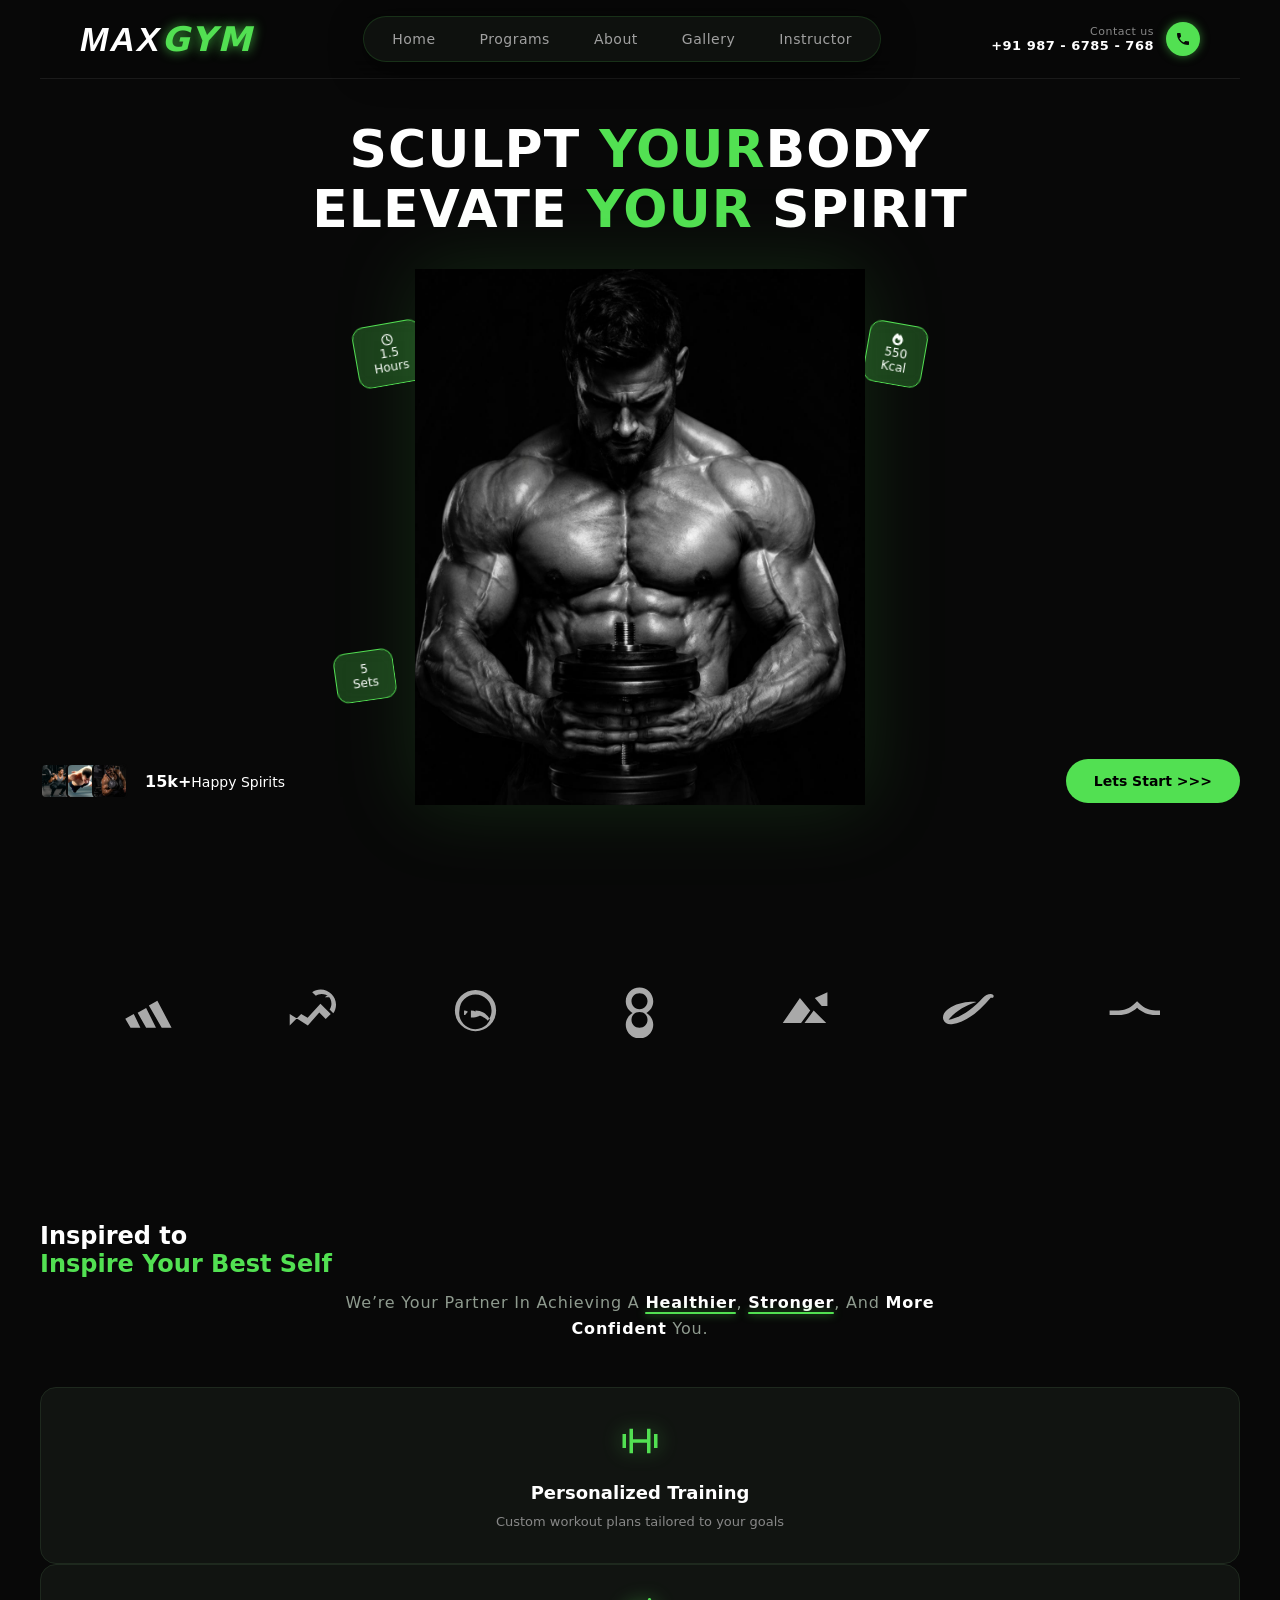
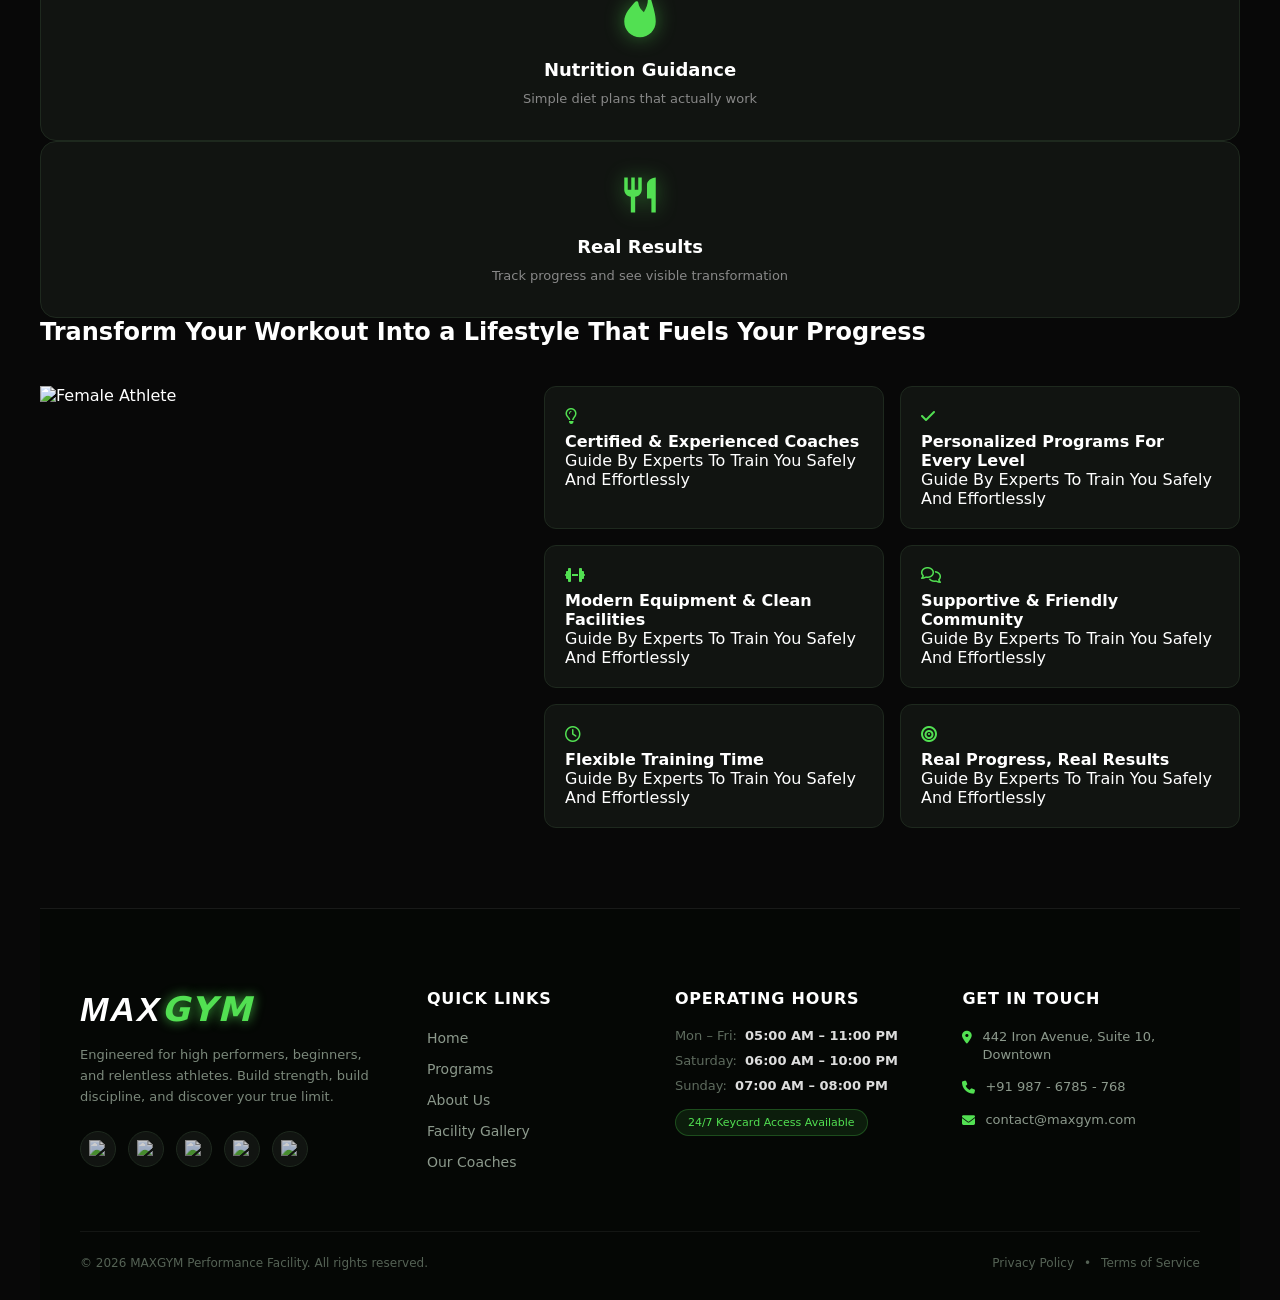
==== index.html @ 1f0606eb "update all" ====
<!DOCTYPE html>
<html lang="en">
<head>
    <meta charset="UTF-8">
    <meta name="viewport" content="width=device-width, initial-scale=1.0">
    <title>MAX & FITNESS</title>
    <link rel="stylesheet" href="max&fitness.css">
</head>
<body>
    <!-- ======================== NAVBAR ========================== -->
     <header class="navbar">
        <div class="logo">MAX<span>GYM</span></div>
        <nav>
           <ul class="nav-links">
            <li><a href="index.html">Home</a></li>
            <li><a href="programs.html">Programs</a></li>
            <li><a href="about.html">About</a></li>
            <li><a href="gallery.html">Gallery</a></li>
             <li><a href="instructor.html">Instructor</a></li>
           </ul> 
        </nav>
        <a href="tel:+919876785768" class="contact-pill">
  <div class="contact-info">
    <span class="label">Contact us</span>
    <span class="number">+91 987 - 6785 - 768</span>
  </div>
  <div class="phone-circle">
    <!-- Phone SVG icon -->
    <svg viewBox="0 0 24 24" fill="currentColor">
      <path d="M6.62 10.79a15.05 15.05 0 006.59 6.59l2.2-2.2a1 1 0 011.02-.24c1.12.37 2.33.57 3.57.57.55 0 1 .45 1 1V20a1 1 0 01-1 1A17 17 0 013 4a1 1 0 011-1h3.5a1 1 0 011 1c0 1.25.2 2.45.57 3.57.11.35.03.74-.25 1.02l-2.2 2.2z"/>
    </svg>
  </div>
</a>
     </header>

     <!-- ======================== HERO SECTION =======================-->
      <section class="hero">
        <h1 class="hero-title">
            Sculpt <span class="highlight">Your</span>Body <br/>
            Elevate <span class="highlight">Your</span> Spirit
        </h1>

        <div class="hero-center">
            <!--Floating Badges-->
            <div class="stat-badge top-left"><i class="fa-regular fa-clock"></i><span>1.5</span>Hours</div>
            <div class="stat-badge top-right"><li class="fa-solid fa-fire"></li><span>550</span>Kcal</div>
            <div class="stat-badge bottom-left"><i class="fa-solid fa-dumbell"></i><span>5</span>Sets</div>
            <div class="stat-badge" bottom-right><i class="fa-solid fa-person-running"></i><span>20</span>Poses</div>

            <!--Hero Image-->

        <img src="images/fitness model.jpg" alt="Fitness Model" class="hero-img"/>
        </div>

        <!-- Hero Footer Controls -->
         <div class="hero-footer"> 
            <div class="social-proof">
                <div class="avatars">
                <img src="images/user1.jpg" alt="User">
                <img src="images/User 2.jpg" alt="User">
                <img src="images/User 3.jpg" alt="User">
            </div>
            <p><strong>15k+</strong>Happy Spirits</p>
         </div>
         <a href="#" class="btn-primary">Lets Start &gt;&gt;&gt;</a>
        </div>
      </section>

      <!-- ================== BRAND LOGOS =================== -->
       <link rel="stylesheet" href="https://cdnjs.cloudflare.com/ajax/libs/font-awesome/6.5.1/css/all.min.css" />
       <section class="brands-bar">
        <i class="fa-brands fa-adidas"></i>
        <!-- ================= BRAND LOGOS ================= -->
<section class="brands-bar">
  <!-- 1. Adidas -->
  <div class="brand-item" title="Adidas">
    <svg viewBox="0 0 24 24" fill="currentColor">
      <path d="M22.5 19.5h-4.3l-5.6-9.7 3.7-2.1 6.2 11.8zm-6.8 0h-4.3L7.7 13l3.7-2.1 4.3 8.6zm-6.8 0H4.6L2.3 15.6l3.7-2.1 2.9 6z"/>
    </svg>
  </div>

  <!-- 2. Puma -->
  <div class="brand-item" title="Puma">
    <svg viewBox="0 0 24 24" fill="currentColor">
      <path d="M19.8 6.2c-.8-.9-2.1-1.4-3.4-1.4-.9 0-1.8.3-2.5.8L12.3 4c1-.8 2.3-1.2 3.7-1.2 1.8 0 3.5.8 4.7 2 1.2 1.2 2 2.9 2 4.7 0 1.4-.4 2.7-1.2 3.7l-1.6-1.6c.5-.7.8-1.6.8-2.5 0-1.4-.5-2.7-1.7-3.8l-1.2.9zM2.5 18.5l5-5 2.8 1.7 5.6-6.2 4.5 4.5-2.2 2.2-2.8-2.8-5 5.6-7.9-5z"/>
    </svg>
  </div>

  <!-- 3. The North Face -->
  <div class="brand-item" title="The North Face">
    <svg viewBox="0 0 24 24" fill="currentColor">
      <path d="M12 3a9 9 0 0 0-9 9 9 9 0 0 0 9 9 9 9 0 0 0 9-9 9 9 0 0 0-9-9zm0 2a7 7 0 0 1 7 7c0 1.7-.6 3.3-1.6 4.5C16.2 15.1 14.2 14 12 14v-2c2.8 0 5.2 1.6 6.3 4A7 7 0 0 1 5 12a7 7 0 0 1 7-7zm-2 9v-2c1.7 0 3.2.9 4 2.2-.8.5-1.7.8-2.7.8h-1.3zm-3 0v-2c.6 0 1.2.2 1.7.5-.5.5-.9 1-1.2 1.5H7z"/>
    </svg>
  </div>

  <!-- 4. Under Armour -->
  <div class="brand-item" title="Under Armour">
    <svg viewBox="0 0 24 24" fill="currentColor">
      <path d="M12 2C8.7 2 6 4.7 6 8c0 2.2 1.2 4.1 3 5.1-1.8 1-3 2.9-3 5.1 0 3.3 2.7 6 6 6s6-2.7 6-6c0-2.2-1.2-4.1-3-5.1 1.8-1 3-2.9 3-5.1 0-3.3-2.7-6-6-6zm0 2.5c2 0 3.5 1.5 3.5 3.5 0 1.4-.8 2.6-2 3.1-.5.2-1 .3-1.5.3s-1-.1-1.5-.3c-1.2-.5-2-1.7-2-3.1 0-2 1.5-3.5 3.5-3.5zm0 15c-2 0-3.5-1.5-3.5-3.5 0-1.4.8-2.6 2-3.1.5-.2 1-.3 1.5-.3s1 .1 1.5.3c1.2.5 2 1.7 2 3.1 0 2-1.5 3.5-3.5 3.5z"/>
    </svg>
  </div>

  <!-- 5. Reebok -->
  <div class="brand-item" title="Reebok">
    <svg viewBox="0 0 24 24" fill="currentColor">
      <path d="M2.5 17.5l7.5-11 4.5 5.5-4 5.5h-8zm9.5 0l4-5.5 5.5 5.5h-9.5zm7.5-7.5l-3-3.5 5.5-2.5v6z"/>
    </svg>
  </div>

  <!-- 6. Nike (Extra) -->
  <div class="brand-item" title="Nike">
    <svg viewBox="0 0 24 24" fill="currentColor">
      <path d="M21.7 6.4c-4.8 5.7-10.8 10.9-17 11.6-1.8.2-3.2-.6-3.7-2.1-.4-1.3.2-2.9 1.6-4.1 2.3-2 5.6-3.2 9.4-3.5 1.2-.1 2.4-.1 3.5 0-4.8 1.4-9.2 4.1-12.2 7.7 4.9-.7 10.3-4.5 15-9.6.9-.9 2.1-1.6 3.4-1.6.4 0 .7.1 1 .3.4.3.4.9 0 1.3z"/>
    </svg>
  </div>

  <!-- 7. Gymshark (Extra) -->
  <div class="brand-item" title="Gymshark">
    <svg viewBox="0 0 24 24" fill="currentColor">
      <path d="M22 12c-2.5 0-4.8-1-6.5-2.6L14 8l-1.5 1.4C10.8 11 8.5 12 6 12H2v2h4c3.1 0 5.9-1.2 8-3.2 2.1 2 4.9 3.2 8 3.2h2v-2h-2z"/>
    </svg>
  </div>
</section>
       </section>

       <!--================== CARDS SECTION====================-->
       <section class="features-section">
    <h2>Inspired to<br /><span class="highlight">Inspire Your Best Self</span></h2>
    <p class="section-subtitle">
  We’re your partner in achieving a 
  <span>Healthier</span>, 
  <span>Stronger</span>, and 
  <span>More Confident</span> you.
</p>
   <!-- Card 1: Dumbbell -->
<div class="feature-card">
  <div class="card-icon">
    <!-- Dumbbell SVG -->
    <svg viewBox="0 0 24 24" fill="currentColor">
      <path d="M6 5v14h2V5H6zm10 0v14h2V5h-2zM2 8v8h2V8H2zm18 0v8h2V8h-2zM8 11h8v2H8v-2z"/>
    </svg>
  </div>
  <h3>Personalized Training</h3>
  <p>Custom workout plans tailored to your goals</p>
</div>

<!-- Card 2: Flame -->
<div class="feature-card">
  <div class="card-icon">
    <!-- Flame SVG -->
    <svg viewBox="0 0 24 24" fill="currentColor">
      <path d="M12 23c-4.97 0-9-4.03-9-9 0-4.63 3.65-8.22 6.28-11.29.35-.41.97-.47 1.4-.12.18.15.29.36.32.59.3 2.5 1.7 4.3 3.2 5.5 1.5-2.2 2.3-4.7 2.3-7.2 0-.46.33-.85.78-.91.46-.06.88.22 1.02.66C19.8 6.5 21 10.2 21 14c0 4.97-4.03 9-9 9z"/>
    </svg>
  </div>
  <h3>Nutrition Guidance</h3>
  <p>Simple diet plans that actually work</p>
</div>

<!-- Card 3: Cutlery (Fork & Knife) -->
<div class="feature-card">
  <div class="card-icon">
    <!-- Cutlery SVG -->
    <svg viewBox="0 0 24 24" fill="currentColor">
      <path d="M11 9H9V2H7v7H5V2H3v7c0 2.12 1.66 3.84 3.75 3.97V22h2.5v-9.03C11.34 12.84 13 11.12 13 9V2h-2v7zm5-3v8h2.5V22H21V2c-2.76 0-5 2.24-5 4z"/>
    </svg>
  </div>
  <h3>Real Results</h3>
  <p>Track progress and see visible transformation</p>
</div>
  <!-- ================= GRID SECTION WITH ATHLETE ================= -->
  <section class="transform-section">
    <div class="transform-header">
      <h2>Transform Your Workout Into a Lifestyle That Fuels Your Progress</h2>
    </div>

    <div class="transform-content">
      <!-- Left side image -->
      <div class="transform-image">
        <img src="image/female athlete.jpg" alt="Female Athlete">
      </div>
      <!-- Right side 2x3 grid -->
      <div class="cards-grid-2x3">
        <div class="mini-card">
          <i class="fa-regular fa-lightbulb"></i>
          <h4>Certified & Experienced Coaches</h4>
          <p>Guide By Experts To Train You Safely And Effortlessly</p>
        </div>
        <div class="mini-card">
          <i class="fa-solid fa-check"></i>
          <h4>Personalized Programs For Every Level</h4>
          <p>Guide By Experts To Train You Safely And Effortlessly</p>
        </div>
        <div class="mini-card">
          <i class="fa-solid fa-dumbbell"></i>
          <h4>Modern Equipment & Clean Facilities</h4>
          <p>Guide By Experts To Train You Safely And Effortlessly</p>
        </div>
        <div class="mini-card">
          <i class="fa-regular fa-comments"></i>
          <h4>Supportive & Friendly Community</h4>
          <p>Guide By Experts To Train You Safely And Effortlessly</p>
        </div>
        <div class="mini-card">
          <i class="fa-regular fa-clock"></i>
          <h4>Flexible Training Time</h4>
          <p>Guide By Experts To Train You Safely And Effortlessly</p>
        </div>
        <div class="mini-card">
          <i class="fa-solid fa-bullseye"></i>
          <h4>Real Progress, Real Results</h4>
          <p>Guide By Experts To Train You Safely And Effortlessly</p>
        </div>
      </div>
    </div>
  </section>
  <!-- ================= FOOTER ================= -->
<footer class="site-footer">
  <div class="footer-container">
    
    <!-- Column 1: Brand Info -->
    <div class="footer-col brand-col">
      <a href="#" class="logo">MAX<span>GYM</span></a>
      <p class="footer-about">
        Engineered for high performers, beginners, and relentless athletes. Build strength, build discipline, and discover your true limit.
      </p>
     <div class="footer-social-strip">
  <!-- Instagram -->
  <a href="#" aria-label="Instagram" class="social-btn">
    <img src="https://cdn.simpleicons.org/instagram/ffffff" alt="Instagram" class="social-img" />
  </a>

  <!-- Facebook -->
  <a href="#" aria-label="Facebook" class="social-btn">
    <img src="https://cdn.simpleicons.org/facebook/ffffff" alt="Facebook" class="social-img" />
  </a>

  <!-- YouTube -->
  <a href="#" aria-label="YouTube" class="social-btn">
    <img src="https://cdn.simpleicons.org/youtube/ffffff" alt="YouTube" class="social-img" />
  </a>

  <!-- X / Twitter -->
  <a href="#" aria-label="X" class="social-btn">
    <img src="https://cdn.simpleicons.org/x/ffffff" alt="X" class="social-img" />
  </a>

  <!-- TikTok -->
  <a href="#" aria-label="TikTok" class="social-btn">
    <img src="https://cdn.simpleicons.org/tiktok/ffffff" alt="TikTok" class="social-img" />
  </a>
</div>
    </div>

    <!-- Column 2: Navigation Links -->
    <div class="footer-col">
      <h4>Quick Links</h4>
      <ul class="footer-links">
        <li><a href="#home">Home</a></li>
        <li><a href="#programs">Programs</a></li>
        <li><a href="#about">About Us</a></li>
        <li><a href="#gallery">Facility Gallery</a></li>
        <li><a href="#instructor">Our Coaches</a></li>
      </ul>
    </div>

    <!-- Column 3: Training Hours -->
    <div class="footer-col">
      <h4>Operating Hours</h4>
      <ul class="footer-schedule">
        <li><span>Mon – Fri:</span> <strong>05:00 AM – 11:00 PM</strong></li>
        <li><span>Saturday:</span> <strong>06:00 AM – 10:00 PM</strong></li>
        <li><span>Sunday:</span> <strong>07:00 AM – 08:00 PM</strong></li>
        <li class="access-pill">24/7 Keycard Access Available</li>
      </ul>
    </div>

    <!-- Column 4: Contact & Newsletter -->
    <div class="footer-col">
      <h4>Get In Touch</h4>
      <div class="footer-contact-info">
        <p><i class="fa-solid fa-location-dot"></i> 442 Iron Avenue, Suite 10, Downtown</p>
        <p><i class="fa-solid fa-phone"></i> +91 987 - 6785 - 768</p>
        <p><i class="fa-solid fa-envelope"></i> contact@maxgym.com</p>
      </div>
    </div>

  </div>

  <div class="footer-bottom">
    <p>&copy; 2026 MAXGYM Performance Facility. All rights reserved.</p>
    <div class="footer-legal">
      <a href="#">Privacy Policy</a>
      <span>&bull;</span>
      <a href="#">Terms of Service</a>
    </div>
  </div>
</footer>

</body>
</html>
---- max&fitness.css ----
/* Color Palette Variables */
:root {
  --bg-black: #080808;
  --card-bg: #111411;
  --card-border: #1e291e;
  --accent-green: #52e052;
  --text-white: #ffffff;
  --text-gray: #a0a0a0;
}

* {
  margin: 0;
  padding: 0;
  box-sizing: border-box;
  font-family: 'Inter', system-ui, sans-serif;
}

body {
  background-color: var(--bg-black);
  color: var(--text-white);
  padding: 0 40px;
}

/* Green Glow Highlights */
.highlight {
  color: var(--accent-green);
}

/* NAVBAR */
.navbar {
  position: sticky;        /* Keeps the navbar pinned at the top while scrolling */
  top: 0;                  /* Sticks right to the very top edge */
  z-index: 1000;           /* Ensures it always floats above images and cards */
  
  /* Frosted glass backdrop so page content doesn't clash underneath */
  background: rgba(8, 8, 8, 0.85);
  backdrop-filter: blur(12px);
  -webkit-backdrop-filter: blur(12px);
  
  /* Smooth separator line underneath */
  border-bottom: 1px solid rgba(255, 255, 255, 0.08);

  /* Layout alignment */
  display: flex;
  justify-content: space-between;
  align-items: center;
  padding: 16px 40px;
  width: 100%;
  box-sizing: border-box;
}
/* Frosted glass bar background */
.nav-links {
  display: flex;
  align-items: center;
  list-style: none;
  gap: 8px;
  background: rgba(18, 22, 18, 0.75); /* Dark translucent green-black */
  backdrop-filter: blur(12px);         /* Modern frosted glass effect */
  padding: 6px 10px;
  border-radius: 40px;                 /* Smooth pill shape */
  border: 1px solid rgba(82, 224, 82, 0.15); /* Subtle neon border */
  box-shadow: 0 8px 32px rgba(0, 0, 0, 0.5);
}

/* Individual link styling */
.nav-links a {
  position: relative;
  display: inline-block;
  padding: 8px 18px;
  color: #a0a0a0;                      /* Sleek muted gray */
  text-decoration: none;
  font-size: 14px;
  font-weight: 500;
  letter-spacing: 0.5px;
  border-radius: 20px;
  transition: all 0.3s cubic-bezier(0.4, 0, 0.2, 1);
}
/* Container wrapper: centered floating pill */
.nav-container {
  display: flex;
  justify-content: center;
  align-items: center;
}
/* Hover Effect: Text turns white with soft glow */
.nav-links a:hover {
  color: #ffffff;
  transform: translateY(-1px);
}

/* Animated Neon Underline on hover */
.nav-links a::after {
  content: '';
  position: absolute;
  bottom: 4px;
  left: 50%;
  transform: translateX(-50%) scaleX(0);
  width: 18px;
  height: 2px;
  background: #52e052;                 /* Neon green */
  border-radius: 2px;
  box-shadow: 0 0 8px #52e052;
  transition: transform 0.25s ease;
}

.nav-links a:hover::after {
  transform: translateX(-50%) scaleX(1);
}

/* Active State: Neon pill badge */
.nav-links a.active {
  color: #ffffff;
  background: rgba(82, 224, 82, 0.15); /* Soft glowing green fill */
  border: 1px solid rgba(82, 224, 82, 0.4);
  box-shadow: 0 0 12px rgba(82, 224, 82, 0.25);
  font-weight: 600;
}

/* Remove underline on the already active link */
.nav-links a.active::after {
  display: none;
}

/* HERO SECTION */
.hero {
  text-align: center;
  position: relative;
  padding-top: 40px;
}

.hero-title {
  font-size: 52px;
  text-transform: uppercase;
  letter-spacing: 1px;
}

.hero-center {
  position: relative;
  display: inline-block;
  margin-top: 30px;
}

.hero-img {
  max-width: 450px;
  filter: drop-shadow(0 0 40px rgba(82, 224, 82, 0.15));
}

/* Floating Stat Badges */
.stat-badge {
  position: absolute;
  background: rgba(82, 224, 82, 0.25);
  backdrop-filter: blur(10px);
  border: 1px solid var(--accent-green);
  border-radius: 12px;
  padding: 10px 16px;
  font-size: 12px;
  color: #fff;
  display: flex;
  flex-direction: column;
  align-items: center;
}

.stat-badge.top-left { top: 10%; left: -60px; transform: rotate(-10deg); }
.stat-badge.top-right { top: 10%; right: -60px; transform: rotate(10deg); }
.stat-badge.bottom-left { bottom: 20%; left: -80px; transform: rotate(-8deg); }
.stat-badge.bottom-right { bottom: 20%; right: -80px; transform: rotate(8deg); }

/* CTA BUTTON & FOOTER */
.hero-footer {
  display: flex;
  justify-content: space-between;
  align-items: center;
  margin-top: -50px;
  position: relative;
  z-index: 5;
}

.btn-primary {
  background-color: var(--accent-green);
  color: #000;
  padding: 14px 28px;
  border-radius: 30px;
  text-decoration: none;
  font-weight: bold;
  font-size: 14px;
}

/* 3 CARDS GRID */
.cards-grid-3 {
  display: grid;
  grid-template-columns: repeat(3, 1fr);
  gap: 24px;
  margin-top: 40px;
}

.feature-card {
  background: var(--card-bg);
  border: 1px solid var(--card-border);
  border-radius: 16px;
  padding: 30px;
  text-align: center;
}

.card-icon {
  font-size: 32px;
  color: var(--accent-green);
  margin-bottom: 16px;
}

/* 2x3 GRID SECTION */
.transform-content {
  display: grid;
  grid-template-columns: 1fr 1.5fr;
  gap: 40px;
  margin-top: 40px;
}

.cards-grid-2x3 {
  display: grid;
  grid-template-columns: 1fr 1fr;
  gap: 16px;
}

.mini-card {
  background: var(--card-bg);
  border: 1px solid var(--card-border);
  border-radius: 12px;
  padding: 20px;
}

.mini-card i {
  color: var(--accent-green);
  margin-bottom: 8px;
}
/* Container holding the images and text */
.social-proof {
  display: flex;
  align-items: center;
  gap: 12px;
}

/* Row wrapper for the avatar images */
.social-proof .avatars {
  display: flex;
  align-items: center;
}

/* Resizing images to a small square */
.social-proof .avatars img {
  width: 36px;                 /* Set your desired square width */
  height: 36px;                /* Match height to width for 1:1 ratio */
  object-fit: cover;           /* Prevents the image from stretching/distorting */
  border-radius: 6px;          /* Slight rounded square (change to 0px for sharp square) */
  border: 2px solid #080808;   /* Border separating each photo */
  margin-right: -10px;         /* Overlaps them slightly like the design */
}

/* Fix for the text right beside them */
.social-proof p {
  color: #ffffff;
  font-size: 14px;
  margin-left: 15px;
}

.social-proof p strong {
  font-size: 16px;
  color: #ffffff;
}

/* Card container */
.feature-card {
  background-color: #111411;
  border: 1px solid #1e291e;
  border-radius: 16px;
  padding: 32px 24px;
  text-align: center;
}

/* Icon box centering */
.icon-box {
  margin-bottom: 20px;
}

/* Make the icons green, sized, and bright */
.icon-box i {
  font-size: 36px;                 /* Controls the icon size */
  color: #52e052;                  /* Neon green color */
  filter: drop-shadow(0 0 8px rgba(82, 224, 82, 0.4)); /* Subtle green glow */
}

/* Text styles */
.feature-card h3 {
  color: #ffffff;
  font-size: 18px;
  margin-bottom: 10px;
}

.feature-card p {
  color: #888888;
  font-size: 13px;
  line-height: 1.4;
}

/* Icon container spacing */
.card-icon {
  display: flex;
  justify-content: center;
  align-items: center;
  margin-bottom: 20px;
}

/* Controls size and neon green color */
.card-icon svg {
  width: 42px;
  height: 42px;
  color: #52e052; /* Neon green */
  filter: drop-shadow(0 0 10px rgba(82, 224, 82, 0.45)); /* Green glow */
}

.logo {
  font-family: 'Teko', 'Impact', sans-serif; /* Tall, athletic font */
  font-size: 34px;
  font-weight: 700;
  text-decoration: none;
  text-transform: uppercase;
  letter-spacing: 2px;
  color: #ffffff;
  font-style: italic; /* Gives it an energetic forward slant */
  display: inline-block;
  transition: transform 0.2s ease;
}

/* The GYM part with neon glow */
.logo span {
  color: #52e052;
  text-shadow: 0 0 12px rgba(82, 224, 82, 0.75); /* Neon green flare */
}

/* Subtle hover interaction */
.logo:hover {
  transform: scale(1.05) skewX(-2deg);
}

/* Container link: removes blue line & centers items */
.contact-pill {
  display: flex;
  align-items: center;
  gap: 12px;
  text-decoration: none; /* Removes the blue underline */
  color: inherit;        /* Stops default blue text */
  cursor: pointer;
}

/* Stacks 'Contact us' above the number */
.contact-info {
  display: flex;
  flex-direction: column;
  text-align: right;
}

/* Small gray top label */
.contact-info .label {
  font-size: 11px;
  color: #888888;
  letter-spacing: 0.5px;
}

/* Bold white phone number */
.contact-info .number {
  font-size: 13px;
  font-weight: 700;
  color: #ffffff;
  letter-spacing: 0.5px;
}

/* Green circular icon container */
.phone-circle {
  width: 34px;
  height: 34px;
  background-color: #52e052; /* Neon green */
  border-radius: 50%;
  display: flex;
  align-items: center;
  justify-content: center;
  box-shadow: 0 0 10px rgba(82, 224, 82, 0.5); /* Glow */
  transition: transform 0.2s ease;
}

/* The phone icon itself inside the green circle */
.phone-circle svg {
  width: 16px;
  height: 16px;
  color: #080808; /* Dark icon inside green circle */
}

/* Subtle hover bounce */
.contact-pill:hover .phone-circle {
  transform: scale(1.1);
}

.brands-bar {
  width: 100%;                  /* Forces the container to span full width */
  max-width: 1200px;            /* Keeps it looking sharp on ultra-wide screens */
  margin: 60px auto;            /* Centers the section horizontally */
  padding: 30px 40px;           /* Breathing room on the sides */
  
  display: flex;
  justify-content: space-between; /* Spreads logos evenly from far left to far right */
  align-items: center;
  box-sizing: border-box;
}

/* Make each logo icon bigger so it fills the screen properly */
.brand-item svg {
  width: 55px;                  /* Increased from 46px */
  height: 55px;
  fill: #ffffff;
  opacity: 0.65;
  transition: all 0.3s ease;
}

.brand-item:hover svg {
  fill: #52e052;
  opacity: 1;
  filter: drop-shadow(0 0 14px rgba(82, 224, 82, 0.8));
}

.section-subtitle {
  text-align: center;
  font-size: 16px;
  font-weight: 400;
  color: #8f9b8f;                      /* Muted gray-green tone */
  letter-spacing: 0.8px;
  line-height: 1.6;
  max-width: 650px;
  margin: 12px auto 45px auto;
  text-transform: capitalize;
}

/* Eye-catching keyword highlights */
.section-subtitle span {
  color: #ffffff;
  font-weight: 600;
  position: relative;
  transition: color 0.3s ease;
}

/* Neon underline dash below the 3 words */
.section-subtitle span::after {
  content: '';
  position: absolute;
  bottom: -2px;
  left: 0;
  width: 100%;
  height: 2px;
  background: #52e052;
  box-shadow: 0 0 8px rgba(82, 224, 82, 0.8);
  border-radius: 2px;
}

/* Container & Titles */
.programs-section {
  padding: 80px 20px;
  max-width: 1200px;
  margin: 0 auto;
}

.section-title-wrap {
  text-align: center;
  margin-bottom: 50px;
}

.section-tag {
  font-size: 12px;
  letter-spacing: 2px;
  color: var(--accent-green, #52e052);
  font-weight: 700;
  text-transform: uppercase;
}

.section-title-wrap h2 {
  font-size: 38px;
  margin: 8px 0 12px 0;
  color: #fff;
  text-transform: uppercase;
}

.section-desc {
  color: #888;
  font-size: 15px;
  max-width: 550px;
  margin: 0 auto;
}

/* Grid Layout */
.programs-grid {
  display: grid;
  grid-template-columns: repeat(auto-fit, minmax(300px, 1fr));
  gap: 28px;
}

/* Card Styling */
.program-card {
  position: relative;
  background: #111411;
  border: 1px solid #1e291e;
  border-radius: 16px;
  padding: 36px 28px;
  display: flex;
  flex-direction: column;
  transition: all 0.3s ease;
}

.program-card:hover {
  transform: translateY(-6px);
  border-color: rgba(82, 224, 82, 0.4);
  box-shadow: 0 12px 30px rgba(0, 0, 0, 0.6), 0 0 20px rgba(82, 224, 82, 0.1);
}

/* Featured / Highlighted Card (Center) */
.program-card.featured {
  border-color: rgba(82, 224, 82, 0.35);
  background: radial-gradient(circle at top right, rgba(82, 224, 82, 0.08), #111411 70%);
}

/* Badges */
.card-badge {
  align-self: flex-start;
  font-size: 11px;
  font-weight: 600;
  padding: 4px 10px;
  border-radius: 20px;
  background: #1b221b;
  color: #a0a0a0;
  margin-bottom: 20px;
  text-transform: uppercase;
  letter-spacing: 0.5px;
}

.highlight-badge {
  background: rgba(82, 224, 82, 0.15);
  color: #52e052;
  border: 1px solid rgba(82, 224, 82, 0.3);
}

/* Icons */
.program-icon svg {
  width: 36px;
  height: 36px;
  fill: #52e052;
  margin-bottom: 18px;
  filter: drop-shadow(0 0 8px rgba(82, 224, 82, 0.4));
}

/* Text & Meta details */
.program-card h3 {
  font-size: 20px;
  color: #ffffff;
  margin-bottom: 10px;
}

.program-card p {
  color: #888888;
  font-size: 14px;
  line-height: 1.5;
  margin-bottom: 24px;
  flex-grow: 1;
}

.program-meta {
  display: flex;
  justify-content: space-between;
  padding: 12px 0;
  border-top: 1px solid rgba(255, 255, 255, 0.06);
  border-bottom: 1px solid rgba(255, 255, 255, 0.06);
  margin-bottom: 20px;
  font-size: 13px;
  color: #bbb;
}

.program-meta span {
  display: flex;
  align-items: center;
  gap: 6px;
}

.program-meta i {
  color: #52e052;
}

/* Action Link */
.program-link {
  text-decoration: none;
  font-size: 14px;
  font-weight: 700;
  color: #52e052;
  transition: transform 0.2s ease, letter-spacing 0.2s ease;
}

.program-card:hover .program-link {
  letter-spacing: 0.5px;
}

/* Container bar */
.program-meta {
  display: flex;
  justify-content: space-between;
  align-items: center;
  padding: 10px 0;
  border-top: 1px solid rgba(255, 255, 255, 0.08);
  border-bottom: 1px solid rgba(255, 255, 255, 0.08);
  margin-bottom: 20px;
}

/* Group icon + select together */
.meta-dropdown {
  display: flex;
  align-items: center;
  gap: 6px;
  background: rgba(255, 255, 255, 0.03);
  padding: 4px 8px;
  border-radius: 8px;
  border: 1px solid transparent;
  transition: all 0.2s ease;
}

.meta-dropdown:hover {
  border-color: rgba(82, 224, 82, 0.4);
  background: rgba(82, 224, 82, 0.05);
}

.meta-dropdown i {
  color: #52e052;
  font-size: 12px;
}

/* Custom Styled Select Tag */
.meta-select {
  background: transparent;
  color: #dddddd;
  border: none;
  font-size: 13px;
  font-family: inherit;
  cursor: pointer;
  outline: none;
  padding-right: 4px;
}

/* Option list dropdown box */
.meta-select option {
  background-color: #111411;
  color: #ffffff;
  padding: 8px;
}

.meta-select:focus {
  color: #52e052;
}

.card-badge {
  align-self: flex-start;
  font-size: 11px;
  font-weight: 700;
  padding: 5px 12px;
  border-radius: 20px;
  text-transform: uppercase;
  letter-spacing: 0.8px;
  
  /* Green badge styling */
  background: rgba(82, 224, 82, 0.15);
  color: #52e052;
  border: 1px solid rgba(82, 224, 82, 0.35);
  box-shadow: 0 0 10px rgba(82, 224, 82, 0.15);
  
  margin-bottom: 20px;
}

/* Container Spacing */
.about-section {
  padding: 100px 40px;
  max-width: 1240px;
  margin: 0 auto;
  box-sizing: border-box;
}

.about-grid {
  display: grid;
  grid-template-columns: 1fr 1.15fr;
  gap: 60px;
  align-items: center;
}

/* Visual Column */
.about-visual {
  position: relative;
}

.image-wrapper {
  position: relative;
  border-radius: 20px;
  overflow: hidden;
  border: 1px solid rgba(82, 224, 82, 0.2);
}

.about-img {
  width: 100%;
  height: 520px;
  object-fit: cover;
  display: block;
  filter: contrast(1.1) brightness(0.85);
  transition: transform 0.4s ease;
}

.about-visual:hover .about-img {
  transform: scale(1.03);
}

/* Subtle glowing aura behind the frame */
.glow-orb {
  position: absolute;
  top: 50%;
  left: 50%;
  transform: translate(-50%, -50%);
  width: 80%;
  height: 80%;
  background: radial-gradient(circle, rgba(82, 224, 82, 0.15) 0%, transparent 70%);
  pointer-events: none;
  z-index: 0;
}

/* Floating Experience Pill */
.exp-badge {
  position: absolute;
  bottom: -20px;
  right: -20px;
  background: rgba(17, 20, 17, 0.95);
  border: 1px solid rgba(82, 224, 82, 0.4);
  backdrop-filter: blur(10px);
  padding: 18px 24px;
  border-radius: 16px;
  display: flex;
  align-items: center;
  gap: 14px;
  box-shadow: 0 16px 36px rgba(0, 0, 0, 0.8), 0 0 20px rgba(82, 224, 82, 0.15);
}

.exp-number {
  font-size: 38px;
  font-weight: 800;
  color: #52e052;
  line-height: 1;
  text-shadow: 0 0 10px rgba(82, 224, 82, 0.5);
}

.exp-text strong {
  display: block;
  font-size: 14px;
  color: #ffffff;
}

.exp-text span {
  font-size: 12px;
  color: #888888;
}

/* Text Content Column */
.about-content h2 {
  font-size: 42px;
  line-height: 1.15;
  text-transform: uppercase;
  margin: 10px 0 20px 0;
  color: #ffffff;
}

.about-lead {
  color: #9ea89e;
  font-size: 15px;
  line-height: 1.6;
  margin-bottom: 30px;
}

/* Vision & Motto Pillars */
.about-pillars {
  display: flex;
  flex-direction: column;
  gap: 18px;
  margin-bottom: 36px;
}

.pillar-card {
  display: flex;
  gap: 18px;
  align-items: flex-start;
  background: #111411;
  border: 1px solid #1e291e;
  padding: 18px 22px;
  border-radius: 14px;
  transition: border-color 0.2s ease, transform 0.2s ease;
}

.pillar-card:hover {
  border-color: rgba(82, 224, 82, 0.35);
  transform: translateX(4px);
}

.pillar-icon svg {
  width: 26px;
  height: 26px;
  fill: #52e052;
  flex-shrink: 0;
  margin-top: 2px;
}

.pillar-info h4 {
  font-size: 16px;
  color: #ffffff;
  margin-bottom: 4px;
}

.pillar-info p {
  color: #7b887b;
  font-size: 13px;
  line-height: 1.45;
}

.motto-text {
  color: #52e052;
}

/* Live Stats Row */
.about-stats {
  display: flex;
  align-items: center;
  justify-content: space-between;
  background: rgba(17, 20, 17, 0.6);
  border: 1px solid #1e291e;
  border-radius: 14px;
  padding: 20px 28px;
}

.stat-col h3 {
  font-size: 26px;
  font-weight: 800;
  color: #ffffff;
  margin-bottom: 2px;
}

.stat-col p {
  font-size: 12px;
  color: #667566;
  text-transform: uppercase;
  letter-spacing: 0.5px;
}

.stat-divider {
  width: 1px;
  height: 36px;
  background: rgba(255, 255, 255, 0.1);
}

/* History text container: sleek custom scrollbar so the layout stays balanced with the image */
.history-body {
  max-height: 320px;
  overflow-y: auto;
  padding-right: 14px;
  margin-bottom: 30px;
}

/* Custom minimal neon scrollbar */
.history-body::-webkit-scrollbar {
  width: 5px;
}

.history-body::-webkit-scrollbar-track {
  background: rgba(255, 255, 255, 0.03);
  border-radius: 4px;
}

.history-body::-webkit-scrollbar-thumb {
  background: #52e052;
  border-radius: 4px;
  box-shadow: 0 0 6px rgba(82, 224, 82, 0.6);
}

/* First paragraph accent */
.history-lead {
  font-size: 15px;
  font-weight: 500;
  color: #c5d4c5;
  line-height: 1.65;
  margin-bottom: 14px;
}

.history-body p {
  font-size: 14px;
  line-height: 1.6;
  color: #8c998c;
  margin-bottom: 14px;
}

/* Eye-catching quote signoff */
.history-callout {
  background: rgba(82, 224, 82, 0.08);
  border-left: 3px solid #52e052;
  padding: 14px 18px;
  border-radius: 0 10px 10px 0;
  font-size: 14px;
  font-weight: 600;
  color: #ffffff;
  margin-top: 18px;
  line-height: 1.5;
  box-shadow: 0 0 15px rgba(82, 224, 82, 0.08);
}

.history-callout span {
  color: #52e052;
  letter-spacing: 1.5px;
  font-weight: 800;
  text-shadow: 0 0 8px rgba(82, 224, 82, 0.6);
}

/* Container Spacing */
.gallery-section {
  padding: 100px 40px;
  max-width: 1240px;
  margin: 0 auto;
  box-sizing: border-box;
}

.gallery-header {
  text-align: center;
  margin-bottom: 50px;
}

.gallery-header h2 {
  font-size: 40px;
  color: #ffffff;
  text-transform: uppercase;
  margin: 8px 0 14px 0;
}

/* Bento Grid Layout */
.gallery-grid {
  display: grid;
  grid-template-columns: repeat(3, 1fr);
  grid-auto-rows: 280px;
  gap: 20px;
}

/* Featured / Sized Cards */
.gallery-item.item-large {
  grid-column: span 2;
  grid-row: span 1;
}

.gallery-item.item-wide {
  grid-column: span 2;
  grid-row: span 1;
}

/* Individual Item Box */
.gallery-item {
  position: relative;
  border-radius: 16px;
  overflow: hidden;
  border: 1px solid #1e291e;
  background-color: #111411;
  cursor: pointer;
}

/* Image zoom styling */
.gallery-item img {
  width: 100%;
  height: 100%;
  object-fit: cover;
  display: block;
  filter: brightness(0.85) contrast(1.1);
  transition: transform 0.5s cubic-bezier(0.2, 0.8, 0.2, 1), filter 0.5s ease;
}

/* Dark gradient + frosted information overlay */
.gallery-overlay {
  position: absolute;
  inset: 0;
  background: linear-gradient(
    to top,
    rgba(8, 10, 8, 0.95) 0%,
    rgba(8, 10, 8, 0.45) 50%,
    transparent 100%
  );
  display: flex;
  flex-direction: column;
  justify-content: flex-end;
  padding: 24px;
  box-sizing: border-box;
  opacity: 0.92;
  transition: opacity 0.3s ease, border-color 0.3s ease;
}

/* Glowing Category Pills */
.gallery-tag {
  align-self: flex-start;
  font-size: 11px;
  font-weight: 700;
  text-transform: uppercase;
  letter-spacing: 1px;
  color: #52e052;
  background: rgba(82, 224, 82, 0.15);
  border: 1px solid rgba(82, 224, 82, 0.3);
  padding: 4px 10px;
  border-radius: 20px;
  margin-bottom: 8px;
}

.gallery-overlay h3 {
  font-size: 20px;
  color: #ffffff;
  margin: 0 0 6px 0;
  font-weight: 700;
}

.gallery-overlay p {
  font-size: 13px;
  color: #9ea89e;
  line-height: 1.4;
  margin: 0;
  max-width: 90%;
}

/* Hover Interaction: Border Glow & Image Zoom */
.gallery-item:hover img {
  transform: scale(1.08);
  filter: brightness(1) contrast(1.15);
}

.gallery-item:hover {
  border-color: rgba(82, 224, 82, 0.5);
  box-shadow: 0 10px 30px rgba(0, 0, 0, 0.7), 0 0 20px rgba(82, 224, 82, 0.2);
}

/* Responsive Stacking for Tablets & Mobile */
@media (max-width: 900px) {
  .gallery-grid {
    grid-template-columns: 1fr;
    grid-auto-rows: 260px;
  }

  .gallery-item.item-large,
  .gallery-item.item-wide {
    grid-column: span 1;
  }
}

/* ================= INSTRUCTORS STYLING ================= */
.instructors-section {
  padding: 100px 40px;
  max-width: 1240px;
  margin: 0 auto;
  box-sizing: border-box;
}

.instructors-header {
  text-align: center;
  margin-bottom: 50px;
}

.instructors-header h2 {
  font-size: 40px;
  color: #ffffff;
  text-transform: uppercase;
  margin: 8px 0 14px 0;
}

.instructors-grid {
  display: grid;
  grid-template-columns: repeat(3, 1fr);
  gap: 30px;
}

.coach-card {
  background: #111411;
  border: 1px solid #1e291e;
  border-radius: 18px;
  overflow: hidden;
  display: flex;
  flex-direction: column;
  transition: transform 0.3s ease, border-color 0.3s ease, box-shadow 0.3s ease;
}

.coach-card:hover {
  transform: translateY(-6px);
  border-color: rgba(82, 224, 82, 0.45);
  box-shadow: 0 16px 36px rgba(0, 0, 0, 0.7), 0 0 20px rgba(82, 224, 82, 0.15);
}

/* Image Container & Hover Socials */
.coach-img-box {
  position: relative;
  width: 100%;
  height: 380px;
  overflow: hidden;
  background: #080808;
}

.coach-img-box img {
  width: 100%;
  height: 100%;
  object-fit: cover;
  filter: grayscale(20%) brightness(0.9);
  transition: transform 0.5s ease, filter 0.5s ease;
}

.coach-card:hover .coach-img-box img {
  transform: scale(1.06);
  filter: grayscale(0%) brightness(1);
}

/* Floating Social Pill inside Image */
.coach-socials {
  position: absolute;
  bottom: 16px;
  left: 50%;
  transform: translate(-50%, 20px);
  opacity: 0;
  display: flex;
  gap: 12px;
  background: rgba(8, 8, 8, 0.85);
  backdrop-filter: blur(8px);
  padding: 8px 16px;
  border-radius: 30px;
  border: 1px solid rgba(82, 224, 82, 0.3);
  transition: all 0.3s cubic-bezier(0.4, 0, 0.2, 1);
}

.coach-card:hover .coach-socials {
  transform: translate(-50%, 0);
  opacity: 1;
}

.coach-socials a {
  color: #ffffff;
  font-size: 14px;
  transition: color 0.2s ease, transform 0.2s ease;
}

.coach-socials a:hover {
  color: #52e052;
  transform: translateY(-2px);
}

/* Details Underneath */
.coach-details {
  padding: 24px;
  display: flex;
  flex-direction: column;
  flex-grow: 1;
}

.coach-role {
  font-size: 11px;
  font-weight: 700;
  color: #52e052;
  text-transform: uppercase;
  letter-spacing: 1px;
  margin-bottom: 6px;
}

.coach-details h3 {
  font-size: 22px;
  color: #ffffff;
  margin: 0 0 10px 0;
}

.coach-details p {
  font-size: 13px;
  color: #8c998c;
  line-height: 1.5;
  margin: 0;
}

/* ================= FOOTER STYLING ================= */
.site-footer {
  background: #050705;
  border-top: 1px solid rgba(255, 255, 255, 0.08);
  padding: 80px 40px 30px 40px;
  margin-top: 80px;
}

.footer-container {
  max-width: 1240px;
  margin: 0 auto;
  display: grid;
  grid-template-columns: 1.5fr 1fr 1.2fr 1.2fr;
  gap: 50px;
  padding-bottom: 60px;
  border-bottom: 1px solid rgba(255, 255, 255, 0.06);
}

.footer-col h4 {
  font-size: 16px;
  color: #ffffff;
  margin: 0 0 20px 0;
  text-transform: uppercase;
  letter-spacing: 0.8px;
}

.footer-about {
  color: #7b887b;
  font-size: 13px;
  line-height: 1.6;
  margin: 16px 0 24px 0;
  max-width: 320px;
}

.footer-social-strip {
  display: flex;
  gap: 12px;
}

.footer-social-strip a {
  width: 36px;
  height: 36px;
  border-radius: 50%;
  background: #111411;
  border: 1px solid #1e291e;
  display: flex;
  align-items: center;
  justify-content: center;
  color: #ffffff;
  text-decoration: none;
  transition: all 0.25s ease;
}

.footer-social-strip a:hover {
  background: #52e052;
  color: #080808;
  border-color: #52e052;
  box-shadow: 0 0 12px rgba(82, 224, 82, 0.6);
}

/* Footer Navigation */
.footer-links {
  list-style: none;
  padding: 0;
  margin: 0;
  display: flex;
  flex-direction: column;
  gap: 12px;
}

.footer-links a {
  color: #8c998c;
  text-decoration: none;
  font-size: 14px;
  transition: color 0.2s ease, padding-left 0.2s ease;
}

.footer-links a:hover {
  color: #52e052;
  padding-left: 4px;
}

/* Schedule Info */
.footer-schedule {
  list-style: none;
  padding: 0;
  margin: 0;
  display: flex;
  flex-direction: column;
  gap: 10px;
  font-size: 13px;
  color: #8c998c;
}

.footer-schedule span {
  color: #5e6b5e;
}

.footer-schedule strong {
  color: #dddddd;
  margin-left: 4px;
}

.access-pill {
  margin-top: 6px;
  font-size: 11px;
  color: #52e052;
  background: rgba(82, 224, 82, 0.1);
  border: 1px solid rgba(82, 224, 82, 0.25);
  padding: 6px 12px;
  border-radius: 20px;
  display: inline-block;
  width: fit-content;
}

/* Contact Strip */
.footer-contact-info p {
  font-size: 13px;
  color: #8c998c;
  display: flex;
  align-items: flex-start;
  gap: 10px;
  margin: 0 0 14px 0;
  line-height: 1.4;
}

.footer-contact-info i {
  color: #52e052;
  margin-top: 3px;
}

/* Bottom Bar */
.footer-bottom {
  max-width: 1240px;
  margin: 24px auto 0 auto;
  display: flex;
  justify-content: space-between;
  align-items: center;
  font-size: 12px;
  color: #556255;
  flex-wrap: wrap;
  gap: 12px;
}

.footer-legal {
  display: flex;
  align-items: center;
  gap: 10px;
}

.footer-legal a {
  color: #556255;
  text-decoration: none;
  transition: color 0.2s ease;
}

.footer-legal a:hover {
  color: #52e052;
}

/* Responsiveness */
@media (max-width: 992px) {
  .instructors-grid {
    grid-template-columns: 1fr;
    max-width: 500px;
    margin: 0 auto;
  }
  .footer-container {
    grid-template-columns: 1fr 1fr;
    gap: 40px;
  }
}

@media (max-width: 600px) {
  .footer-container {
    grid-template-columns: 1fr;
  }
}

.footer-social-strip {
  display: flex;
  align-items: center;
  gap: 12px;
  margin-top: 18px;
}

/* Round glowing pill button */
.social-btn {
  width: 40px;
  height: 40px;
  border-radius: 50%;
  background: #111411;
  border: 1px solid #1e291e;
  display: flex;
  align-items: center;
  justify-content: center;
  text-decoration: none;
  transition: all 0.3s cubic-bezier(0.4, 0, 0.2, 1);
}

/* Image sizing inside the circle */
.social-img {
  width: 18px;
  height: 18px;
  object-fit: contain;
  filter: brightness(0.8);
  transition: filter 0.3s ease, transform 0.3s ease;
}

/* Hover effect: Green glow + smooth lift */
.social-btn:hover {
  background: rgba(82, 224, 82, 0.15);
  border-color: #52e052;
  transform: translateY(-3px);
  box-shadow: 0 0 14px rgba(82, 224, 82, 0.4);
}

.social-btn:hover .social-img {
  filter: brightness(1) drop-shadow(0 0 4px #52e052);
  transform: scale(1.1);
}
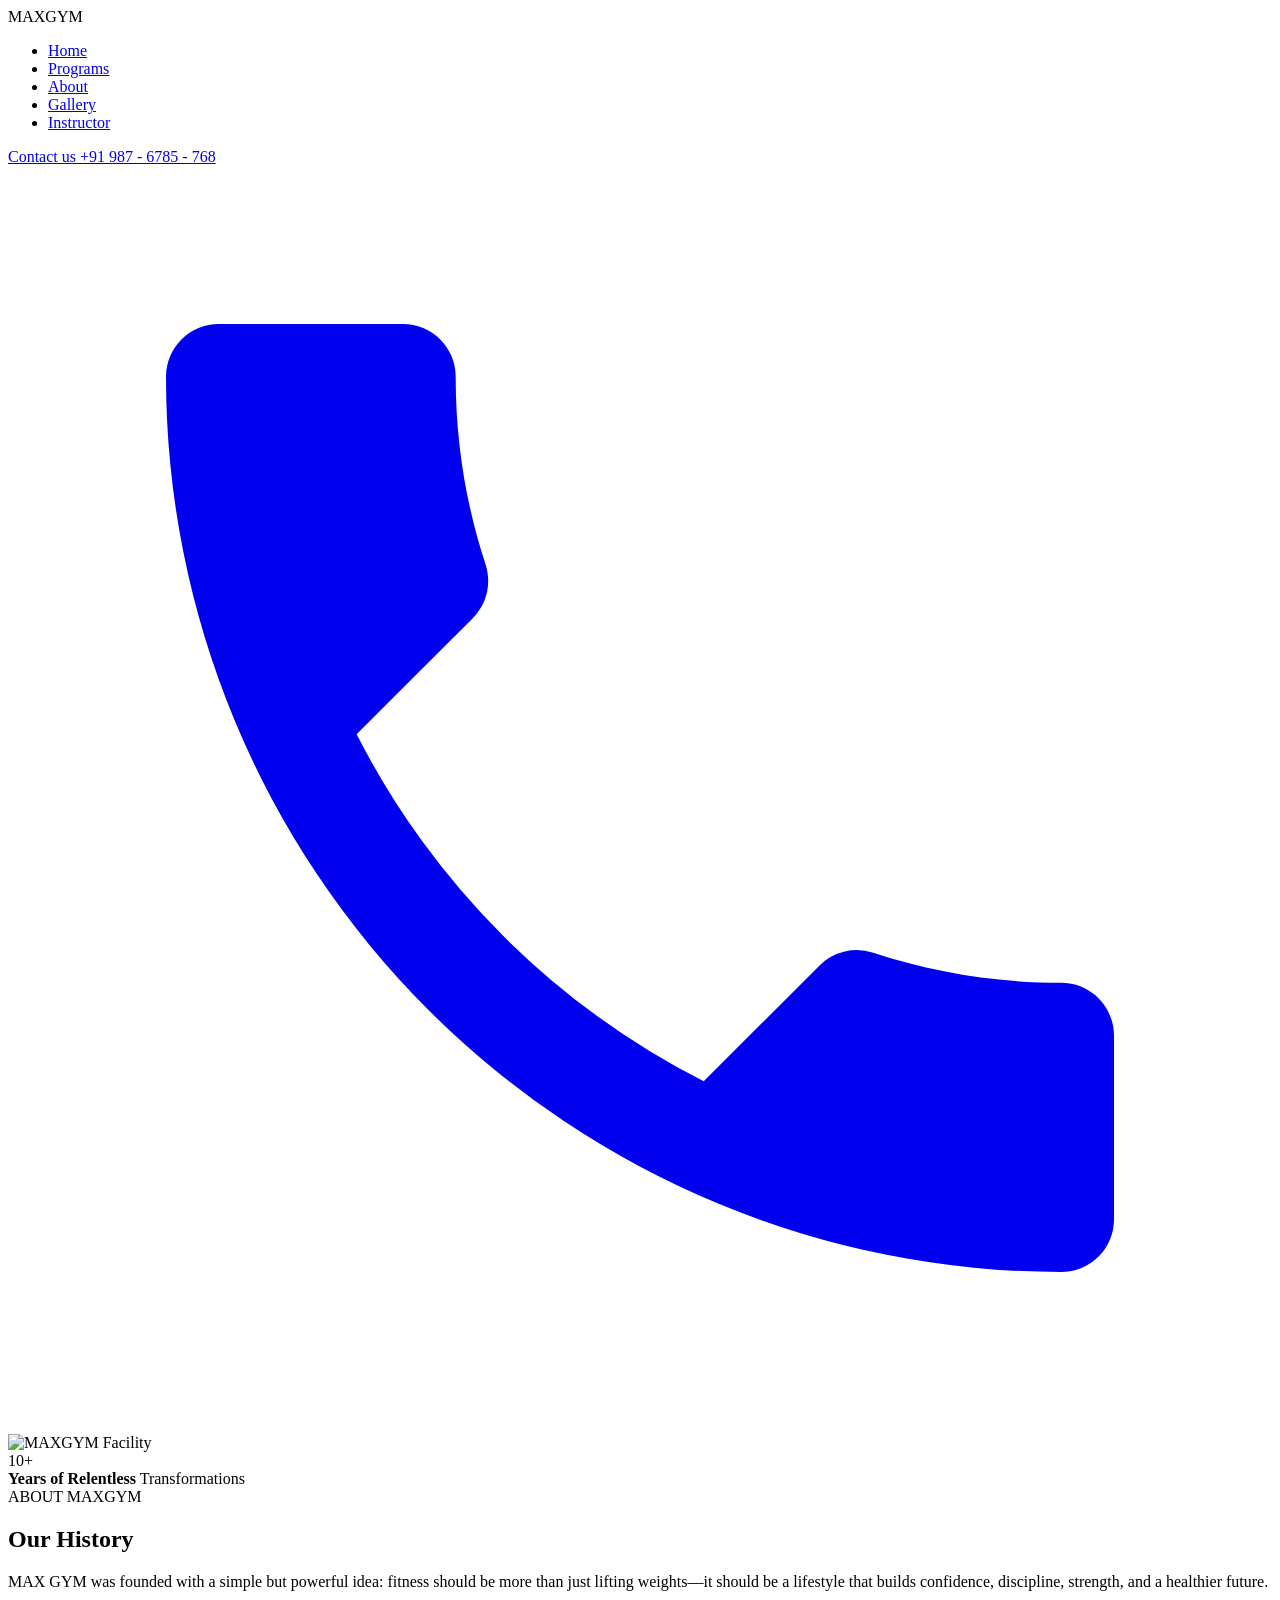
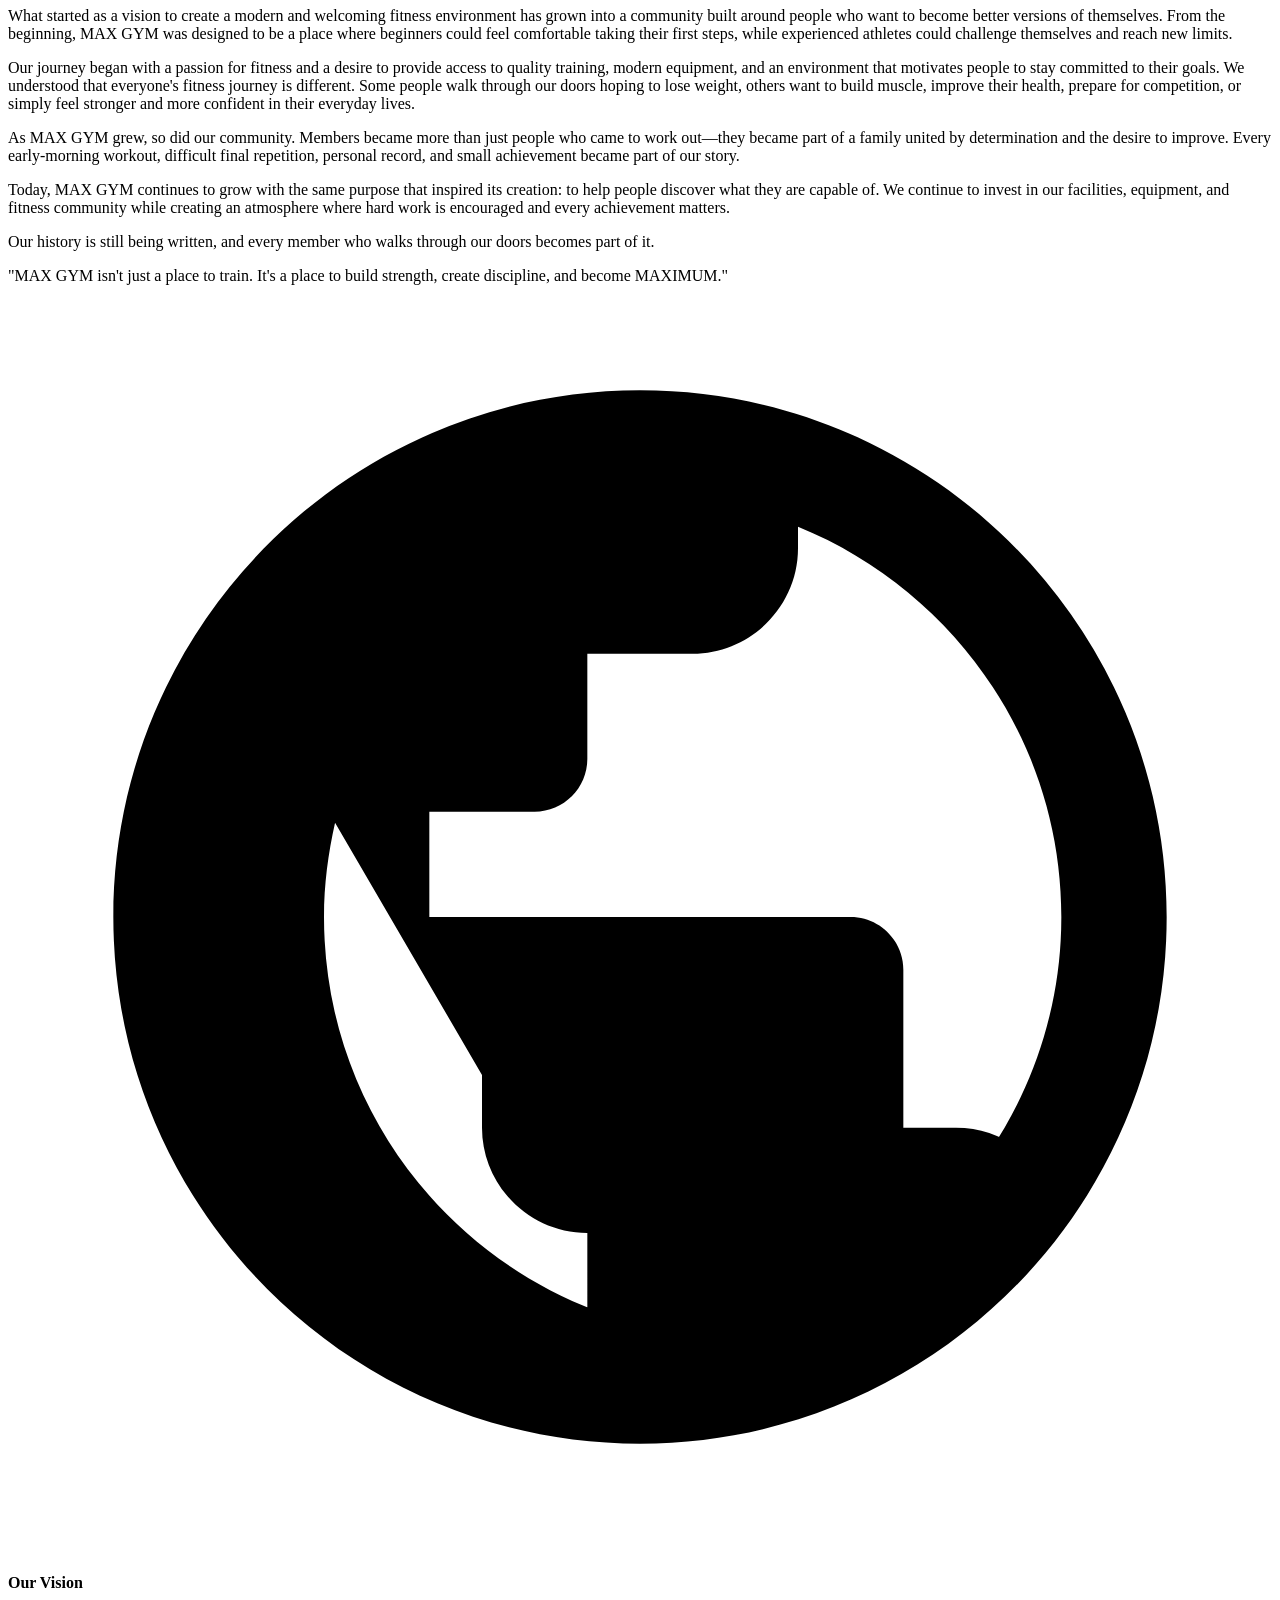
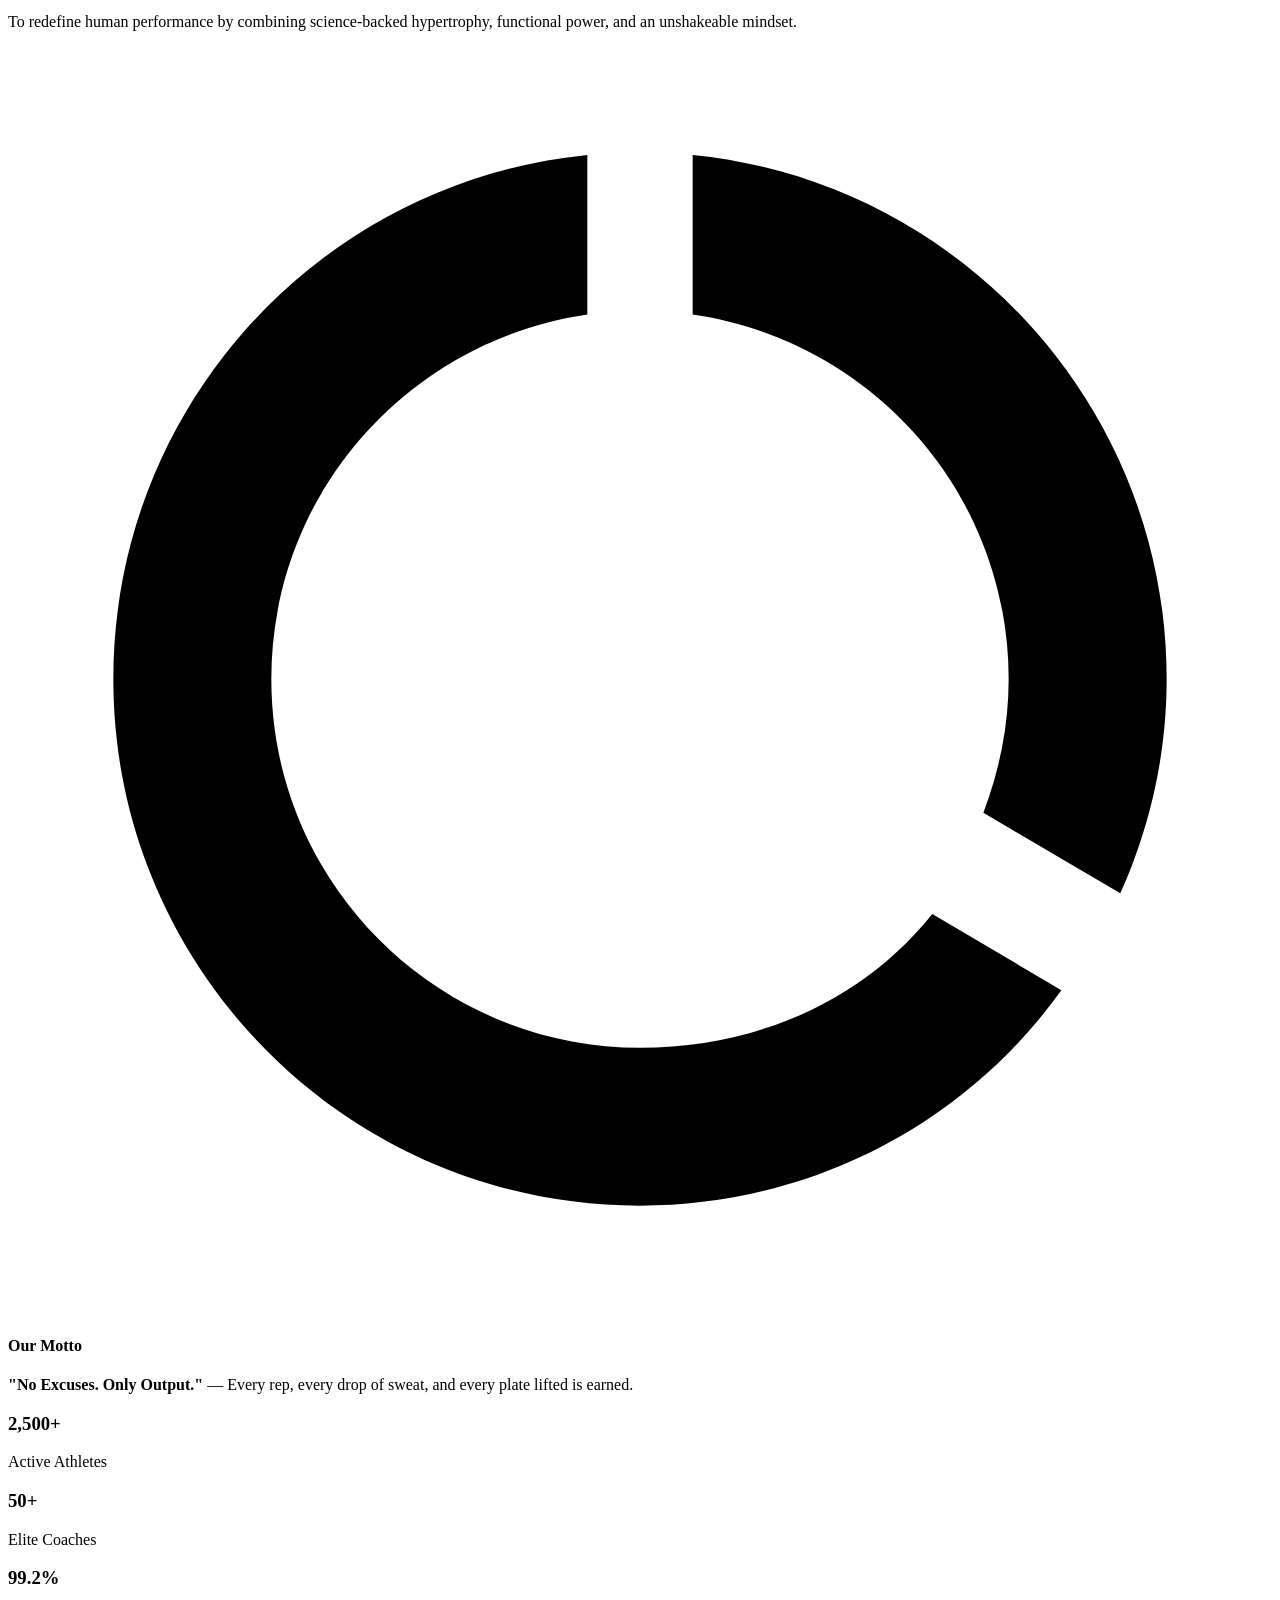
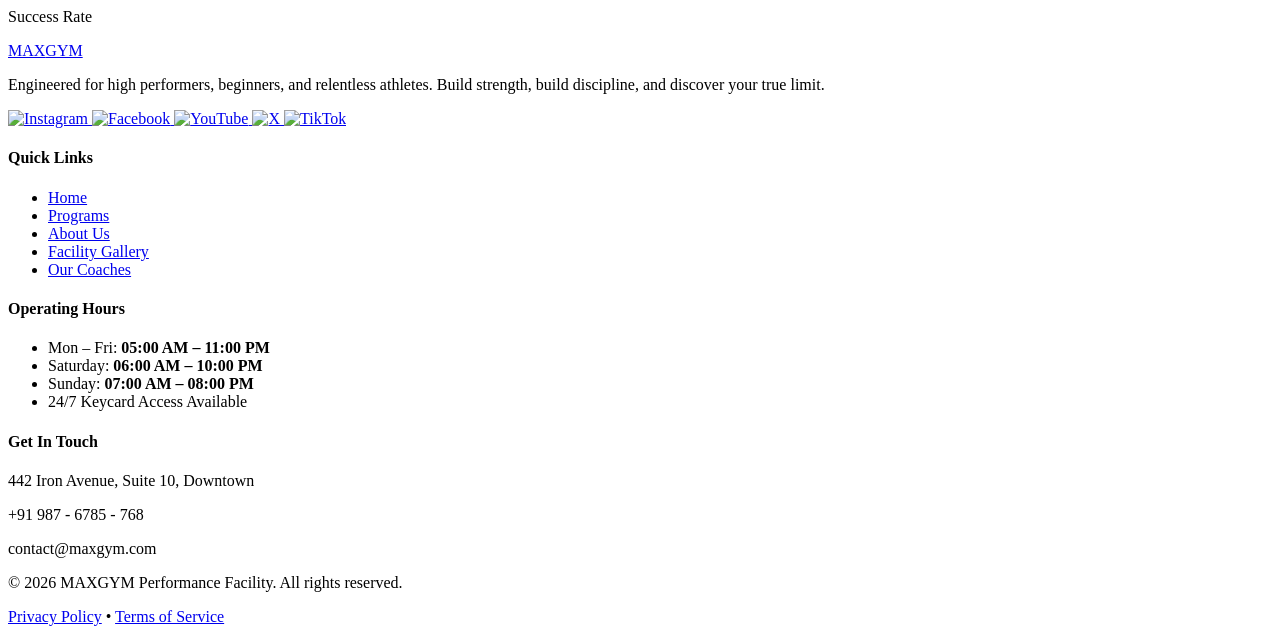
==== commit 4719bd26: "update all" ====
--- a/index.html
+++ b/index.html
@@ -2,299 +2,205 @@
 <html lang="en">
 <head>
     <meta charset="UTF-8">
-    <meta name="viewport" content="width=device-width, initial-scale=1.0">
-    <title>MAX & FITNESS</title>
-    <link rel="stylesheet" href="max&fitness.css">
+    <meta name="viewport" content="width=device-width, initial-scale=1.0, maximum-scale=5.0, user-scalable=yes">
+    <title>MAXGYM ABOUT</title>
+    <link rel="stylesheet" href="about.css">
 </head>
 <body>
     <!-- ======================== NAVBAR ========================== -->
-     <header class="navbar">
+    <header class="navbar">
         <div class="logo">MAX<span>GYM</span></div>
         <nav>
-           <ul class="nav-links">
-            <li><a href="index.html">Home</a></li>
-            <li><a href="programs.html">Programs</a></li>
-            <li><a href="about.html">About</a></li>
-            <li><a href="gallery.html">Gallery</a></li>
-             <li><a href="instructor.html">Instructor</a></li>
-           </ul> 
+            <ul class="nav-links">
+                <li><a href="index.html">Home</a></li>
+                <li><a href="programs.html">Programs</a></li>
+                <li><a href="about.html">About</a></li>
+                <li><a href="gallery.html">Gallery</a></li>
+                <li><a href="instructor.html">Instructor</a></li>
+            </ul>
         </nav>
         <a href="tel:+919876785768" class="contact-pill">
-  <div class="contact-info">
-    <span class="label">Contact us</span>
-    <span class="number">+91 987 - 6785 - 768</span>
-  </div>
-  <div class="phone-circle">
-    <!-- Phone SVG icon -->
-    <svg viewBox="0 0 24 24" fill="currentColor">
-      <path d="M6.62 10.79a15.05 15.05 0 006.59 6.59l2.2-2.2a1 1 0 011.02-.24c1.12.37 2.33.57 3.57.57.55 0 1 .45 1 1V20a1 1 0 01-1 1A17 17 0 013 4a1 1 0 011-1h3.5a1 1 0 011 1c0 1.25.2 2.45.57 3.57.11.35.03.74-.25 1.02l-2.2 2.2z"/>
-    </svg>
-  </div>
-</a>
-     </header>
-
-     <!-- ======================== HERO SECTION =======================-->
-      <section class="hero">
-        <h1 class="hero-title">
-            Sculpt <span class="highlight">Your</span>Body <br/>
-            Elevate <span class="highlight">Your</span> Spirit
-        </h1>
-
-        <div class="hero-center">
-            <!--Floating Badges-->
-            <div class="stat-badge top-left"><i class="fa-regular fa-clock"></i><span>1.5</span>Hours</div>
-            <div class="stat-badge top-right"><li class="fa-solid fa-fire"></li><span>550</span>Kcal</div>
-            <div class="stat-badge bottom-left"><i class="fa-solid fa-dumbell"></i><span>5</span>Sets</div>
-            <div class="stat-badge" bottom-right><i class="fa-solid fa-person-running"></i><span>20</span>Poses</div>
-
-            <!--Hero Image-->
-
-        <img src="images/fitness model.jpg" alt="Fitness Model" class="hero-img"/>
+            <div class="contact-info">
+                <span class="label">Contact us</span>
+                <span class="number">+91 987 - 6785 - 768</span>
+            </div>
+            <div class="phone-circle">
+                <svg viewBox="0 0 24 24" fill="currentColor">
+                    <path d="M6.62 10.79a15.05 15.05 0 006.59 6.59l2.2-2.2a1 1 0 011.02-.24c1.12.37 2.33.57 3.57.57.55 0 1 .45 1 1V20a1 1 0 01-1 1A17 17 0 013 4a1 1 0 011-1h3.5a1 1 0 011 1c0 1.25.2 2.45.57 3.57.11.35.03.74-.25 1.02l-2.2 2.2z"/>
+                </svg>
+            </div>
+        </a>
+    </header>
+
+    <!-- ================= ABOUT SECTION ================= -->
+    <section class="about-section" id="about">
+        <div class="about-grid">
+            <!-- Left Column: Visual Showcase & Experience Badge -->
+            <div class="about-visual">
+                <div class="image-wrapper">
+                    <img src="https://images.unsplash.com/photo-1534438327276-14e5300c3a48?w=800&auto=format&fit=crop&q=80" alt="MAXGYM Facility" class="about-img" />
+                    <div class="glow-orb"></div>
+                </div>
+                <!-- Floating Experience Card -->
+                <div class="exp-badge">
+                    <span class="exp-number">10+</span>
+                    <div class="exp-text">
+                        <strong>Years of Relentless</strong>
+                        <span>Transformations</span>
+                    </div>
+                </div>
+            </div>
+
+            <!-- Right Column: Story, Vision & Pillars -->
+            <div class="about-content">
+                <span class="section-tag">ABOUT MAXGYM</span>
+                <h2>Our <span class="highlight">History</span></h2>
+
+                <!-- Full Story Body with Scrollable Container -->
+                <div class="history-body">
+                    <p class="history-lead">
+                        MAX GYM was founded with a simple but powerful idea: fitness should be more than just lifting weights—it should be a lifestyle that builds confidence, discipline, strength, and a healthier future.
+                    </p>
+                    <p>
+                        What started as a vision to create a modern and welcoming fitness environment has grown into a community built around people who want to become better versions of themselves. From the beginning, MAX GYM was designed to be a place where beginners could feel comfortable taking their first steps, while experienced athletes could challenge themselves and reach new limits.
+                    </p>
+                    <p>
+                        Our journey began with a passion for fitness and a desire to provide access to quality training, modern equipment, and an environment that motivates people to stay committed to their goals. We understood that everyone's fitness journey is different. Some people walk through our doors hoping to lose weight, others want to build muscle, improve their health, prepare for competition, or simply feel stronger and more confident in their everyday lives.
+                    </p>
+                    <p>
+                        As MAX GYM grew, so did our community. Members became more than just people who came to work out—they became part of a family united by determination and the desire to improve. Every early-morning workout, difficult final repetition, personal record, and small achievement became part of our story.
+                    </p>
+                    <p>
+                        Today, MAX GYM continues to grow with the same purpose that inspired its creation: to help people discover what they are capable of. We continue to invest in our facilities, equipment, and fitness community while creating an atmosphere where hard work is encouraged and every achievement matters.
+                    </p>
+                    <p>
+                        Our history is still being written, and every member who walks through our doors becomes part of it.
+                    </p>
+
+                    <!-- Strong Sign-off Callout -->
+                    <div class="history-callout">
+                        "MAX GYM isn't just a place to train. It's a place to build strength, create discipline, and become <span>MAXIMUM</span>."
+                    </div>
+                </div>
+
+                <!-- Vision & Motto Highlights -->
+                <div class="about-pillars">
+                    <div class="pillar-card">
+                        <div class="pillar-icon">
+                            <svg viewBox="0 0 24 24" fill="currentColor">
+                                <path d="M12 2C6.48 2 2 6.48 2 12s4.48 10 10 10 10-4.48 10-10S17.52 2 12 2zm1 17.93c-3.95-.49-7-3.85-7-7.93 0-.62.08-1.21.21-1.79L9 15v1c0 1.1.9 2 2 2v1.93zm6.9-2.54c-.26-.81-1-1.39-1.9-1.39h-1v-3c0-.55-.45-1-1-1H8v-2h2c.55 0 1-.45 1-1V7h2c1.1 0 2-.9 2-2v-.41c2.93 1.19 5 4.06 5 7.41 0 2.08-.8 3.97-2.1 5.39z"/>
+                            </svg>
+                        </div>
+                        <div class="pillar-info">
+                            <h4>Our Vision</h4>
+                            <p>To redefine human performance by combining science-backed hypertrophy, functional power, and an unshakeable mindset.</p>
+                        </div>
+                    </div>
+
+                    <div class="pillar-card">
+                        <div class="pillar-icon">
+                            <svg viewBox="0 0 24 24" fill="currentColor">
+                                <path d="M13 2.05v3.03c3.39.49 6 3.39 6 6.92 0 .9-.18 1.75-.48 2.54l2.6 1.53c.56-1.24.88-2.62.88-4.07 0-5.18-3.95-9.45-9-9.95zM12 19c-3.87 0-7-3.13-7-7 0-3.53 2.61-6.43 6-6.92V2.05c-5.06.5-9 4.76-9 9.95 0 5.52 4.47 10 9.99 10 3.31 0 6.24-1.61 8.01-4.09l-2.45-1.45C16.27 18.06 14.28 19 12 19z"/>
+                            </svg>
+                        </div>
+                        <div class="pillar-info">
+                            <h4>Our Motto</h4>
+                            <p><strong class="motto-text">"No Excuses. Only Output."</strong> — Every rep, every drop of sweat, and every plate lifted is earned.</p>
+                        </div>
+                    </div>
+                </div>
+
+                <!-- Quick Stats Counter Strip -->
+                <div class="about-stats">
+                    <div class="stat-col">
+                        <h3>2,500+</h3>
+                        <p>Active Athletes</p>
+                    </div>
+                    <div class="stat-divider"></div>
+                    <div class="stat-col">
+                        <h3>50+</h3>
+                        <p>Elite Coaches</p>
+                    </div>
+                    <div class="stat-divider"></div>
+                    <div class="stat-col">
+                        <h3>99.2%</h3>
+                        <p>Success Rate</p>
+                    </div>
+                </div>
+            </div>
         </div>
-
-        <!-- Hero Footer Controls -->
-         <div class="hero-footer"> 
-            <div class="social-proof">
-                <div class="avatars">
-                <img src="images/user1.jpg" alt="User">
-                <img src="images/User 2.jpg" alt="User">
-                <img src="images/User 3.jpg" alt="User">
-            </div>
-            <p><strong>15k+</strong>Happy Spirits</p>
-         </div>
-         <a href="#" class="btn-primary">Lets Start &gt;&gt;&gt;</a>
+    </section>
+
+    <!-- ================= FOOTER ================= -->
+    <footer class="site-footer">
+        <div class="footer-container">
+            <!-- Column 1: Brand Info -->
+            <div class="footer-col brand-col">
+                <a href="#" class="logo">MAX<span>GYM</span></a>
+                <p class="footer-about">
+                    Engineered for high performers, beginners, and relentless athletes. Build strength, build discipline, and discover your true limit.
+                </p>
+                <div class="footer-social-strip">
+                    <a href="#" aria-label="Instagram" class="social-btn">
+                        <img src="https://cdn.simpleicons.org/instagram/ffffff" alt="Instagram" class="social-img" />
+                    </a>
+                    <a href="#" aria-label="Facebook" class="social-btn">
+                        <img src="https://cdn.simpleicons.org/facebook/ffffff" alt="Facebook" class="social-img" />
+                    </a>
+                    <a href="#" aria-label="YouTube" class="social-btn">
+                        <img src="https://cdn.simpleicons.org/youtube/ffffff" alt="YouTube" class="social-img" />
+                    </a>
+                    <a href="#" aria-label="X" class="social-btn">
+                        <img src="https://cdn.simpleicons.org/x/ffffff" alt="X" class="social-img" />
+                    </a>
+                    <a href="#" aria-label="TikTok" class="social-btn">
+                        <img src="https://cdn.simpleicons.org/tiktok/ffffff" alt="TikTok" class="social-img" />
+                    </a>
+                </div>
+            </div>
+
+            <!-- Column 2: Navigation Links -->
+            <div class="footer-col">
+                <h4>Quick Links</h4>
+                <ul class="footer-links">
+                    <li><a href="#home">Home</a></li>
+                    <li><a href="#programs">Programs</a></li>
+                    <li><a href="#about">About Us</a></li>
+                    <li><a href="#gallery">Facility Gallery</a></li>
+                    <li><a href="#instructor">Our Coaches</a></li>
+                </ul>
+            </div>
+
+            <!-- Column 3: Training Hours -->
+            <div class="footer-col">
+                <h4>Operating Hours</h4>
+                <ul class="footer-schedule">
+                    <li><span>Mon – Fri:</span> <strong>05:00 AM – 11:00 PM</strong></li>
+                    <li><span>Saturday:</span> <strong>06:00 AM – 10:00 PM</strong></li>
+                    <li><span>Sunday:</span> <strong>07:00 AM – 08:00 PM</strong></li>
+                    <li class="access-pill">24/7 Keycard Access Available</li>
+                </ul>
+            </div>
+
+            <!-- Column 4: Contact & Newsletter -->
+            <div class="footer-col">
+                <h4>Get In Touch</h4>
+                <div class="footer-contact-info">
+                    <p><i class="fa-solid fa-location-dot"></i> 442 Iron Avenue, Suite 10, Downtown</p>
+                    <p><i class="fa-solid fa-phone"></i> +91 987 - 6785 - 768</p>
+                    <p><i class="fa-solid fa-envelope"></i> contact@maxgym.com</p>
+                </div>
+            </div>
         </div>
-      </section>
-
-      <!-- ================== BRAND LOGOS =================== -->
-       <link rel="stylesheet" href="https://cdnjs.cloudflare.com/ajax/libs/font-awesome/6.5.1/css/all.min.css" />
-       <section class="brands-bar">
-        <i class="fa-brands fa-adidas"></i>
-        <!-- ================= BRAND LOGOS ================= -->
-<section class="brands-bar">
-  <!-- 1. Adidas -->
-  <div class="brand-item" title="Adidas">
-    <svg viewBox="0 0 24 24" fill="currentColor">
-      <path d="M22.5 19.5h-4.3l-5.6-9.7 3.7-2.1 6.2 11.8zm-6.8 0h-4.3L7.7 13l3.7-2.1 4.3 8.6zm-6.8 0H4.6L2.3 15.6l3.7-2.1 2.9 6z"/>
-    </svg>
-  </div>
-
-  <!-- 2. Puma -->
-  <div class="brand-item" title="Puma">
-    <svg viewBox="0 0 24 24" fill="currentColor">
-      <path d="M19.8 6.2c-.8-.9-2.1-1.4-3.4-1.4-.9 0-1.8.3-2.5.8L12.3 4c1-.8 2.3-1.2 3.7-1.2 1.8 0 3.5.8 4.7 2 1.2 1.2 2 2.9 2 4.7 0 1.4-.4 2.7-1.2 3.7l-1.6-1.6c.5-.7.8-1.6.8-2.5 0-1.4-.5-2.7-1.7-3.8l-1.2.9zM2.5 18.5l5-5 2.8 1.7 5.6-6.2 4.5 4.5-2.2 2.2-2.8-2.8-5 5.6-7.9-5z"/>
-    </svg>
-  </div>
-
-  <!-- 3. The North Face -->
-  <div class="brand-item" title="The North Face">
-    <svg viewBox="0 0 24 24" fill="currentColor">
-      <path d="M12 3a9 9 0 0 0-9 9 9 9 0 0 0 9 9 9 9 0 0 0 9-9 9 9 0 0 0-9-9zm0 2a7 7 0 0 1 7 7c0 1.7-.6 3.3-1.6 4.5C16.2 15.1 14.2 14 12 14v-2c2.8 0 5.2 1.6 6.3 4A7 7 0 0 1 5 12a7 7 0 0 1 7-7zm-2 9v-2c1.7 0 3.2.9 4 2.2-.8.5-1.7.8-2.7.8h-1.3zm-3 0v-2c.6 0 1.2.2 1.7.5-.5.5-.9 1-1.2 1.5H7z"/>
-    </svg>
-  </div>
-
-  <!-- 4. Under Armour -->
-  <div class="brand-item" title="Under Armour">
-    <svg viewBox="0 0 24 24" fill="currentColor">
-      <path d="M12 2C8.7 2 6 4.7 6 8c0 2.2 1.2 4.1 3 5.1-1.8 1-3 2.9-3 5.1 0 3.3 2.7 6 6 6s6-2.7 6-6c0-2.2-1.2-4.1-3-5.1 1.8-1 3-2.9 3-5.1 0-3.3-2.7-6-6-6zm0 2.5c2 0 3.5 1.5 3.5 3.5 0 1.4-.8 2.6-2 3.1-.5.2-1 .3-1.5.3s-1-.1-1.5-.3c-1.2-.5-2-1.7-2-3.1 0-2 1.5-3.5 3.5-3.5zm0 15c-2 0-3.5-1.5-3.5-3.5 0-1.4.8-2.6 2-3.1.5-.2 1-.3 1.5-.3s1 .1 1.5.3c1.2.5 2 1.7 2 3.1 0 2-1.5 3.5-3.5 3.5z"/>
-    </svg>
-  </div>
-
-  <!-- 5. Reebok -->
-  <div class="brand-item" title="Reebok">
-    <svg viewBox="0 0 24 24" fill="currentColor">
-      <path d="M2.5 17.5l7.5-11 4.5 5.5-4 5.5h-8zm9.5 0l4-5.5 5.5 5.5h-9.5zm7.5-7.5l-3-3.5 5.5-2.5v6z"/>
-    </svg>
-  </div>
-
-  <!-- 6. Nike (Extra) -->
-  <div class="brand-item" title="Nike">
-    <svg viewBox="0 0 24 24" fill="currentColor">
-      <path d="M21.7 6.4c-4.8 5.7-10.8 10.9-17 11.6-1.8.2-3.2-.6-3.7-2.1-.4-1.3.2-2.9 1.6-4.1 2.3-2 5.6-3.2 9.4-3.5 1.2-.1 2.4-.1 3.5 0-4.8 1.4-9.2 4.1-12.2 7.7 4.9-.7 10.3-4.5 15-9.6.9-.9 2.1-1.6 3.4-1.6.4 0 .7.1 1 .3.4.3.4.9 0 1.3z"/>
-    </svg>
-  </div>
-
-  <!-- 7. Gymshark (Extra) -->
-  <div class="brand-item" title="Gymshark">
-    <svg viewBox="0 0 24 24" fill="currentColor">
-      <path d="M22 12c-2.5 0-4.8-1-6.5-2.6L14 8l-1.5 1.4C10.8 11 8.5 12 6 12H2v2h4c3.1 0 5.9-1.2 8-3.2 2.1 2 4.9 3.2 8 3.2h2v-2h-2z"/>
-    </svg>
-  </div>
-</section>
-       </section>
-
-       <!--================== CARDS SECTION====================-->
-       <section class="features-section">
-    <h2>Inspired to<br /><span class="highlight">Inspire Your Best Self</span></h2>
-    <p class="section-subtitle">
-  We’re your partner in achieving a 
-  <span>Healthier</span>, 
-  <span>Stronger</span>, and 
-  <span>More Confident</span> you.
-</p>
-   <!-- Card 1: Dumbbell -->
-<div class="feature-card">
-  <div class="card-icon">
-    <!-- Dumbbell SVG -->
-    <svg viewBox="0 0 24 24" fill="currentColor">
-      <path d="M6 5v14h2V5H6zm10 0v14h2V5h-2zM2 8v8h2V8H2zm18 0v8h2V8h-2zM8 11h8v2H8v-2z"/>
-    </svg>
-  </div>
-  <h3>Personalized Training</h3>
-  <p>Custom workout plans tailored to your goals</p>
-</div>
-
-<!-- Card 2: Flame -->
-<div class="feature-card">
-  <div class="card-icon">
-    <!-- Flame SVG -->
-    <svg viewBox="0 0 24 24" fill="currentColor">
-      <path d="M12 23c-4.97 0-9-4.03-9-9 0-4.63 3.65-8.22 6.28-11.29.35-.41.97-.47 1.4-.12.18.15.29.36.32.59.3 2.5 1.7 4.3 3.2 5.5 1.5-2.2 2.3-4.7 2.3-7.2 0-.46.33-.85.78-.91.46-.06.88.22 1.02.66C19.8 6.5 21 10.2 21 14c0 4.97-4.03 9-9 9z"/>
-    </svg>
-  </div>
-  <h3>Nutrition Guidance</h3>
-  <p>Simple diet plans that actually work</p>
-</div>
-
-<!-- Card 3: Cutlery (Fork & Knife) -->
-<div class="feature-card">
-  <div class="card-icon">
-    <!-- Cutlery SVG -->
-    <svg viewBox="0 0 24 24" fill="currentColor">
-      <path d="M11 9H9V2H7v7H5V2H3v7c0 2.12 1.66 3.84 3.75 3.97V22h2.5v-9.03C11.34 12.84 13 11.12 13 9V2h-2v7zm5-3v8h2.5V22H21V2c-2.76 0-5 2.24-5 4z"/>
-    </svg>
-  </div>
-  <h3>Real Results</h3>
-  <p>Track progress and see visible transformation</p>
-</div>
-  <!-- ================= GRID SECTION WITH ATHLETE ================= -->
-  <section class="transform-section">
-    <div class="transform-header">
-      <h2>Transform Your Workout Into a Lifestyle That Fuels Your Progress</h2>
-    </div>
-
-    <div class="transform-content">
-      <!-- Left side image -->
-      <div class="transform-image">
-        <img src="image/female athlete.jpg" alt="Female Athlete">
-      </div>
-      <!-- Right side 2x3 grid -->
-      <div class="cards-grid-2x3">
-        <div class="mini-card">
-          <i class="fa-regular fa-lightbulb"></i>
-          <h4>Certified & Experienced Coaches</h4>
-          <p>Guide By Experts To Train You Safely And Effortlessly</p>
+
+        <div class="footer-bottom">
+            <p>&copy; 2026 MAXGYM Performance Facility. All rights reserved.</p>
+            <div class="footer-legal">
+                <a href="#">Privacy Policy</a>
+                <span>&bull;</span>
+                <a href="#">Terms of Service</a>
+            </div>
         </div>
-        <div class="mini-card">
-          <i class="fa-solid fa-check"></i>
-          <h4>Personalized Programs For Every Level</h4>
-          <p>Guide By Experts To Train You Safely And Effortlessly</p>
-        </div>
-        <div class="mini-card">
-          <i class="fa-solid fa-dumbbell"></i>
-          <h4>Modern Equipment & Clean Facilities</h4>
-          <p>Guide By Experts To Train You Safely And Effortlessly</p>
-        </div>
-        <div class="mini-card">
-          <i class="fa-regular fa-comments"></i>
-          <h4>Supportive & Friendly Community</h4>
-          <p>Guide By Experts To Train You Safely And Effortlessly</p>
-        </div>
-        <div class="mini-card">
-          <i class="fa-regular fa-clock"></i>
-          <h4>Flexible Training Time</h4>
-          <p>Guide By Experts To Train You Safely And Effortlessly</p>
-        </div>
-        <div class="mini-card">
-          <i class="fa-solid fa-bullseye"></i>
-          <h4>Real Progress, Real Results</h4>
-          <p>Guide By Experts To Train You Safely And Effortlessly</p>
-        </div>
-      </div>
-    </div>
-  </section>
-  <!-- ================= FOOTER ================= -->
-<footer class="site-footer">
-  <div class="footer-container">
-    
-    <!-- Column 1: Brand Info -->
-    <div class="footer-col brand-col">
-      <a href="#" class="logo">MAX<span>GYM</span></a>
-      <p class="footer-about">
-        Engineered for high performers, beginners, and relentless athletes. Build strength, build discipline, and discover your true limit.
-      </p>
-     <div class="footer-social-strip">
-  <!-- Instagram -->
-  <a href="#" aria-label="Instagram" class="social-btn">
-    <img src="https://cdn.simpleicons.org/instagram/ffffff" alt="Instagram" class="social-img" />
-  </a>
-
-  <!-- Facebook -->
-  <a href="#" aria-label="Facebook" class="social-btn">
-    <img src="https://cdn.simpleicons.org/facebook/ffffff" alt="Facebook" class="social-img" />
-  </a>
-
-  <!-- YouTube -->
-  <a href="#" aria-label="YouTube" class="social-btn">
-    <img src="https://cdn.simpleicons.org/youtube/ffffff" alt="YouTube" class="social-img" />
-  </a>
-
-  <!-- X / Twitter -->
-  <a href="#" aria-label="X" class="social-btn">
-    <img src="https://cdn.simpleicons.org/x/ffffff" alt="X" class="social-img" />
-  </a>
-
-  <!-- TikTok -->
-  <a href="#" aria-label="TikTok" class="social-btn">
-    <img src="https://cdn.simpleicons.org/tiktok/ffffff" alt="TikTok" class="social-img" />
-  </a>
-</div>
-    </div>
-
-    <!-- Column 2: Navigation Links -->
-    <div class="footer-col">
-      <h4>Quick Links</h4>
-      <ul class="footer-links">
-        <li><a href="#home">Home</a></li>
-        <li><a href="#programs">Programs</a></li>
-        <li><a href="#about">About Us</a></li>
-        <li><a href="#gallery">Facility Gallery</a></li>
-        <li><a href="#instructor">Our Coaches</a></li>
-      </ul>
-    </div>
-
-    <!-- Column 3: Training Hours -->
-    <div class="footer-col">
-      <h4>Operating Hours</h4>
-      <ul class="footer-schedule">
-        <li><span>Mon – Fri:</span> <strong>05:00 AM – 11:00 PM</strong></li>
-        <li><span>Saturday:</span> <strong>06:00 AM – 10:00 PM</strong></li>
-        <li><span>Sunday:</span> <strong>07:00 AM – 08:00 PM</strong></li>
-        <li class="access-pill">24/7 Keycard Access Available</li>
-      </ul>
-    </div>
-
-    <!-- Column 4: Contact & Newsletter -->
-    <div class="footer-col">
-      <h4>Get In Touch</h4>
-      <div class="footer-contact-info">
-        <p><i class="fa-solid fa-location-dot"></i> 442 Iron Avenue, Suite 10, Downtown</p>
-        <p><i class="fa-solid fa-phone"></i> +91 987 - 6785 - 768</p>
-        <p><i class="fa-solid fa-envelope"></i> contact@maxgym.com</p>
-      </div>
-    </div>
-
-  </div>
-
-  <div class="footer-bottom">
-    <p>&copy; 2026 MAXGYM Performance Facility. All rights reserved.</p>
-    <div class="footer-legal">
-      <a href="#">Privacy Policy</a>
-      <span>&bull;</span>
-      <a href="#">Terms of Service</a>
-    </div>
-  </div>
-</footer>
-
+    </footer>
 </body>
 </html>
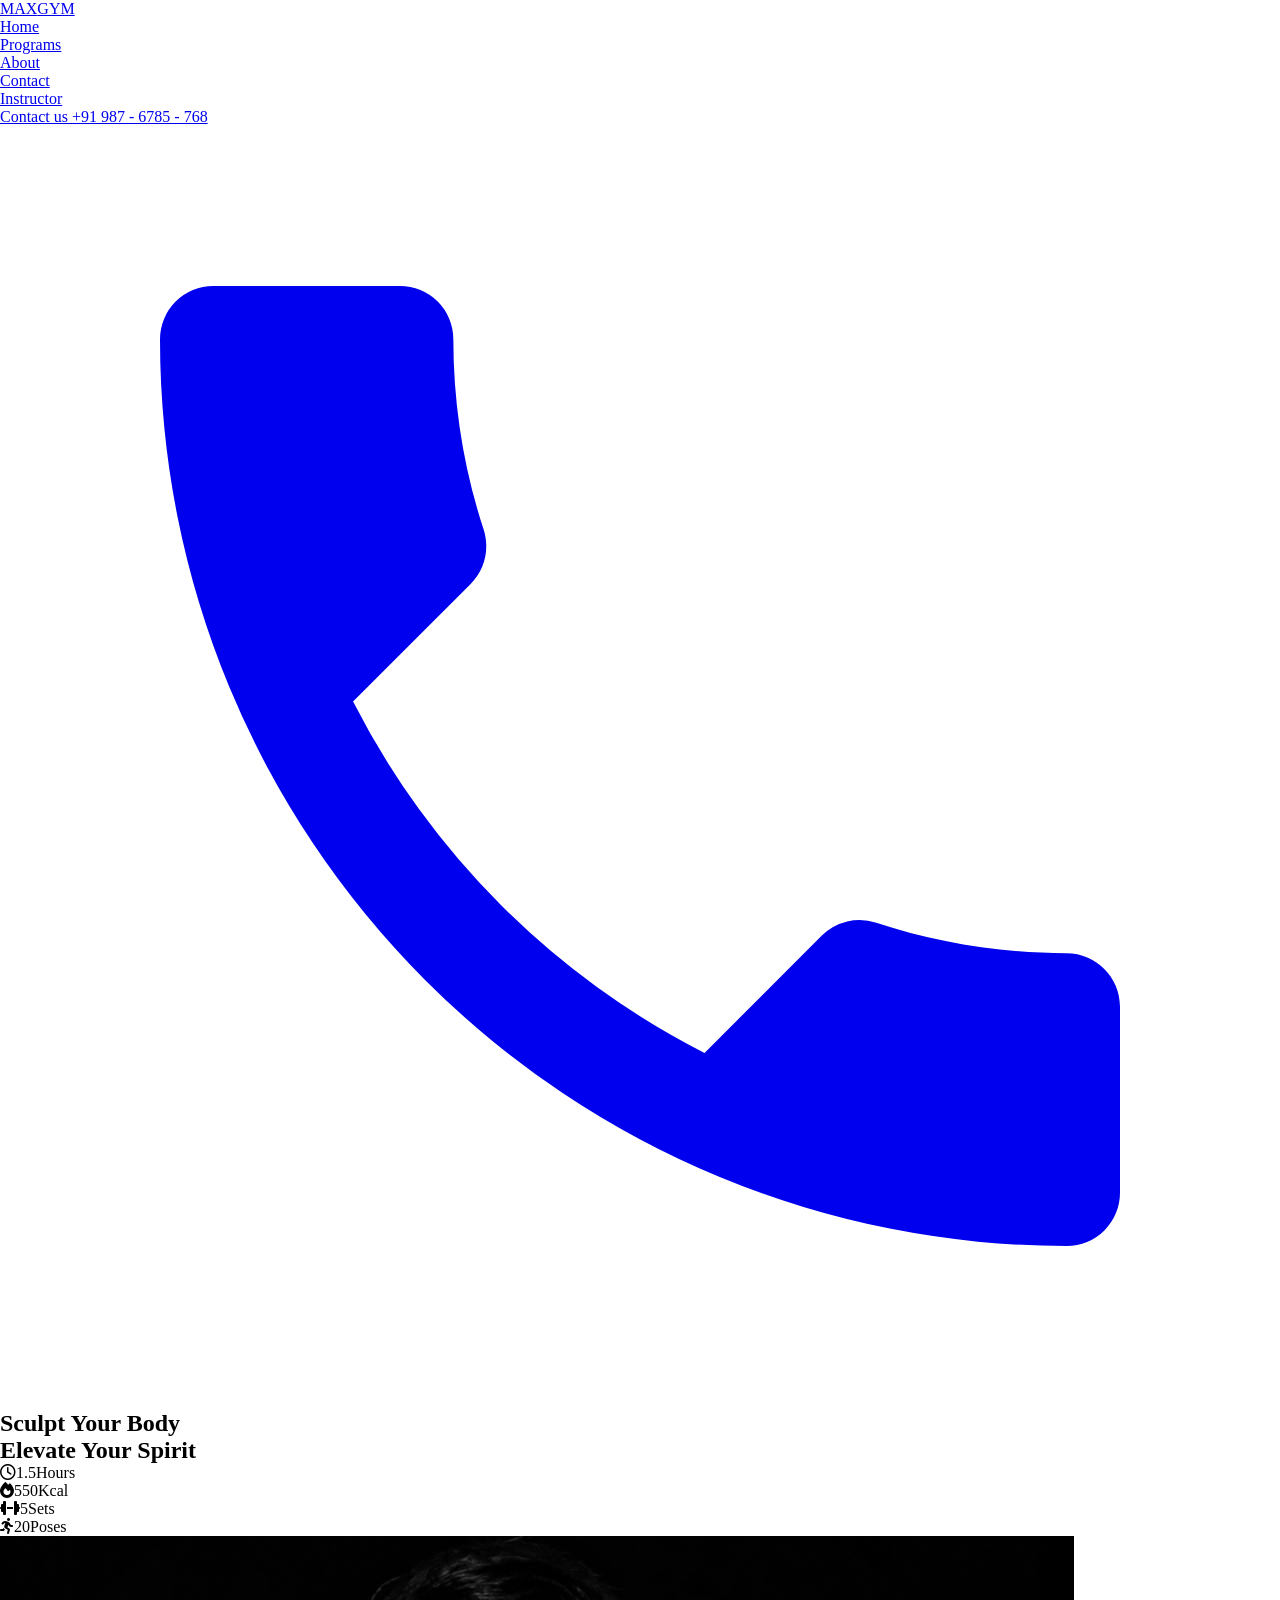
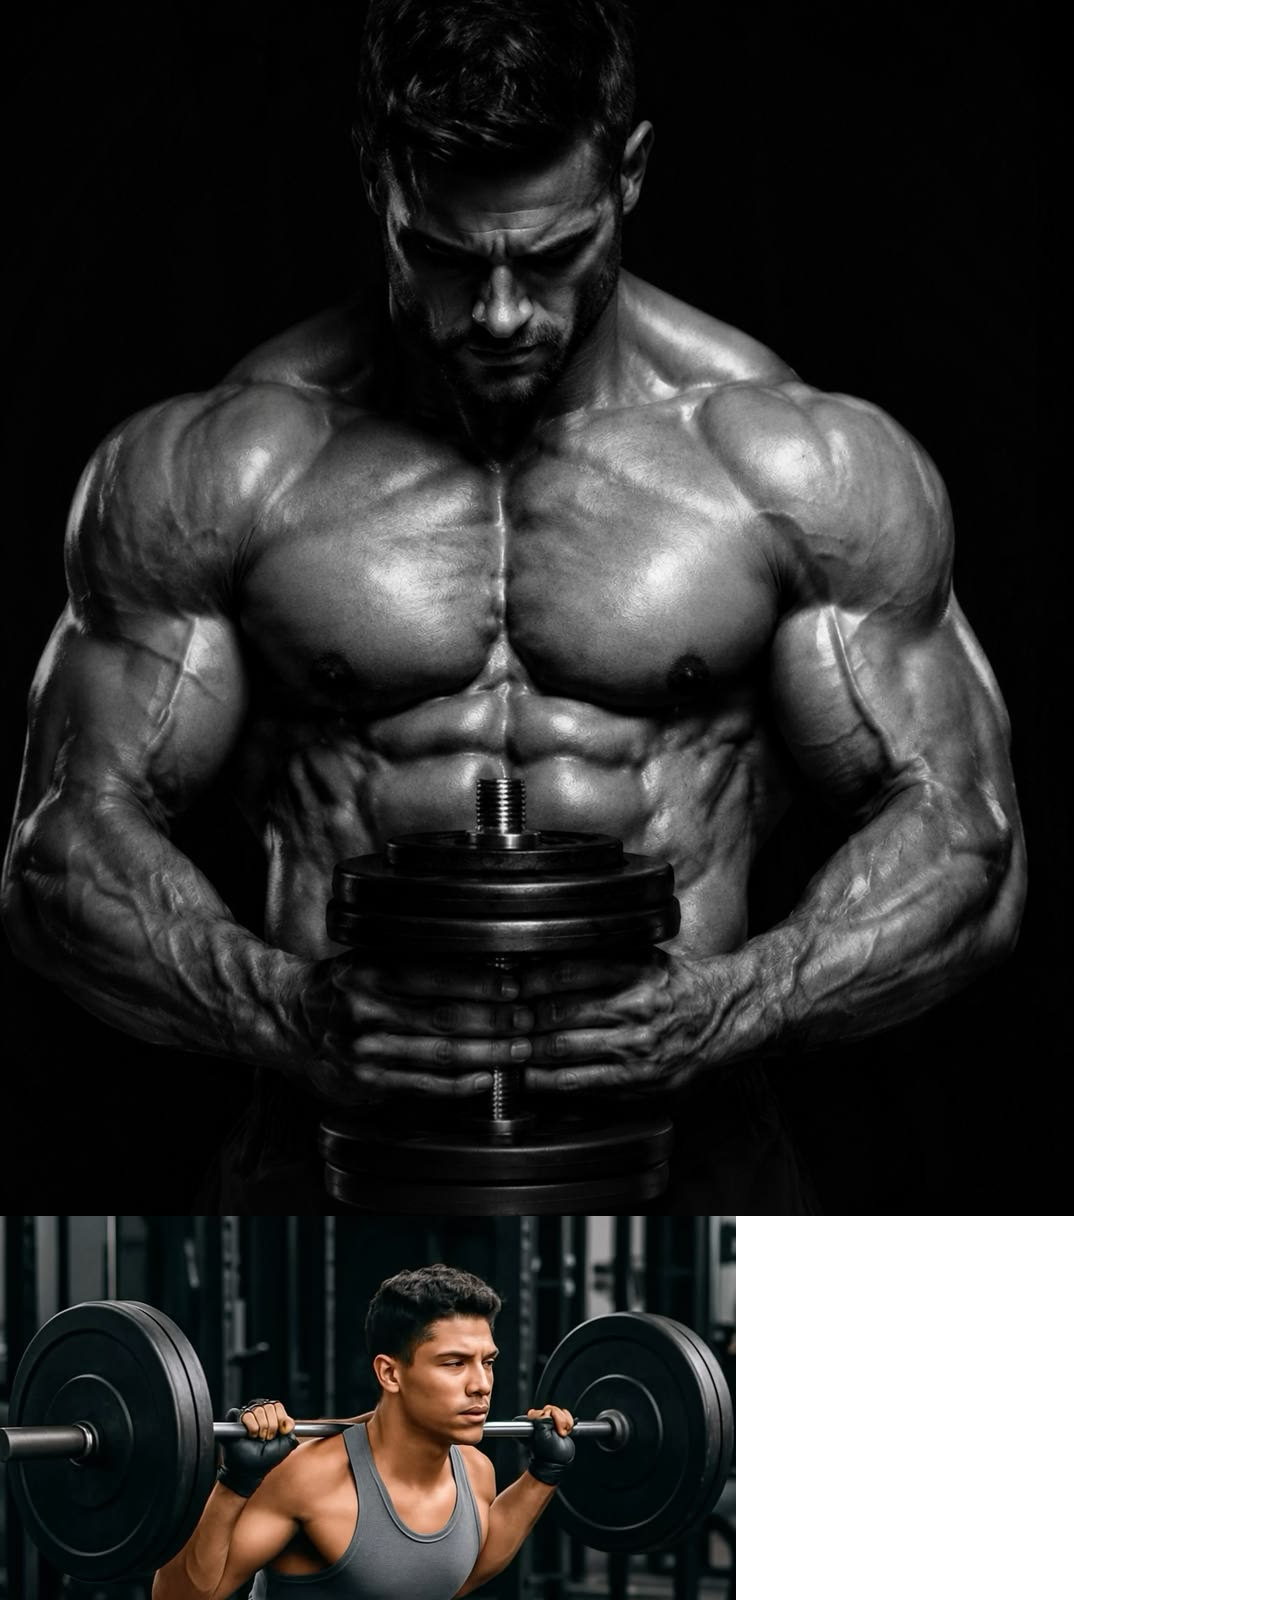
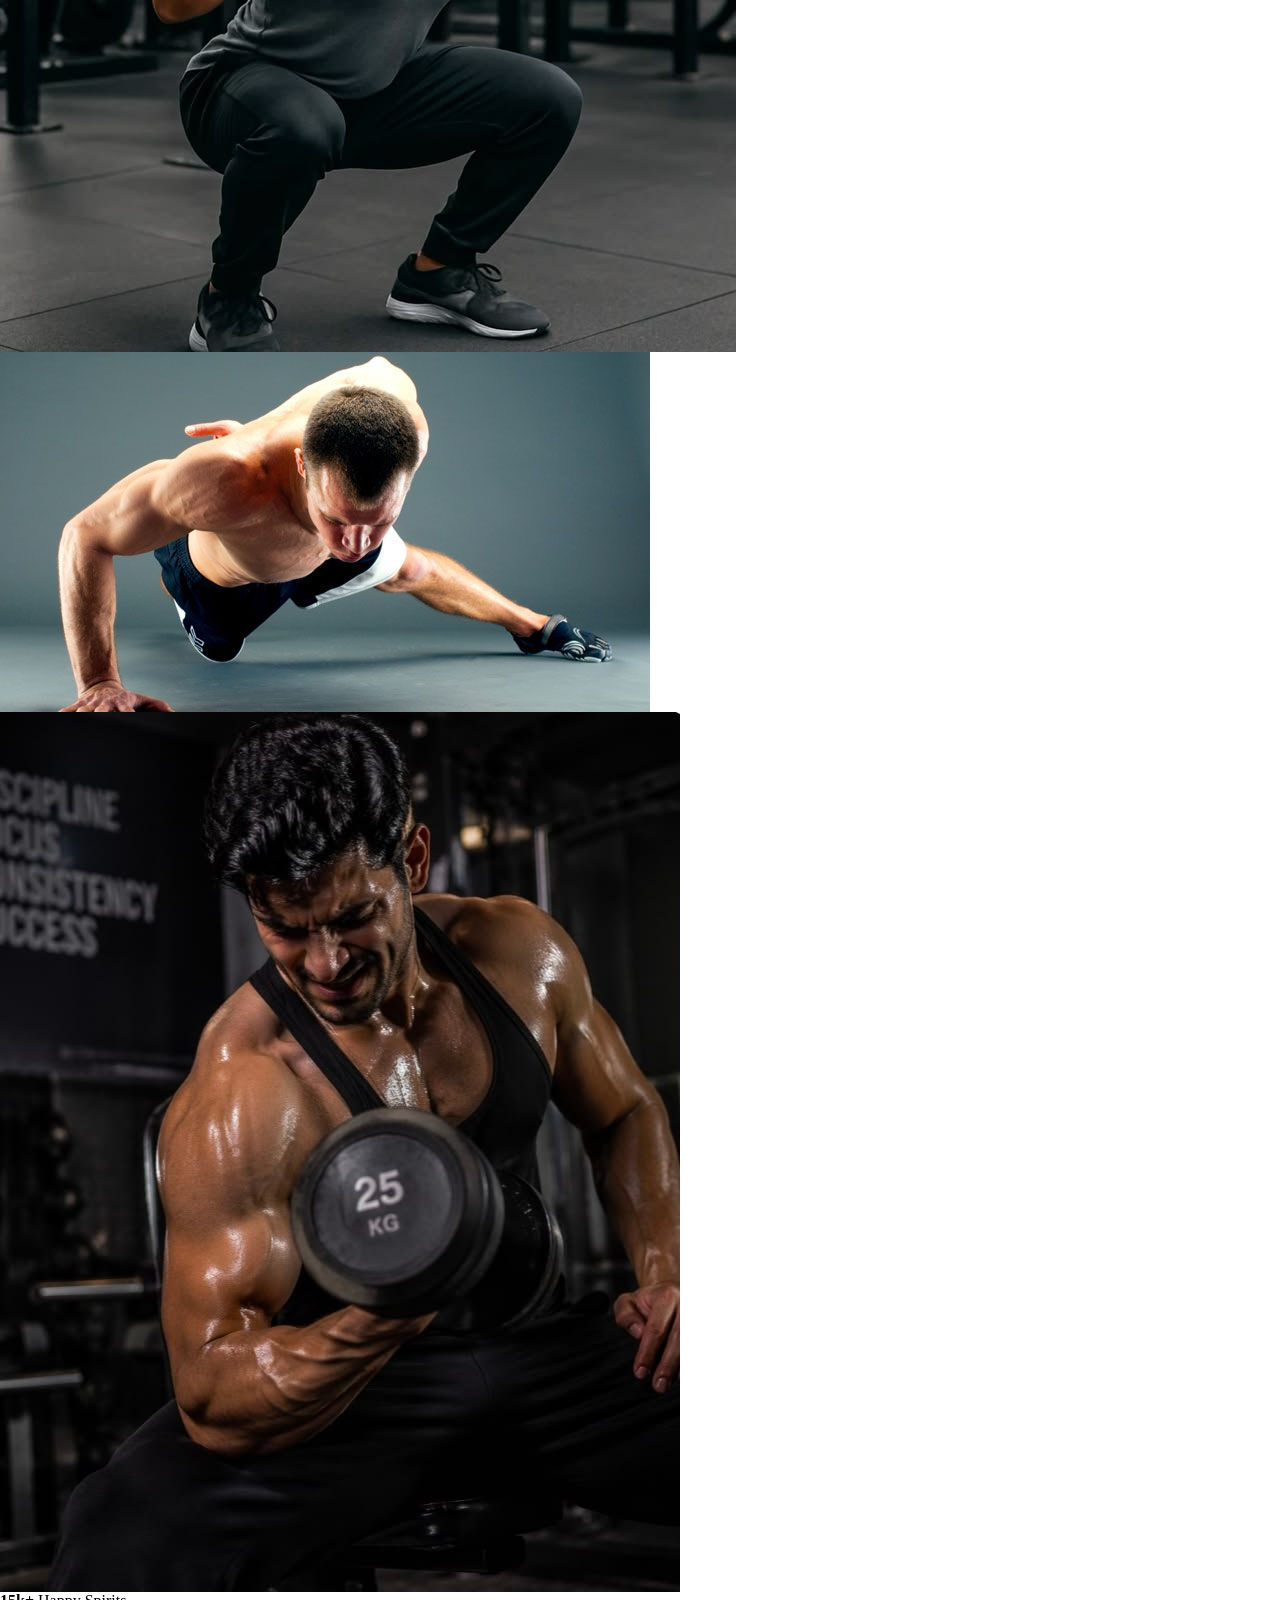
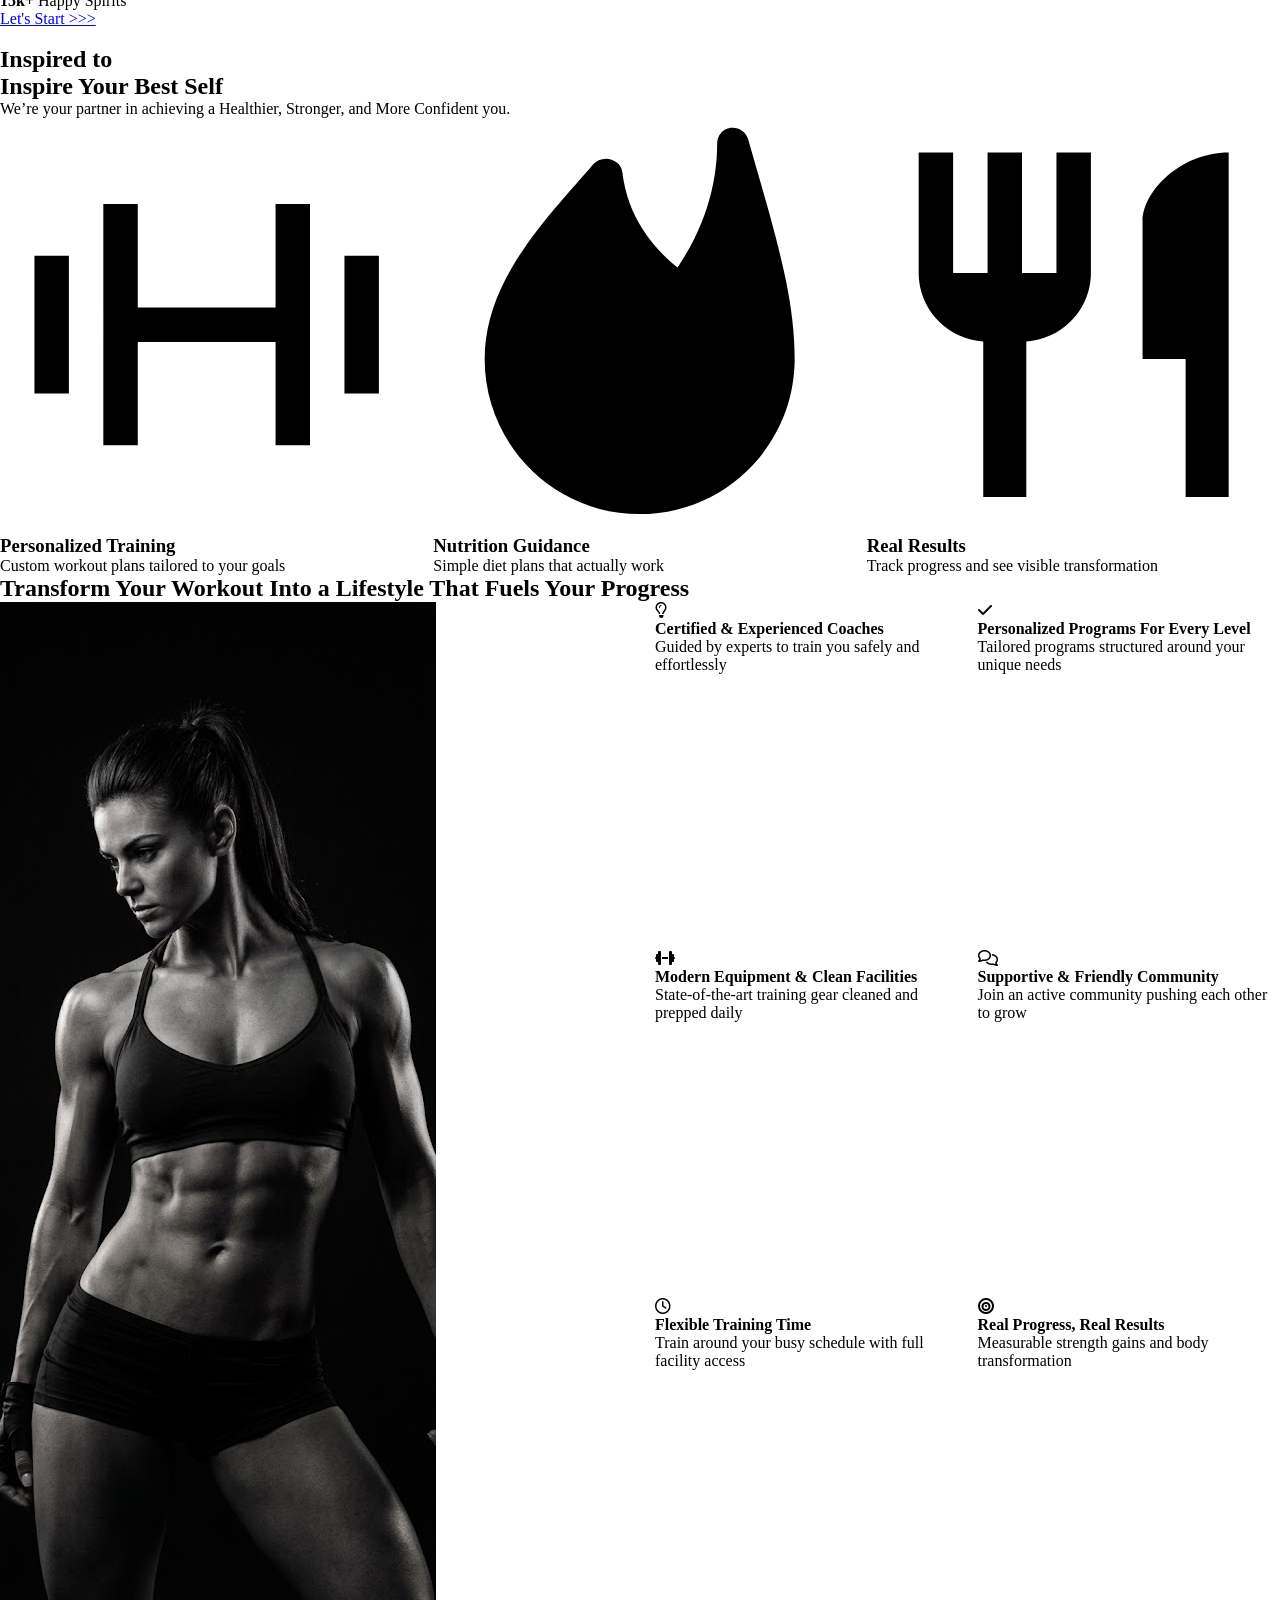
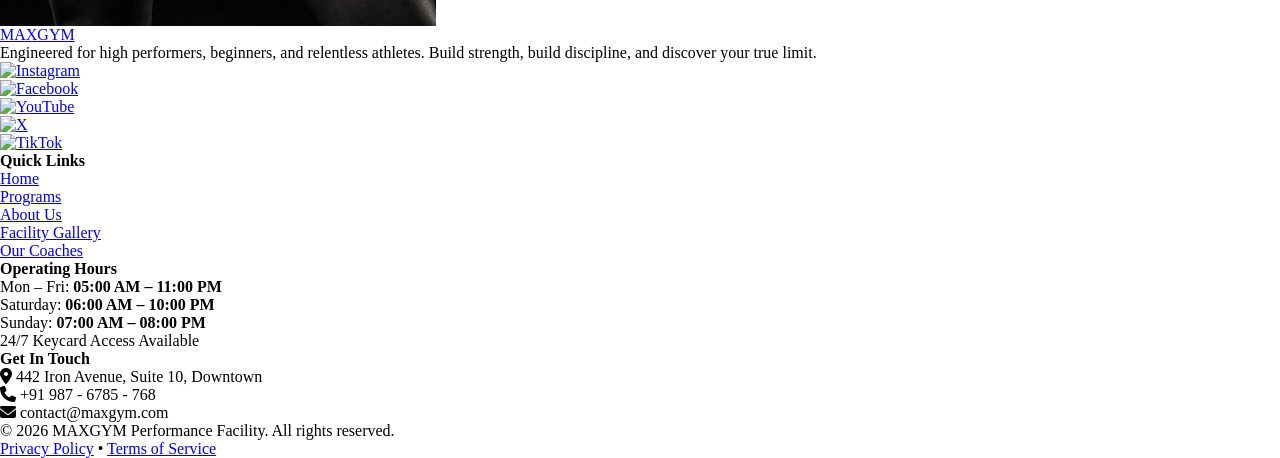
==== commit 8ba11e71: "update all" ====
--- a/index.html
+++ b/index.html
@@ -2,130 +2,220 @@
 <html lang="en">
 <head>
     <meta charset="UTF-8">
-    <meta name="viewport" content="width=device-width, initial-scale=1.0, maximum-scale=5.0, user-scalable=yes">
-    <title>MAXGYM ABOUT</title>
-    <link rel="stylesheet" href="about.css">
+    <meta name="viewport" content="width=device-width, initial-scale=1.0">
+    <title>MAX & FITNESS | Gym & Performance Facility</title>
+    <!-- FontAwesome Icons -->
+    <link rel="stylesheet" href="https://cdnjs.cloudflare.com/ajax/libs/font-awesome/6.5.1/css/all.min.css" />
+    <!-- Custom Stylesheet -->
+    <link rel="stylesheet" href="max&fitness.css">
 </head>
 <body>
+
     <!-- ======================== NAVBAR ========================== -->
     <header class="navbar">
-        <div class="logo">MAX<span>GYM</span></div>
-        <nav>
+        <a href="index.html" class="logo">MAX<span>GYM</span></a>
+        
+        <nav class="nav-menu" id="navMenu">
             <ul class="nav-links">
-                <li><a href="index.html">Home</a></li>
+                <li><a href="index.html" class="active">Home</a></li>
                 <li><a href="programs.html">Programs</a></li>
                 <li><a href="about.html">About</a></li>
-                <li><a href="gallery.html">Gallery</a></li>
+                <li><a href="gallery.html">Contact</a></li>
                 <li><a href="instructor.html">Instructor</a></li>
-            </ul>
+            </ul> 
         </nav>
-        <a href="tel:+919876785768" class="contact-pill">
-            <div class="contact-info">
-                <span class="label">Contact us</span>
-                <span class="number">+91 987 - 6785 - 768</span>
-            </div>
-            <div class="phone-circle">
-                <svg viewBox="0 0 24 24" fill="currentColor">
-                    <path d="M6.62 10.79a15.05 15.05 0 006.59 6.59l2.2-2.2a1 1 0 011.02-.24c1.12.37 2.33.57 3.57.57.55 0 1 .45 1 1V20a1 1 0 01-1 1A17 17 0 013 4a1 1 0 011-1h3.5a1 1 0 011 1c0 1.25.2 2.45.57 3.57.11.35.03.74-.25 1.02l-2.2 2.2z"/>
-                </svg>
-            </div>
-        </a>
+
+        <div class="nav-right">
+            <a href="tel:+919876785768" class="contact-pill">
+                <div class="contact-info">
+                    <span class="label">Contact us</span>
+                    <span class="number">+91 987 - 6785 - 768</span>
+                </div>
+                <div class="phone-circle">
+                    <svg viewBox="0 0 24 24" fill="currentColor">
+                        <path d="M6.62 10.79a15.05 15.05 0 006.59 6.59l2.2-2.2a1 1 0 011.02-.24c1.12.37 2.33.57 3.57.57.55 0 1 .45 1 1V20a1 1 0 01-1 1A17 17 0 013 4a1 1 0 011-1h3.5a1 1 0 011 1c0 1.25.2 2.45.57 3.57.11.35.03.74-.25 1.02l-2.2 2.2z"/>
+                    </svg>
+                </div>
+            </a>
+            <!-- Mobile Menu Toggle Button -->
+            <button class="mobile-toggle" id="menuToggle" aria-label="Toggle navigation">
+                <i class="fa-solid fa-bars"></i>
+            </button>
+        </div>
     </header>
 
-    <!-- ================= ABOUT SECTION ================= -->
-    <section class="about-section" id="about">
-        <div class="about-grid">
-            <!-- Left Column: Visual Showcase & Experience Badge -->
-            <div class="about-visual">
-                <div class="image-wrapper">
-                    <img src="https://images.unsplash.com/photo-1534438327276-14e5300c3a48?w=800&auto=format&fit=crop&q=80" alt="MAXGYM Facility" class="about-img" />
-                    <div class="glow-orb"></div>
-                </div>
-                <!-- Floating Experience Card -->
-                <div class="exp-badge">
-                    <span class="exp-number">10+</span>
-                    <div class="exp-text">
-                        <strong>Years of Relentless</strong>
-                        <span>Transformations</span>
+    <!-- ======================== HERO SECTION ======================= -->
+    <section class="hero">
+        <div class="hero-container">
+            <h1 class="hero-title">
+                Sculpt <span class="highlight">Your</span> Body <br/>
+                Elevate <span class="highlight">Your</span> Spirit
+            </h1>
+
+            <div class="hero-center">
+                <!-- Floating Badges -->
+                <div class="stat-badge top-left"><i class="fa-regular fa-clock"></i><span>1.5</span>Hours</div>
+                <div class="stat-badge top-right"><i class="fa-solid fa-fire"></i><span>550</span>Kcal</div>
+                <div class="stat-badge bottom-left"><i class="fa-solid fa-dumbbell"></i><span>5</span>Sets</div>
+                <div class="stat-badge bottom-right"><i class="fa-solid fa-person-running"></i><span>20</span>Poses</div>
+
+                <!-- Hero Image -->
+                <img src="images/fitness model.jpg" alt="Fitness Model" class="hero-img"/>
+            </div>
+
+            <!-- Hero Footer Controls -->
+            <div class="hero-footer"> 
+                <div class="social-proof">
+                    <div class="avatars">
+                        <img src="images/user1.jpg" alt="User 1">
+                        <img src="images/User 2.jpg" alt="User 2">
+                        <img src="images/User 3.jpg" alt="User 3">
                     </div>
-                </div>
-            </div>
-
-            <!-- Right Column: Story, Vision & Pillars -->
-            <div class="about-content">
-                <span class="section-tag">ABOUT MAXGYM</span>
-                <h2>Our <span class="highlight">History</span></h2>
-
-                <!-- Full Story Body with Scrollable Container -->
-                <div class="history-body">
-                    <p class="history-lead">
-                        MAX GYM was founded with a simple but powerful idea: fitness should be more than just lifting weights—it should be a lifestyle that builds confidence, discipline, strength, and a healthier future.
-                    </p>
-                    <p>
-                        What started as a vision to create a modern and welcoming fitness environment has grown into a community built around people who want to become better versions of themselves. From the beginning, MAX GYM was designed to be a place where beginners could feel comfortable taking their first steps, while experienced athletes could challenge themselves and reach new limits.
-                    </p>
-                    <p>
-                        Our journey began with a passion for fitness and a desire to provide access to quality training, modern equipment, and an environment that motivates people to stay committed to their goals. We understood that everyone's fitness journey is different. Some people walk through our doors hoping to lose weight, others want to build muscle, improve their health, prepare for competition, or simply feel stronger and more confident in their everyday lives.
-                    </p>
-                    <p>
-                        As MAX GYM grew, so did our community. Members became more than just people who came to work out—they became part of a family united by determination and the desire to improve. Every early-morning workout, difficult final repetition, personal record, and small achievement became part of our story.
-                    </p>
-                    <p>
-                        Today, MAX GYM continues to grow with the same purpose that inspired its creation: to help people discover what they are capable of. We continue to invest in our facilities, equipment, and fitness community while creating an atmosphere where hard work is encouraged and every achievement matters.
-                    </p>
-                    <p>
-                        Our history is still being written, and every member who walks through our doors becomes part of it.
-                    </p>
-
-                    <!-- Strong Sign-off Callout -->
-                    <div class="history-callout">
-                        "MAX GYM isn't just a place to train. It's a place to build strength, create discipline, and become <span>MAXIMUM</span>."
-                    </div>
-                </div>
-
-                <!-- Vision & Motto Highlights -->
-                <div class="about-pillars">
-                    <div class="pillar-card">
-                        <div class="pillar-icon">
-                            <svg viewBox="0 0 24 24" fill="currentColor">
-                                <path d="M12 2C6.48 2 2 6.48 2 12s4.48 10 10 10 10-4.48 10-10S17.52 2 12 2zm1 17.93c-3.95-.49-7-3.85-7-7.93 0-.62.08-1.21.21-1.79L9 15v1c0 1.1.9 2 2 2v1.93zm6.9-2.54c-.26-.81-1-1.39-1.9-1.39h-1v-3c0-.55-.45-1-1-1H8v-2h2c.55 0 1-.45 1-1V7h2c1.1 0 2-.9 2-2v-.41c2.93 1.19 5 4.06 5 7.41 0 2.08-.8 3.97-2.1 5.39z"/>
-                            </svg>
-                        </div>
-                        <div class="pillar-info">
-                            <h4>Our Vision</h4>
-                            <p>To redefine human performance by combining science-backed hypertrophy, functional power, and an unshakeable mindset.</p>
-                        </div>
-                    </div>
-
-                    <div class="pillar-card">
-                        <div class="pillar-icon">
-                            <svg viewBox="0 0 24 24" fill="currentColor">
-                                <path d="M13 2.05v3.03c3.39.49 6 3.39 6 6.92 0 .9-.18 1.75-.48 2.54l2.6 1.53c.56-1.24.88-2.62.88-4.07 0-5.18-3.95-9.45-9-9.95zM12 19c-3.87 0-7-3.13-7-7 0-3.53 2.61-6.43 6-6.92V2.05c-5.06.5-9 4.76-9 9.95 0 5.52 4.47 10 9.99 10 3.31 0 6.24-1.61 8.01-4.09l-2.45-1.45C16.27 18.06 14.28 19 12 19z"/>
-                            </svg>
-                        </div>
-                        <div class="pillar-info">
-                            <h4>Our Motto</h4>
-                            <p><strong class="motto-text">"No Excuses. Only Output."</strong> — Every rep, every drop of sweat, and every plate lifted is earned.</p>
-                        </div>
-                    </div>
-                </div>
-
-                <!-- Quick Stats Counter Strip -->
-                <div class="about-stats">
-                    <div class="stat-col">
-                        <h3>2,500+</h3>
-                        <p>Active Athletes</p>
-                    </div>
-                    <div class="stat-divider"></div>
-                    <div class="stat-col">
-                        <h3>50+</h3>
-                        <p>Elite Coaches</p>
-                    </div>
-                    <div class="stat-divider"></div>
-                    <div class="stat-col">
-                        <h3>99.2%</h3>
-                        <p>Success Rate</p>
-                    </div>
+                    <p><strong>15k+</strong> Happy Spirits</p>
+                </div>
+                <a href="#" class="btn-primary">Let's Start &gt;&gt;&gt;</a>
+            </div>
+        </div>
+    </section>
+
+    <!-- ================== BRAND LOGOS =================== -->
+    <section class="brands-bar">
+        <div class="brands-container">
+            <!-- 1. Adidas -->
+            <div class="brand-item" title="Adidas">
+                <svg viewBox="0 0 24 24" fill="currentColor">
+                    <path d="M22.5 19.5h-4.3l-5.6-9.7 3.7-2.1 6.2 11.8zm-6.8 0h-4.3L7.7 13l3.7-2.1 4.3 8.6zm-6.8 0H4.6L2.3 15.6l3.7-2.1 2.9 6z"/>
+                </svg>
+            </div>
+            <!-- 2. Puma -->
+            <div class="brand-item" title="Puma">
+                <svg viewBox="0 0 24 24" fill="currentColor">
+                    <path d="M19.8 6.2c-.8-.9-2.1-1.4-3.4-1.4-.9 0-1.8.3-2.5.8L12.3 4c1-.8 2.3-1.2 3.7-1.2 1.8 0 3.5.8 4.7 2 1.2 1.2 2 2.9 2 4.7 0 1.4-.4 2.7-1.2 3.7l-1.6-1.6c.5-.7.8-1.6.8-2.5 0-1.4-.5-2.7-1.7-3.8l-1.2.9zM2.5 18.5l5-5 2.8 1.7 5.6-6.2 4.5 4.5-2.2 2.2-2.8-2.8-5 5.6-7.9-5z"/>
+                </svg>
+            </div>
+            <!-- 3. The North Face -->
+            <div class="brand-item" title="The North Face">
+                <svg viewBox="0 0 24 24" fill="currentColor">
+                    <path d="M12 3a9 9 0 0 0-9 9 9 9 0 0 0 9 9 9 9 0 0 0 9-9 9 9 9 0 0 0-9-9zm0 2a7 7 0 0 1 7 7c0 1.7-.6 3.3-1.6 4.5C16.2 15.1 14.2 14 12 14v-2c2.8 0 5.2 1.6 6.3 4A7 7 0 0 1 5 12a7 7 0 0 1 7-7zm-2 9v-2c1.7 0 3.2.9 4 2.2-.8.5-1.7.8-2.7.8h-1.3zm-3 0v-2c.6 0 1.2.2 1.7.5-.5.5-.9 1-1.2 1.5H7z"/>
+                </svg>
+            </div>
+            <!-- 4. Under Armour -->
+            <div class="brand-item" title="Under Armour">
+                <svg viewBox="0 0 24 24" fill="currentColor">
+                    <path d="M12 2C8.7 2 6 4.7 6 8c0 2.2 1.2 4.1 3 5.1-1.8 1-3 2.9-3 5.1 0 3.3 2.7 6 6 6s6-2.7 6-6c0-2.2-1.2-4.1-3-5.1 1.8-1 3-2.9 3-5.1 0-3.3-2.7-6-6-6zm0 2.5c2 0 3.5 1.5 3.5 3.5 0 1.4-.8 2.6-2 3.1-.5.2-1 .3-1.5.3s-1-.1-1.5-.3c-1.2-.5-2-1.7-2-3.1 0-2 1.5-3.5 3.5-3.5zm0 15c-2 0-3.5-1.5-3.5-3.5 0-1.4.8-2.6 2-3.1.5-.2 1-.3 1.5-.3s1 .1 1.5.3c1.2.5 2 1.7 2 3.1 0 2-1.5 3.5-3.5 3.5z"/>
+                </svg>
+            </div>
+            <!-- 5. Reebok -->
+            <div class="brand-item" title="Reebok">
+                <svg viewBox="0 0 24 24" fill="currentColor">
+                    <path d="M2.5 17.5l7.5-11 4.5 5.5-4 5.5h-8zm9.5 0l4-5.5 5.5 5.5h-9.5zm7.5-7.5l-3-3.5 5.5-2.5v6z"/>
+                </svg>
+            </div>
+            <!-- 6. Nike -->
+            <div class="brand-item" title="Nike">
+                <svg viewBox="0 0 24 24" fill="currentColor">
+                    <path d="M21.7 6.4c-4.8 5.7-10.8 10.9-17 11.6-1.8.2-3.2-.6-3.7-2.1-.4-1.3.2-2.9 1.6-4.1 2.3-2 5.6-3.2 9.4-3.5 1.2-.1 2.4-.1 3.5 0-4.8 1.4-9.2 4.1-12.2 7.7 4.9-.7 10.3-4.5 15-9.6.9-.9 2.1-1.6 3.4-1.6.4 0 .7.1 1 .3.4.3.4.9 0 1.3z"/>
+                </svg>
+            </div>
+            <!-- 7. Gymshark -->
+            <div class="brand-item" title="Gymshark">
+                <svg viewBox="0 0 24 24" fill="currentColor">
+                    <path d="M22 12c-2.5 0-4.8-1-6.5-2.6L14 8l-1.5 1.4C10.8 11 8.5 12 6 12H2v2h4c3.1 0 5.9-1.2 8-3.2 2.1 2 4.9 3.2 8 3.2h2v-2h-2z"/>
+                </svg>
+            </div>
+        </div>
+    </section>
+
+    <!-- ================== CARDS SECTION ==================== -->
+    <section class="features-section">
+        <div class="section-title-wrap">
+            <h2>Inspired to<br /><span class="highlight">Inspire Your Best Self</span></h2>
+            <p class="section-subtitle">
+                We’re your partner in achieving a 
+                <span>Healthier</span>, 
+                <span>Stronger</span>, and 
+                <span>More Confident</span> you.
+            </p>
+        </div>
+
+        <div class="features-grid">
+            <!-- Card 1: Dumbbell -->
+            <div class="feature-card">
+                <div class="card-icon">
+                    <svg viewBox="0 0 24 24" fill="currentColor">
+                        <path d="M6 5v14h2V5H6zm10 0v14h2V5h-2zM2 8v8h2V8H2zm18 0v8h2V8h-2zM8 11h8v2H8v-2z"/>
+                    </svg>
+                </div>
+                <h3>Personalized Training</h3>
+                <p>Custom workout plans tailored to your goals</p>
+            </div>
+
+            <!-- Card 2: Flame -->
+            <div class="feature-card">
+                <div class="card-icon">
+                    <svg viewBox="0 0 24 24" fill="currentColor">
+                        <path d="M12 23c-4.97 0-9-4.03-9-9 0-4.63 3.65-8.22 6.28-11.29.35-.41.97-.47 1.4-.12.18.15.29.36.32.59.3 2.5 1.7 4.3 3.2 5.5 1.5-2.2 2.3-4.7 2.3-7.2 0-.46.33-.85.78-.91.46-.06.88.22 1.02.66C19.8 6.5 21 10.2 21 14c0 4.97-4.03 9-9 9z"/>
+                    </svg>
+                </div>
+                <h3>Nutrition Guidance</h3>
+                <p>Simple diet plans that actually work</p>
+            </div>
+
+            <!-- Card 3: Cutlery -->
+            <div class="feature-card">
+                <div class="card-icon">
+                    <svg viewBox="0 0 24 24" fill="currentColor">
+                        <path d="M11 9H9V2H7v7H5V2H3v7c0 2.12 1.66 3.84 3.75 3.97V22h2.5v-9.03C11.34 12.84 13 11.12 13 9V2h-2v7zm5-3v8h2.5V22H21V2c-2.76 0-5 2.24-5 4z"/>
+                    </svg>
+                </div>
+                <h3>Real Results</h3>
+                <p>Track progress and see visible transformation</p>
+            </div>
+        </div>
+    </section>
+
+    <!-- ================= GRID SECTION WITH ATHLETE ================= -->
+    <section class="transform-section">
+        <div class="transform-header">
+            <h2>Transform Your Workout Into a Lifestyle That Fuels Your Progress</h2>
+        </div>
+
+        <div class="transform-content">
+            <!-- Left side image -->
+            <div class="transform-image">
+                <img src="images/female athlete.jpg" alt="Female Athlete">
+            </div>
+            <!-- Right side grid -->
+            <div class="cards-grid-2x3">
+                <div class="mini-card">
+                    <i class="fa-regular fa-lightbulb"></i>
+                    <h4>Certified & Experienced Coaches</h4>
+                    <p>Guided by experts to train you safely and effortlessly</p>
+                </div>
+                <div class="mini-card">
+                    <i class="fa-solid fa-check"></i>
+                    <h4>Personalized Programs For Every Level</h4>
+                    <p>Tailored programs structured around your unique needs</p>
+                </div>
+                <div class="mini-card">
+                    <i class="fa-solid fa-dumbbell"></i>
+                    <h4>Modern Equipment & Clean Facilities</h4>
+                    <p>State-of-the-art training gear cleaned and prepped daily</p>
+                </div>
+                <div class="mini-card">
+                    <i class="fa-regular fa-comments"></i>
+                    <h4>Supportive & Friendly Community</h4>
+                    <p>Join an active community pushing each other to grow</p>
+                </div>
+                <div class="mini-card">
+                    <i class="fa-regular fa-clock"></i>
+                    <h4>Flexible Training Time</h4>
+                    <p>Train around your busy schedule with full facility access</p>
+                </div>
+                <div class="mini-card">
+                    <i class="fa-solid fa-bullseye"></i>
+                    <h4>Real Progress, Real Results</h4>
+                    <p>Measurable strength gains and body transformation</p>
                 </div>
             </div>
         </div>
@@ -136,7 +226,7 @@
         <div class="footer-container">
             <!-- Column 1: Brand Info -->
             <div class="footer-col brand-col">
-                <a href="#" class="logo">MAX<span>GYM</span></a>
+                <a href="index.html" class="logo">MAX<span>GYM</span></a>
                 <p class="footer-about">
                     Engineered for high performers, beginners, and relentless athletes. Build strength, build discipline, and discover your true limit.
                 </p>
@@ -163,11 +253,11 @@
             <div class="footer-col">
                 <h4>Quick Links</h4>
                 <ul class="footer-links">
-                    <li><a href="#home">Home</a></li>
-                    <li><a href="#programs">Programs</a></li>
-                    <li><a href="#about">About Us</a></li>
-                    <li><a href="#gallery">Facility Gallery</a></li>
-                    <li><a href="#instructor">Our Coaches</a></li>
+                    <li><a href="index.html">Home</a></li>
+                    <li><a href="programs.html">Programs</a></li>
+                    <li><a href="about.html">About Us</a></li>
+                    <li><a href="gallery.html">Facility Gallery</a></li>
+                    <li><a href="instructor.html">Our Coaches</a></li>
                 </ul>
             </div>
 
@@ -182,7 +272,7 @@
                 </ul>
             </div>
 
-            <!-- Column 4: Contact & Newsletter -->
+            <!-- Column 4: Contact -->
             <div class="footer-col">
                 <h4>Get In Touch</h4>
                 <div class="footer-contact-info">
@@ -202,5 +292,23 @@
             </div>
         </div>
     </footer>
+
+    <!-- Mobile Navigation Toggle Script -->
+    <script>
+        const menuToggle = id => document.getElementById(id);
+        const toggleBtn = menuToggle('menuToggle');
+        const navMenu = menuToggle('navMenu');
+
+        if (toggleBtn && navMenu) {
+            toggleBtn.addEventListener('click', () => {
+                navMenu.classList.toggle('active');
+                const icon = toggleBtn.querySelector('i');
+                if (icon) {
+                    icon.classList.toggle('fa-bars');
+                    icon.classList.toggle('fa-xmark');
+                }
+            });
+        }
+    </script>
 </body>
 </html>
--- a/max&fitness.css
+++ b/max&fitness.css
@@ -0,0 +1,505 @@
+/* Container Box Sizing Reset */
+*, *::before, *::after {
+    box-sizing: border-box;
+    margin: 0;
+    padding: 0;
+}
+
+body {
+    width: 100%;
+    overflow-x: hidden;
+}
+
+img {
+    max-width: 100%;
+    height: auto;
+    display: block;
+}
+
+/* Mobile Toggle Styling */
+.mobile-toggle {
+    display: none;
+    background: none;
+    border: none;
+    color: #fff;
+    font-size: 1.5rem;
+    cursor: pointer;
+}
+
+/* Base Responsive Grid Adjustments */
+.features-grid {
+    display: grid;
+    grid-template-columns: repeat(auto-fit, minmax(280px, 1fr));
+    gap: 20px;
+}
+
+.brands-container {
+    display: flex;
+    flex-wrap: wrap;
+    justify-content: center;
+    gap: 30px;
+}
+
+.transform-content {
+    display: grid;
+    grid-template-columns: 1fr 1fr;
+    gap: 30px;
+}
+
+.cards-grid-2x3 {
+    display: grid;
+    grid-template-columns: repeat(auto-fit, minmax(220px, 1fr));
+    gap: 20px;
+}
+
+/* Responsive Breakpoints */
+@media (max-width: 992px) {
+    .transform-content {
+        grid-template-columns: 1fr;
+    }
+    
+    .contact-info {
+        display: none; /* Hide phone text on medium screens to preserve space */
+    }
+}
+
+@media (max-width: 768px) {
+    .mobile-toggle {
+        display: block;
+    }
+
+    .nav-menu {
+        position: absolute;
+        top: 100%;
+        left: 0;
+        width: 100%;
+        background-color: #111;
+        display: none;
+        flex-direction: column;
+        padding: 20px 0;
+    }
+
+    .nav-menu.active {
+        display: flex;
+    }
+
+    .nav-links {
+        flex-direction: column;
+        align-items: center;
+        gap: 15px;
+    }
+}
+
+/* Gallery Grid Responsive Styles */
+.gallery-section {
+    padding: 60px 20px;
+    max-width: 1200px;
+    margin: 0 auto;
+}
+
+.gallery-grid {
+    display: grid;
+    grid-template-columns: repeat(auto-fit, minmax(280px, 1fr));
+    gap: 20px;
+}
+
+.gallery-item {
+    position: relative;
+    border-radius: 12px;
+    overflow: hidden;
+    min-height: 250px;
+}
+
+.gallery-item img {
+    width: 100%;
+    height: 100%;
+    object-fit: cover;
+    display: block;
+    transition: transform 0.3s ease;
+}
+
+.gallery-item:hover img {
+    transform: scale(1.05);
+}
+
+.gallery-overlay {
+    position: absolute;
+    inset: 0;
+    background: linear-gradient(to top, rgba(0,0,0,0.85) 0%, rgba(0,0,0,0.1) 70%);
+    display: flex;
+    flex-direction: column;
+    justify-content: flex-end;
+    padding: 20px;
+    color: #fff;
+}
+
+/* Span featured items across wider screens */
+@media (min-width: 992px) {
+    .gallery-item.item-large {
+        grid-column: span 2;
+        grid-row: span 2;
+        min-height: 400px;
+    }
+
+    .gallery-item.item-wide {
+        grid-column: span 2;
+    }
+}
+
+/* Instructors Grid Styles */
+.instructors-section {
+    padding: 60px 20px;
+    max-width: 1200px;
+    margin: 0 auto;
+}
+
+.instructors-grid {
+    display: grid;
+    grid-template-columns: repeat(auto-fit, minmax(280px, 1fr));
+    gap: 30px;
+    margin-top: 40px;
+}
+
+.coach-card {
+    background: #181818;
+    border-radius: 12px;
+    overflow: hidden;
+    transition: transform 0.3s ease, box-shadow 0.3s ease;
+}
+
+.coach-card:hover {
+    transform: translateY(-5px);
+    box-shadow: 0 10px 20px rgba(0,0,0,0.4);
+}
+
+.coach-img-box {
+    position: relative;
+    width: 100%;
+    height: 320px;
+    overflow: hidden;
+}
+
+.coach-img-box img {
+    width: 100%;
+    height: 100%;
+    object-fit: cover;
+}
+
+.coach-socials {
+    position: absolute;
+    bottom: 15px;
+    left: 50%;
+    transform: translateX(-50%);
+    display: flex;
+    gap: 15px;
+    background: rgba(0, 0, 0, 0.7);
+    padding: 8px 16px;
+    border-radius: 20px;
+    backdrop-filter: blur(5px);
+}
+
+.coach-socials a {
+    color: #fff;
+    font-size: 1rem;
+    transition: color 0.2s ease;
+}
+
+.coach-socials a:hover {
+    color: #ff3e3e; /* Accent highlight color */
+}
+
+.coach-details {
+    padding: 20px;
+    text-align: center;
+}
+
+.coach-role {
+    display: inline-block;
+    font-size: 0.85rem;
+    text-transform: uppercase;
+    color: #ff3e3e;
+    font-weight: 600;
+    margin-bottom: 5px;
+}
+
+.coach-details h3 {
+    font-size: 1.4rem;
+    color: #fff;
+    margin-bottom: 10px;
+}
+
+.coach-details p {
+    font-size: 0.9rem;
+    color: #aaa;
+    line-height: 1.5;
+}
+
+/* Programs Section Layout */
+.programs-section {
+    padding: 60px 20px;
+    max-width: 1200px;
+    margin: 0 auto;
+}
+
+.programs-grid {
+    display: grid;
+    grid-template-columns: repeat(auto-fit, minmax(280px, 1fr));
+    gap: 30px;
+    margin-top: 40px;
+}
+
+.program-card {
+    background: #181818;
+    border-radius: 12px;
+    padding: 30px 24px;
+    position: relative;
+    display: flex;
+    flex-direction: column;
+    justify-content: space-between;
+    border: 1px solid #2a2a2a;
+    transition: transform 0.3s ease, border-color 0.3s ease;
+}
+
+.program-card.featured {
+    border-color: #ff3e3e;
+    transform: scale(1.02);
+}
+
+.program-card:hover {
+    transform: translateY(-5px);
+    border-color: #ff3e3e;
+}
+
+.card-badge {
+    position: absolute;
+    top: -12px;
+    right: 20px;
+    background: #2a2a2a;
+    color: #fff;
+    font-size: 0.75rem;
+    padding: 4px 12px;
+    border-radius: 12px;
+    text-transform: uppercase;
+    font-weight: 600;
+}
+
+.highlight-badge {
+    background: #ff3e3e;
+}
+
+.program-icon svg {
+    width: 48px;
+    height: 48px;
+    fill: #ff3e3e;
+    margin-bottom: 20px;
+}
+
+.program-card h3 {
+    color: #fff;
+    font-size: 1.4rem;
+    margin-bottom: 10px;
+}
+
+.program-card p {
+    color: #aaa;
+    font-size: 0.95rem;
+    line-height: 1.5;
+    margin-bottom: 24px;
+}
+
+.program-meta {
+    display: flex;
+    gap: 15px;
+    flex-wrap: wrap;
+}
+
+.meta-dropdown {
+    display: flex;
+    align-items: center;
+    gap: 8px;
+    background: #242424;
+    padding: 6px 12px;
+    border-radius: 8px;
+    color: #888;
+    flex: 1;
+    min-width: 120px;
+}
+
+.meta-select {
+    background: transparent;
+    border: none;
+    color: #fff;
+    font-size: 0.85rem;
+    outline: none;
+    cursor: pointer;
+    width: 100%;
+}
+
+.meta-select option {
+    background: #181818;
+    color: #fff;
+}
+
+@media (max-width: 992px) {
+    .program-card.featured {
+        transform: none;
+    }
+}
+
+/* About Section Layout */
+.about-section {
+    padding: 60px 20px;
+    max-width: 1200px;
+    margin: 0 auto;
+}
+
+.about-grid {
+    display: grid;
+    grid-template-columns: 1fr 1fr;
+    gap: 40px;
+    align-items: start;
+}
+
+.about-visual {
+    position: relative;
+}
+
+.image-wrapper {
+    position: relative;
+    border-radius: 16px;
+    overflow: hidden;
+}
+
+.about-img {
+    width: 100%;
+    height: 100%;
+    object-fit: cover;
+    display: block;
+}
+
+.exp-badge {
+    position: absolute;
+    bottom: -20px;
+    right: 20px;
+    background: #181818;
+    border: 1px solid #ff3e3e;
+    padding: 15px 25px;
+    border-radius: 12px;
+    display: flex;
+    align-items: center;
+    gap: 15px;
+    box-shadow: 0 10px 20px rgba(0,0,0,0.4);
+}
+
+.exp-number {
+    font-size: 2.2rem;
+    font-weight: 800;
+    color: #ff3e3e;
+}
+
+.exp-text {
+    display: flex;
+    flex-direction: column;
+    color: #fff;
+    font-size: 0.85rem;
+}
+
+.history-body {
+    margin: 20px 0;
+    color: #aaa;
+    line-height: 1.6;
+}
+
+.history-body p {
+    margin-bottom: 15px;
+}
+
+.history-lead {
+    font-size: 1.1rem;
+    color: #fff;
+    font-weight: 500;
+}
+
+.history-callout {
+    border-left: 3px solid #ff3e3e;
+    padding-left: 15px;
+    margin: 20px 0;
+    font-style: italic;
+    color: #fff;
+}
+
+.history-callout span {
+    color: #ff3e3e;
+    font-weight: bold;
+}
+
+/* Pillars & Stats */
+.about-pillars {
+    display: flex;
+    flex-direction: column;
+    gap: 20px;
+    margin: 30px 0;
+}
+
+.pillar-card {
+    display: flex;
+    gap: 15px;
+    background: #181818;
+    padding: 18px;
+    border-radius: 10px;
+}
+
+.pillar-icon svg {
+    width: 32px;
+    height: 32px;
+    fill: #ff3e3e;
+}
+
+.pillar-info h4 {
+    color: #fff;
+    margin-bottom: 5px;
+}
+
+.pillar-info p {
+    color: #aaa;
+    font-size: 0.9rem;
+}
+
+.about-stats {
+    display: flex;
+    justify-content: space-between;
+    align-items: center;
+    background: #181818;
+    padding: 20px;
+    border-radius: 12px;
+    text-align: center;
+}
+
+.stat-col h3 {
+    font-size: 1.8rem;
+    color: #ff3e3e;
+}
+
+.stat-col p {
+    color: #888;
+    font-size: 0.85rem;
+}
+
+.stat-divider {
+    width: 1px;
+    height: 30px;
+    background: #333;
+}
+
+@media (max-width: 992px) {
+    .about-grid {
+        grid-template-columns: 1fr;
+    }
+
+    .exp-badge {
+        position: relative;
+        bottom: 0;
+        right: 0;
+        margin-top: 15px;
+    }
+}
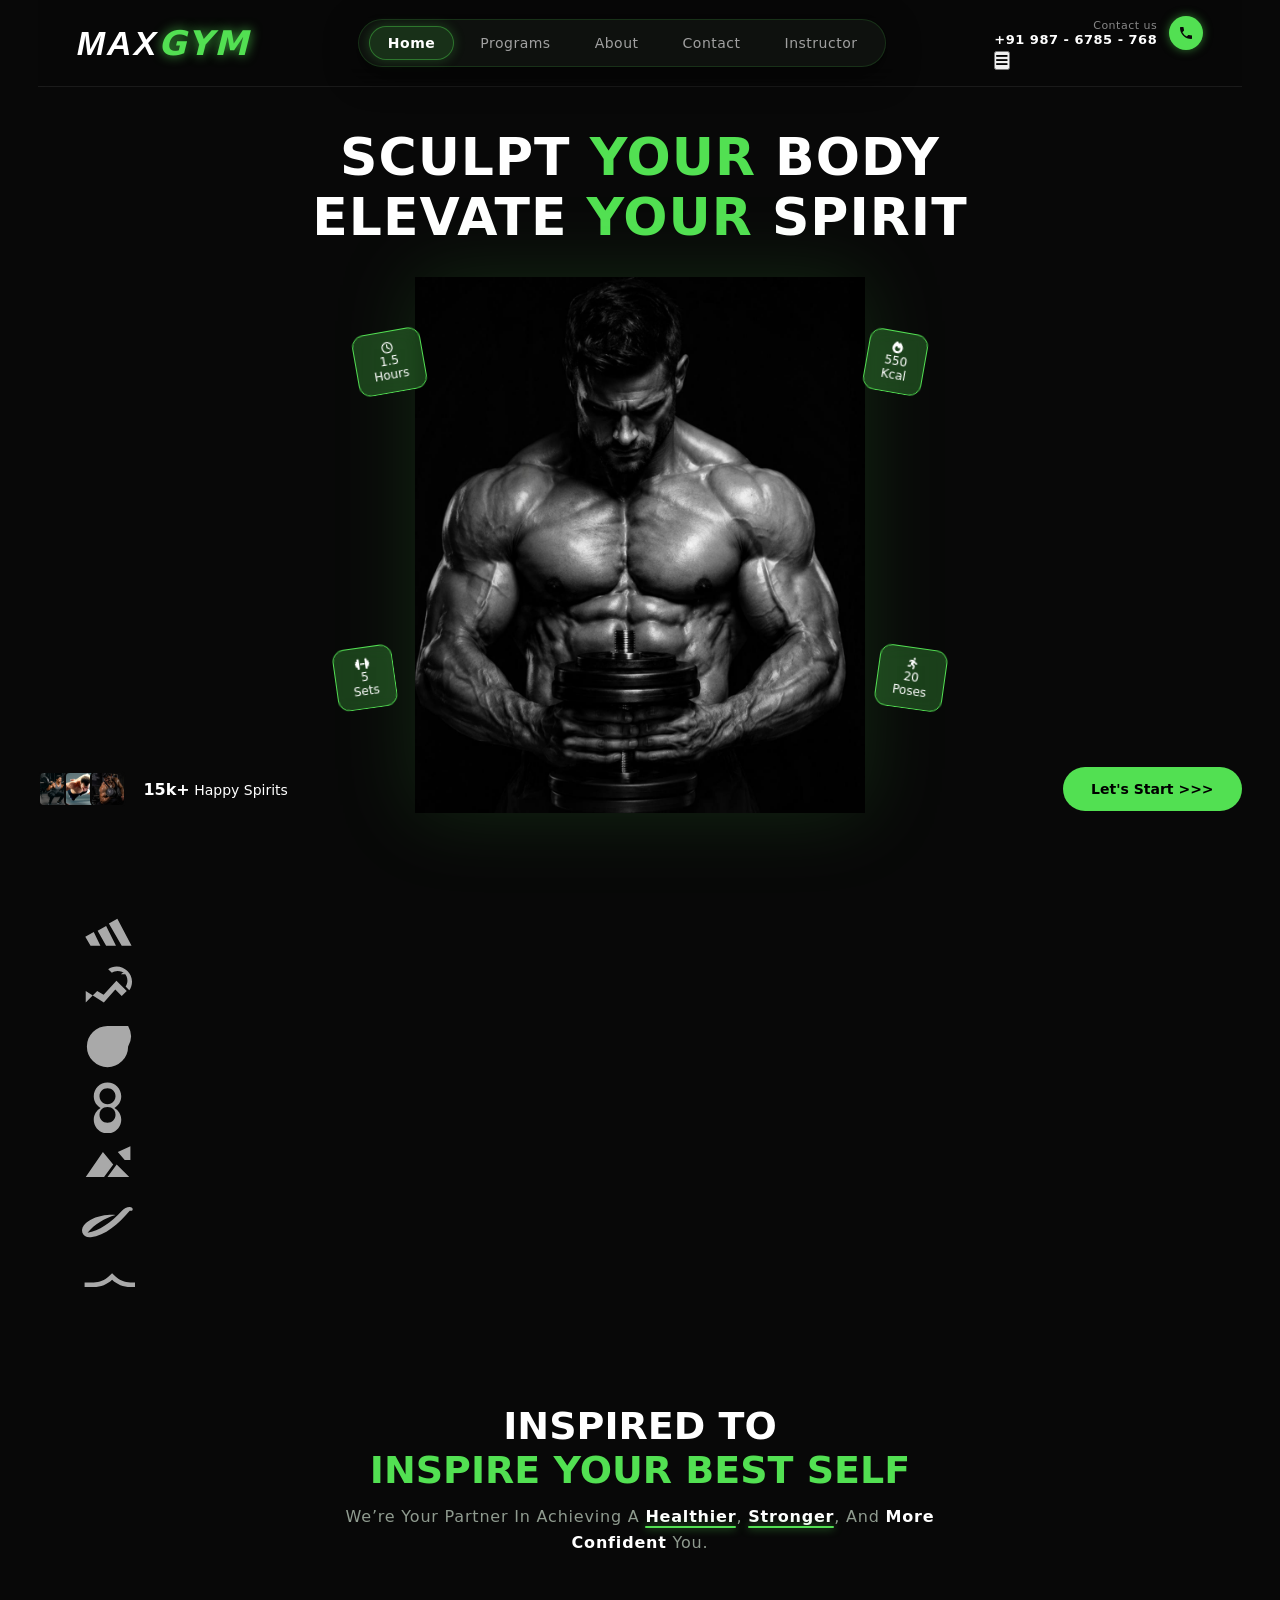
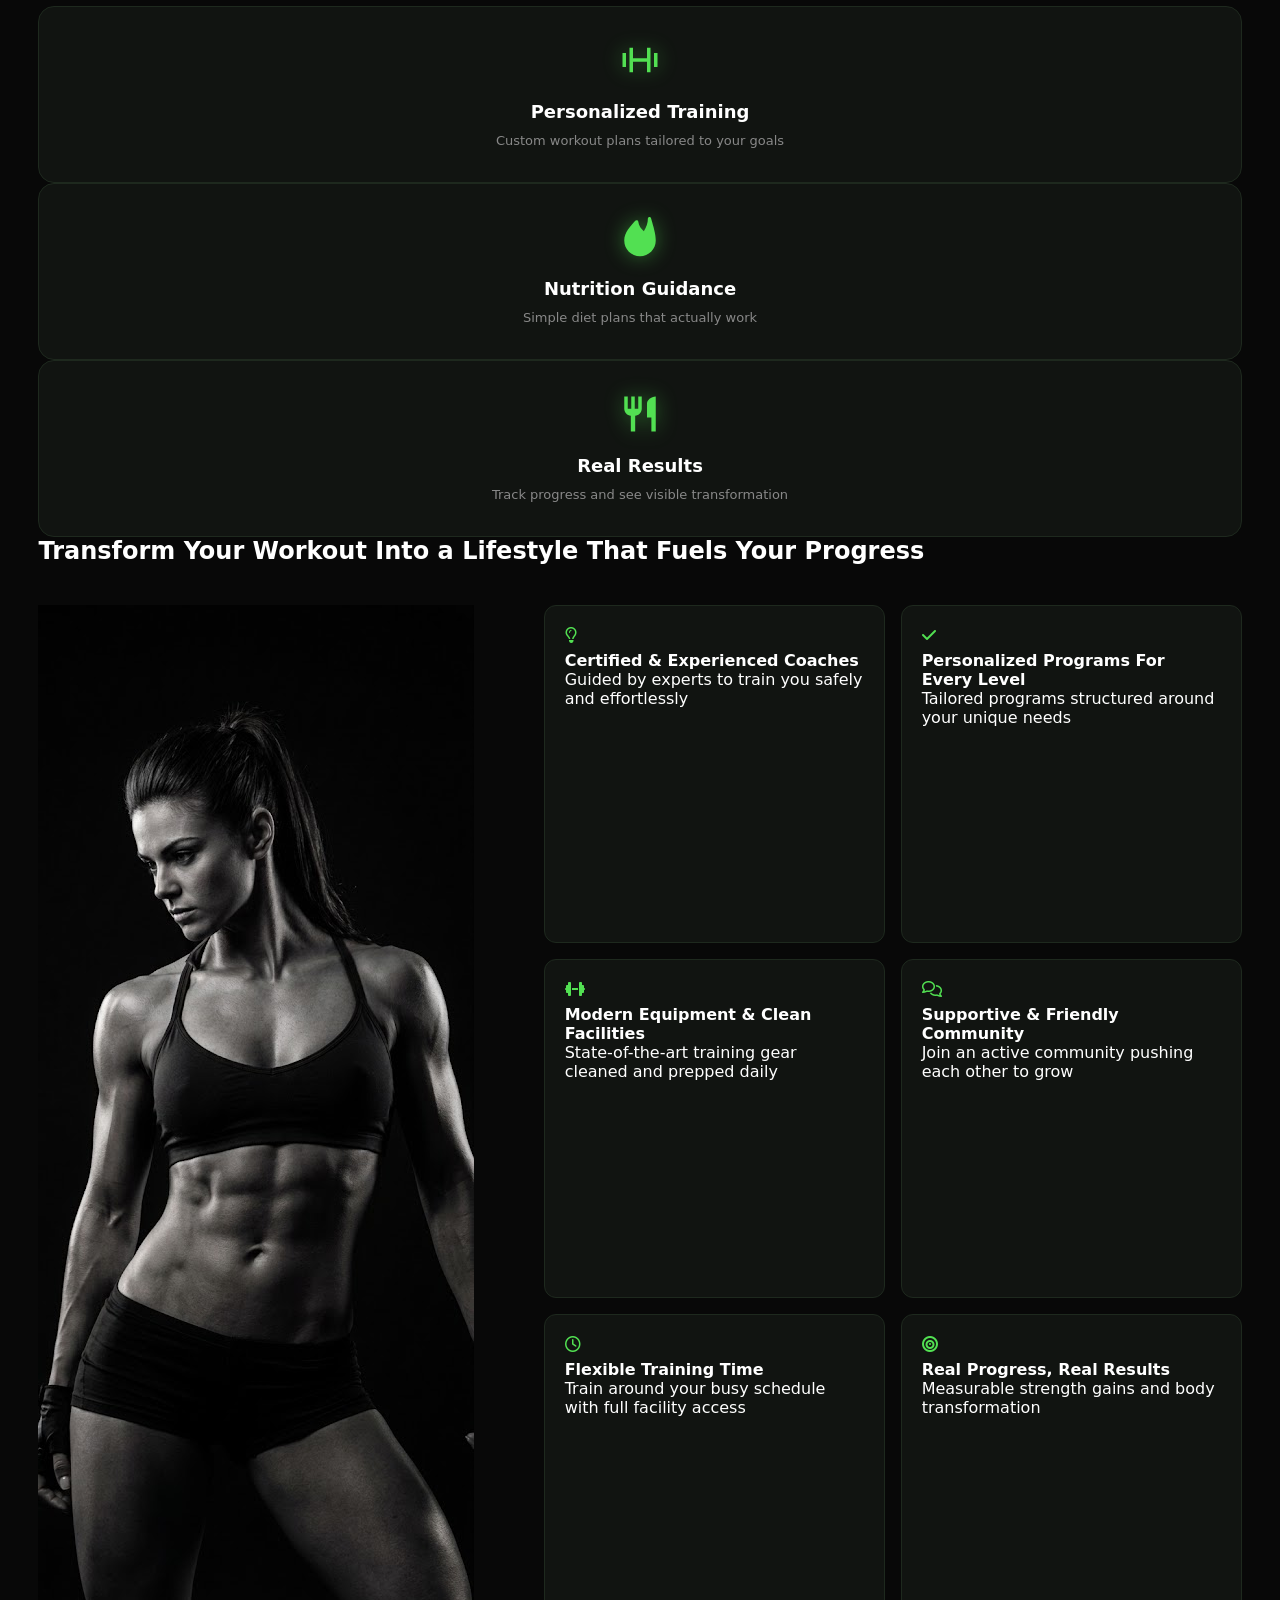
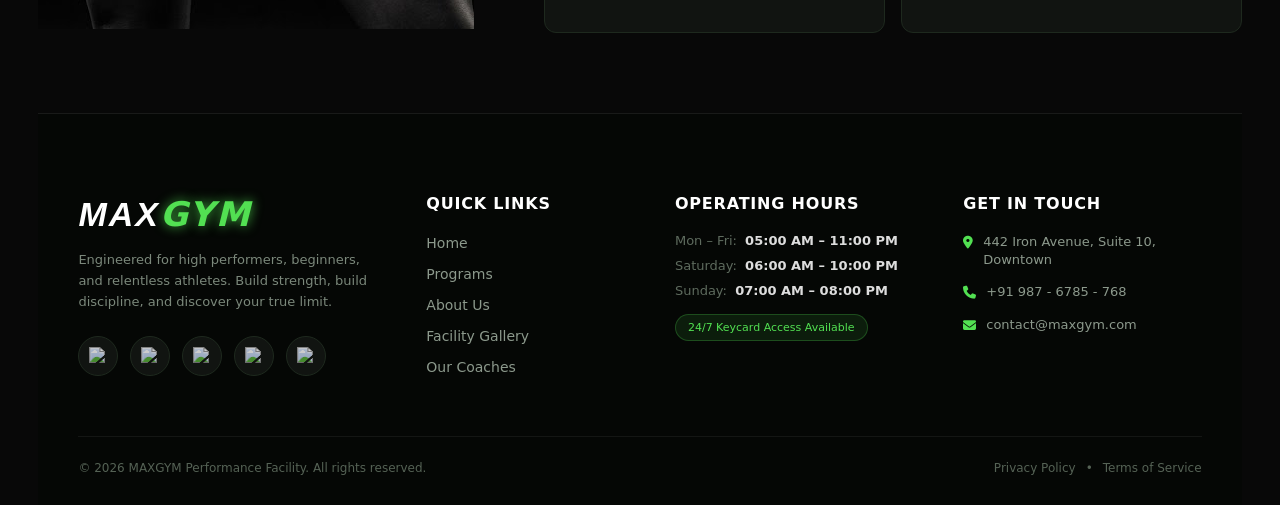
==== commit 0f99e4f3: "update all" ====
--- a/index.html
+++ b/index.html
@@ -23,6 +23,7 @@
                 <li><a href="gallery.html">Contact</a></li>
                 <li><a href="instructor.html">Instructor</a></li>
             </ul> 
+            
         </nav>
 
         <div class="nav-right">
--- a/max&fitness.css
+++ b/max&fitness.css
@@ -1,505 +1,1764 @@
-/* Container Box Sizing Reset */
-*, *::before, *::after {
-    box-sizing: border-box;
-    margin: 0;
-    padding: 0;
+/* Color Palette Variables */
+:root {
+  --bg-black: #080808;
+  --card-bg: #111411;
+  --card-border: #1e291e;
+  --accent-green: #52e052;
+  --text-white: #ffffff;
+  --text-gray: #a0a0a0;
+}
+
+* {
+  margin: 0;
+  padding: 0;
+  box-sizing: border-box;
+  font-family: 'Inter', system-ui, sans-serif;
+}
+
+html {
+  scroll-behavior: smooth;
+  overflow-x: hidden;
 }
 
 body {
+  background-color: var(--bg-black);
+  color: var(--text-white);
+  padding: 0 40px;
+  overflow-x: hidden;
+  width: 100%;
+}
+
+/* Green Glow Highlights */
+.highlight {
+  color: var(--accent-green);
+}
+
+/* NAVBAR */
+.navbar {
+  position: sticky;
+  top: 0;
+  z-index: 1000;
+  background: rgba(8, 8, 8, 0.85);
+  backdrop-filter: blur(12px);
+  -webkit-backdrop-filter: blur(12px);
+  border-bottom: 1px solid rgba(255, 255, 255, 0.08);
+  display: flex;
+  justify-content: space-between;
+  align-items: center;
+  padding: 16px 40px;
+  width: 100%;
+  box-sizing: border-box;
+}
+
+.logo {
+  font-family: 'Teko', 'Impact', sans-serif;
+  font-size: clamp(26px, 4vw, 34px);
+  font-weight: 700;
+  text-decoration: none;
+  text-transform: uppercase;
+  letter-spacing: 2px;
+  color: #ffffff;
+  font-style: italic;
+  display: inline-block;
+  transition: transform 0.2s ease;
+}
+
+.logo span {
+  color: var(--accent-green);
+  text-shadow: 0 0 12px rgba(82, 224, 82, 0.75);
+}
+
+.logo:hover {
+  transform: scale(1.05) skewX(-2deg);
+}
+
+.nav-container {
+  display: flex;
+  justify-content: center;
+  align-items: center;
+}
+
+.nav-links {
+  display: flex;
+  align-items: center;
+  list-style: none;
+  gap: 8px;
+  background: rgba(18, 22, 18, 0.75);
+  backdrop-filter: blur(12px);
+  -webkit-backdrop-filter: blur(12px);
+  padding: 6px 10px;
+  border-radius: 40px;
+  border: 1px solid rgba(82, 224, 82, 0.15);
+  box-shadow: 0 8px 32px rgba(0, 0, 0, 0.5);
+}
+
+.nav-links a {
+  position: relative;
+  display: inline-block;
+  padding: 8px 18px;
+  color: #a0a0a0;
+  text-decoration: none;
+  font-size: 14px;
+  font-weight: 500;
+  letter-spacing: 0.5px;
+  border-radius: 20px;
+  transition: all 0.3s cubic-bezier(0.4, 0, 0.2, 1);
+  white-space: nowrap;
+}
+
+.nav-links a:hover {
+  color: #ffffff;
+  transform: translateY(-1px);
+}
+
+.nav-links a::after {
+  content: '';
+  position: absolute;
+  bottom: 4px;
+  left: 50%;
+  transform: translateX(-50%) scaleX(0);
+  width: 18px;
+  height: 2px;
+  background: var(--accent-green);
+  border-radius: 2px;
+  box-shadow: 0 0 8px var(--accent-green);
+  transition: transform 0.25s ease;
+}
+
+.nav-links a:hover::after {
+  transform: translateX(-50%) scaleX(1);
+}
+
+.nav-links a.active {
+  color: #ffffff;
+  background: rgba(82, 224, 82, 0.15);
+  border: 1px solid rgba(82, 224, 82, 0.4);
+  box-shadow: 0 0 12px rgba(82, 224, 82, 0.25);
+  font-weight: 600;
+}
+
+.nav-links a.active::after {
+  display: none;
+}
+
+.contact-pill {
+  display: flex;
+  align-items: center;
+  gap: 12px;
+  text-decoration: none;
+  color: inherit;
+  cursor: pointer;
+}
+
+.contact-info {
+  display: flex;
+  flex-direction: column;
+  text-align: right;
+}
+
+.contact-info .label {
+  font-size: 11px;
+  color: #888888;
+  letter-spacing: 0.5px;
+}
+
+.contact-info .number {
+  font-size: 13px;
+  font-weight: 700;
+  color: #ffffff;
+  letter-spacing: 0.5px;
+}
+
+.phone-circle {
+  width: 34px;
+  height: 34px;
+  background-color: var(--accent-green);
+  border-radius: 50%;
+  display: flex;
+  align-items: center;
+  justify-content: center;
+  box-shadow: 0 0 10px rgba(82, 224, 82, 0.5);
+  transition: transform 0.2s ease;
+  flex-shrink: 0;
+}
+
+.phone-circle svg {
+  width: 16px;
+  height: 16px;
+  color: #080808;
+}
+
+.contact-pill:hover .phone-circle {
+  transform: scale(1.1);
+}
+
+/* HERO SECTION */
+.hero {
+  text-align: center;
+  position: relative;
+  padding-top: 40px;
+}
+
+.hero-title {
+  font-size: clamp(32px, 6vw, 52px);
+  text-transform: uppercase;
+  letter-spacing: 1px;
+}
+
+.hero-center {
+  position: relative;
+  display: inline-block;
+  margin-top: 30px;
+  width: 100%;
+  max-width: 450px;
+}
+
+.hero-img {
+  width: 100%;
+  max-width: 450px;
+  height: auto;
+  filter: drop-shadow(0 0 40px rgba(82, 224, 82, 0.15));
+}
+
+/* Floating Stat Badges */
+.stat-badge {
+  position: absolute;
+  background: rgba(82, 224, 82, 0.25);
+  backdrop-filter: blur(10px);
+  -webkit-backdrop-filter: blur(10px);
+  border: 1px solid var(--accent-green);
+  border-radius: 12px;
+  padding: 10px 16px;
+  font-size: 12px;
+  color: #fff;
+  display: flex;
+  flex-direction: column;
+  align-items: center;
+  white-space: nowrap;
+  z-index: 2;
+}
+
+.stat-badge.top-left { top: 10%; left: -60px; transform: rotate(-10deg); }
+.stat-badge.top-right { top: 10%; right: -60px; transform: rotate(10deg); }
+.stat-badge.bottom-left { bottom: 20%; left: -80px; transform: rotate(-8deg); }
+.stat-badge.bottom-right { bottom: 20%; right: -80px; transform: rotate(8deg); }
+
+.hero-footer {
+  display: flex;
+  justify-content: space-between;
+  align-items: center;
+  margin-top: -50px;
+  position: relative;
+  z-index: 5;
+  gap: 20px;
+}
+
+.btn-primary {
+  background-color: var(--accent-green);
+  color: #000;
+  padding: 14px 28px;
+  border-radius: 30px;
+  text-decoration: none;
+  font-weight: bold;
+  font-size: 14px;
+  display: inline-block;
+  text-align: center;
+  transition: transform 0.2s ease, box-shadow 0.2s ease;
+}
+
+.btn-primary:hover {
+  transform: translateY(-2px);
+  box-shadow: 0 0 15px rgba(82, 224, 82, 0.5);
+}
+
+.social-proof {
+  display: flex;
+  align-items: center;
+  gap: 12px;
+}
+
+.social-proof .avatars {
+  display: flex;
+  align-items: center;
+}
+
+.social-proof .avatars img {
+  width: 36px;
+  height: 36px;
+  object-fit: cover;
+  border-radius: 6px;
+  border: 2px solid #080808;
+  margin-right: -10px;
+}
+
+.social-proof p {
+  color: #ffffff;
+  font-size: 14px;
+  margin-left: 15px;
+}
+
+.social-proof p strong {
+  font-size: 16px;
+  color: #ffffff;
+}
+
+/* BRANDS BAR */
+.brands-bar {
+  width: 100%;
+  max-width: 1200px;
+  margin: 60px auto;
+  padding: 30px 40px;
+  display: flex;
+  justify-content: space-between;
+  align-items: center;
+  box-sizing: border-box;
+  gap: 20px;
+}
+
+.brand-item svg {
+  width: clamp(36px, 5vw, 55px);
+  height: clamp(36px, 5vw, 55px);
+  fill: #ffffff;
+  opacity: 0.65;
+  transition: all 0.3s ease;
+}
+
+.brand-item:hover svg {
+  fill: var(--accent-green);
+  opacity: 1;
+  filter: drop-shadow(0 0 14px rgba(82, 224, 82, 0.8));
+}
+
+/* SECTION SUBTITLE */
+.section-subtitle {
+  text-align: center;
+  font-size: 16px;
+  font-weight: 400;
+  color: #8f9b8f;
+  letter-spacing: 0.8px;
+  line-height: 1.6;
+  max-width: 650px;
+  margin: 12px auto 45px auto;
+  text-transform: capitalize;
+}
+
+.section-subtitle span {
+  color: #ffffff;
+  font-weight: 600;
+  position: relative;
+  transition: color 0.3s ease;
+}
+
+.section-subtitle span::after {
+  content: '';
+  position: absolute;
+  bottom: -2px;
+  left: 0;
+  width: 100%;
+  height: 2px;
+  background: var(--accent-green);
+  box-shadow: 0 0 8px rgba(82, 224, 82, 0.8);
+  border-radius: 2px;
+}
+
+/* 3 CARDS GRID */
+.cards-grid-3 {
+  display: grid;
+  grid-template-columns: repeat(3, 1fr);
+  gap: 24px;
+  margin-top: 40px;
+}
+
+.feature-card {
+  background: var(--card-bg);
+  border: 1px solid var(--card-border);
+  border-radius: 16px;
+  padding: 32px 24px;
+  text-align: center;
+}
+
+.icon-box, .card-icon {
+  margin-bottom: 20px;
+  display: flex;
+  justify-content: center;
+  align-items: center;
+}
+
+.icon-box i {
+  font-size: 36px;
+  color: var(--accent-green);
+  filter: drop-shadow(0 0 8px rgba(82, 224, 82, 0.4));
+}
+
+.card-icon svg {
+  width: 42px;
+  height: 42px;
+  color: var(--accent-green);
+  filter: drop-shadow(0 0 10px rgba(82, 224, 82, 0.45));
+}
+
+.feature-card h3 {
+  color: #ffffff;
+  font-size: 18px;
+  margin-bottom: 10px;
+}
+
+.feature-card p {
+  color: #888888;
+  font-size: 13px;
+  line-height: 1.4;
+}
+
+/* 2x3 GRID SECTION */
+.transform-content {
+  display: grid;
+  grid-template-columns: 1fr 1.5fr;
+  gap: 40px;
+  margin-top: 40px;
+}
+
+.cards-grid-2x3 {
+  display: grid;
+  grid-template-columns: 1fr 1fr;
+  gap: 16px;
+}
+
+.mini-card {
+  background: var(--card-bg);
+  border: 1px solid var(--card-border);
+  border-radius: 12px;
+  padding: 20px;
+}
+
+.mini-card i {
+  color: var(--accent-green);
+  margin-bottom: 8px;
+}
+
+/* PROGRAMS SECTION */
+.programs-section {
+  padding: 80px 20px;
+  max-width: 1200px;
+  margin: 0 auto;
+}
+
+.section-title-wrap {
+  text-align: center;
+  margin-bottom: 50px;
+}
+
+.section-tag {
+  font-size: 12px;
+  letter-spacing: 2px;
+  color: var(--accent-green);
+  font-weight: 700;
+  text-transform: uppercase;
+}
+
+.section-title-wrap h2 {
+  font-size: clamp(28px, 5vw, 38px);
+  margin: 8px 0 12px 0;
+  color: #fff;
+  text-transform: uppercase;
+}
+
+.section-desc {
+  color: #888;
+  font-size: 15px;
+  max-width: 550px;
+  margin: 0 auto;
+}
+
+.programs-grid {
+  display: grid;
+  grid-template-columns: repeat(auto-fit, minmax(280px, 1fr));
+  gap: 28px;
+}
+
+.program-card {
+  position: relative;
+  background: #111411;
+  border: 1px solid #1e291e;
+  border-radius: 16px;
+  padding: 36px 28px;
+  display: flex;
+  flex-direction: column;
+  transition: all 0.3s ease;
+}
+
+.program-card:hover {
+  transform: translateY(-6px);
+  border-color: rgba(82, 224, 82, 0.4);
+  box-shadow: 0 12px 30px rgba(0, 0, 0, 0.6), 0 0 20px rgba(82, 224, 82, 0.1);
+}
+
+.program-card.featured {
+  border-color: rgba(82, 224, 82, 0.35);
+  background: radial-gradient(circle at top right, rgba(82, 224, 82, 0.08), #111411 70%);
+}
+
+.card-badge {
+  align-self: flex-start;
+  font-size: 11px;
+  font-weight: 700;
+  padding: 5px 12px;
+  border-radius: 20px;
+  text-transform: uppercase;
+  letter-spacing: 0.8px;
+  background: rgba(82, 224, 82, 0.15);
+  color: var(--accent-green);
+  border: 1px solid rgba(82, 224, 82, 0.35);
+  box-shadow: 0 0 10px rgba(82, 224, 82, 0.15);
+  margin-bottom: 20px;
+}
+
+.program-icon svg {
+  width: 36px;
+  height: 36px;
+  fill: var(--accent-green);
+  margin-bottom: 18px;
+  filter: drop-shadow(0 0 8px rgba(82, 224, 82, 0.4));
+}
+
+.program-card h3 {
+  font-size: 20px;
+  color: #ffffff;
+  margin-bottom: 10px;
+}
+
+.program-card p {
+  color: #888888;
+  font-size: 14px;
+  line-height: 1.5;
+  margin-bottom: 24px;
+  flex-grow: 1;
+}
+
+.program-meta {
+  display: flex;
+  justify-content: space-between;
+  align-items: center;
+  padding: 10px 0;
+  border-top: 1px solid rgba(255, 255, 255, 0.08);
+  border-bottom: 1px solid rgba(255, 255, 255, 0.08);
+  margin-bottom: 20px;
+  font-size: 13px;
+  color: #bbb;
+}
+
+.program-meta span {
+  display: flex;
+  align-items: center;
+  gap: 6px;
+}
+
+.program-meta i {
+  color: var(--accent-green);
+}
+
+.meta-dropdown {
+  display: flex;
+  align-items: center;
+  gap: 6px;
+  background: rgba(255, 255, 255, 0.03);
+  padding: 4px 8px;
+  border-radius: 8px;
+  border: 1px solid transparent;
+  transition: all 0.2s ease;
+}
+
+.meta-dropdown:hover {
+  border-color: rgba(82, 224, 82, 0.4);
+  background: rgba(82, 224, 82, 0.05);
+}
+
+.meta-dropdown i {
+  color: var(--accent-green);
+  font-size: 12px;
+}
+
+.meta-select {
+  background: transparent;
+  color: #dddddd;
+  border: none;
+  font-size: 13px;
+  font-family: inherit;
+  cursor: pointer;
+  outline: none;
+  padding-right: 4px;
+}
+
+.meta-select option {
+  background-color: #111411;
+  color: #ffffff;
+  padding: 8px;
+}
+
+.meta-select:focus {
+  color: var(--accent-green);
+}
+
+.program-link {
+  text-decoration: none;
+  font-size: 14px;
+  font-weight: 700;
+  color: var(--accent-green);
+  transition: transform 0.2s ease, letter-spacing 0.2s ease;
+}
+
+.program-card:hover .program-link {
+  letter-spacing: 0.5px;
+}
+
+/* ABOUT SECTION */
+.about-section {
+  padding: 100px 40px;
+  max-width: 1240px;
+  margin: 0 auto;
+  box-sizing: border-box;
+}
+
+.about-grid {
+  display: grid;
+  grid-template-columns: 1fr 1.15fr;
+  gap: 60px;
+  align-items: center;
+}
+
+.about-visual {
+  position: relative;
+}
+
+.image-wrapper {
+  position: relative;
+  border-radius: 20px;
+  overflow: hidden;
+  border: 1px solid rgba(82, 224, 82, 0.2);
+}
+
+.about-img {
+  width: 100%;
+  height: 520px;
+  object-fit: cover;
+  display: block;
+  filter: contrast(1.1) brightness(0.85);
+  transition: transform 0.4s ease;
+}
+
+.about-visual:hover .about-img {
+  transform: scale(1.03);
+}
+
+.glow-orb {
+  position: absolute;
+  top: 50%;
+  left: 50%;
+  transform: translate(-50%, -50%);
+  width: 80%;
+  height: 80%;
+  background: radial-gradient(circle, rgba(82, 224, 82, 0.15) 0%, transparent 70%);
+  pointer-events: none;
+  z-index: 0;
+}
+
+.exp-badge {
+  position: absolute;
+  bottom: -20px;
+  right: -20px;
+  background: rgba(17, 20, 17, 0.95);
+  border: 1px solid rgba(82, 224, 82, 0.4);
+  backdrop-filter: blur(10px);
+  -webkit-backdrop-filter: blur(10px);
+  padding: 18px 24px;
+  border-radius: 16px;
+  display: flex;
+  align-items: center;
+  gap: 14px;
+  box-shadow: 0 16px 36px rgba(0, 0, 0, 0.8), 0 0 20px rgba(82, 224, 82, 0.15);
+  z-index: 2;
+}
+
+.exp-number {
+  font-size: 38px;
+  font-weight: 800;
+  color: var(--accent-green);
+  line-height: 1;
+  text-shadow: 0 0 10px rgba(82, 224, 82, 0.5);
+}
+
+.exp-text strong {
+  display: block;
+  font-size: 14px;
+  color: #ffffff;
+}
+
+.exp-text span {
+  font-size: 12px;
+  color: #888888;
+}
+
+.about-content h2 {
+  font-size: clamp(28px, 5vw, 42px);
+  line-height: 1.15;
+  text-transform: uppercase;
+  margin: 10px 0 20px 0;
+  color: #ffffff;
+}
+
+.about-lead {
+  color: #9ea89e;
+  font-size: 15px;
+  line-height: 1.6;
+  margin-bottom: 30px;
+}
+
+.history-body {
+  max-height: 320px;
+  overflow-y: auto;
+  padding-right: 14px;
+  margin-bottom: 30px;
+}
+
+.history-body::-webkit-scrollbar {
+  width: 5px;
+}
+
+.history-body::-webkit-scrollbar-track {
+  background: rgba(255, 255, 255, 0.03);
+  border-radius: 4px;
+}
+
+.history-body::-webkit-scrollbar-thumb {
+  background: var(--accent-green);
+  border-radius: 4px;
+  box-shadow: 0 0 6px rgba(82, 224, 82, 0.6);
+}
+
+.history-lead {
+  font-size: 15px;
+  font-weight: 500;
+  color: #c5d4c5;
+  line-height: 1.65;
+  margin-bottom: 14px;
+}
+
+.history-body p {
+  font-size: 14px;
+  line-height: 1.6;
+  color: #8c998c;
+  margin-bottom: 14px;
+}
+
+.history-callout {
+  background: rgba(82, 224, 82, 0.08);
+  border-left: 3px solid var(--accent-green);
+  padding: 14px 18px;
+  border-radius: 0 10px 10px 0;
+  font-size: 14px;
+  font-weight: 600;
+  color: #ffffff;
+  margin-top: 18px;
+  line-height: 1.5;
+  box-shadow: 0 0 15px rgba(82, 224, 82, 0.08);
+}
+
+.history-callout span {
+  color: var(--accent-green);
+  letter-spacing: 1.5px;
+  font-weight: 800;
+  text-shadow: 0 0 8px rgba(82, 224, 82, 0.6);
+}
+
+.about-pillars {
+  display: flex;
+  flex-direction: column;
+  gap: 18px;
+  margin-bottom: 36px;
+}
+
+.pillar-card {
+  display: flex;
+  gap: 18px;
+  align-items: flex-start;
+  background: #111411;
+  border: 1px solid #1e291e;
+  padding: 18px 22px;
+  border-radius: 14px;
+  transition: border-color 0.2s ease, transform 0.2s ease;
+}
+
+.pillar-card:hover {
+  border-color: rgba(82, 224, 82, 0.35);
+  transform: translateX(4px);
+}
+
+.pillar-icon svg {
+  width: 26px;
+  height: 26px;
+  fill: var(--accent-green);
+  flex-shrink: 0;
+  margin-top: 2px;
+}
+
+.pillar-info h4 {
+  font-size: 16px;
+  color: #ffffff;
+  margin-bottom: 4px;
+}
+
+.pillar-info p {
+  color: #7b887b;
+  font-size: 13px;
+  line-height: 1.45;
+}
+
+.motto-text {
+  color: var(--accent-green);
+}
+
+.about-stats {
+  display: flex;
+  align-items: center;
+  justify-content: space-between;
+  background: rgba(17, 20, 17, 0.6);
+  border: 1px solid #1e291e;
+  border-radius: 14px;
+  padding: 20px 28px;
+}
+
+.stat-col h3 {
+  font-size: 26px;
+  font-weight: 800;
+  color: #ffffff;
+  margin-bottom: 2px;
+}
+
+.stat-col p {
+  font-size: 12px;
+  color: #667566;
+  text-transform: uppercase;
+  letter-spacing: 0.5px;
+}
+
+.stat-divider {
+  width: 1px;
+  height: 36px;
+  background: rgba(255, 255, 255, 0.1);
+}
+
+/* GALLERY SECTION */
+.gallery-section {
+  padding: 100px 40px;
+  max-width: 1240px;
+  margin: 0 auto;
+  box-sizing: border-box;
+}
+
+.gallery-header {
+  text-align: center;
+  margin-bottom: 50px;
+}
+
+.gallery-header h2 {
+  font-size: clamp(28px, 5vw, 40px);
+  color: #ffffff;
+  text-transform: uppercase;
+  margin: 8px 0 14px 0;
+}
+
+.gallery-grid {
+  display: grid;
+  grid-template-columns: repeat(3, 1fr);
+  grid-auto-rows: 280px;
+  gap: 20px;
+}
+
+.gallery-item.item-large,
+.gallery-item.item-wide {
+  grid-column: span 2;
+  grid-row: span 1;
+}
+
+.gallery-item {
+  position: relative;
+  border-radius: 16px;
+  overflow: hidden;
+  border: 1px solid #1e291e;
+  background-color: #111411;
+  cursor: pointer;
+}
+
+.gallery-item img {
+  width: 100%;
+  height: 100%;
+  object-fit: cover;
+  display: block;
+  filter: brightness(0.85) contrast(1.1);
+  transition: transform 0.5s cubic-bezier(0.2, 0.8, 0.2, 1), filter 0.5s ease;
+}
+
+.gallery-overlay {
+  position: absolute;
+  inset: 0;
+  background: linear-gradient(
+    to top,
+    rgba(8, 10, 8, 0.95) 0%,
+    rgba(8, 10, 8, 0.45) 50%,
+    transparent 100%
+  );
+  display: flex;
+  flex-direction: column;
+  justify-content: flex-end;
+  padding: 24px;
+  box-sizing: border-box;
+  opacity: 0.92;
+  transition: opacity 0.3s ease, border-color 0.3s ease;
+}
+
+.gallery-tag {
+  align-self: flex-start;
+  font-size: 11px;
+  font-weight: 700;
+  text-transform: uppercase;
+  letter-spacing: 1px;
+  color: var(--accent-green);
+  background: rgba(82, 224, 82, 0.15);
+  border: 1px solid rgba(82, 224, 82, 0.3);
+  padding: 4px 10px;
+  border-radius: 20px;
+  margin-bottom: 8px;
+}
+
+.gallery-overlay h3 {
+  font-size: 20px;
+  color: #ffffff;
+  margin: 0 0 6px 0;
+  font-weight: 700;
+}
+
+.gallery-overlay p {
+  font-size: 13px;
+  color: #9ea89e;
+  line-height: 1.4;
+  margin: 0;
+  max-width: 90%;
+}
+
+.gallery-item:hover img {
+  transform: scale(1.08);
+  filter: brightness(1) contrast(1.15);
+}
+
+.gallery-item:hover {
+  border-color: rgba(82, 224, 82, 0.5);
+  box-shadow: 0 10px 30px rgba(0, 0, 0, 0.7), 0 0 20px rgba(82, 224, 82, 0.2);
+}
+
+/* INSTRUCTORS SECTION */
+.instructors-section {
+  padding: 100px 40px;
+  max-width: 1240px;
+  margin: 0 auto;
+  box-sizing: border-box;
+}
+
+.instructors-header {
+  text-align: center;
+  margin-bottom: 50px;
+}
+
+.instructors-header h2 {
+  font-size: clamp(28px, 5vw, 40px);
+  color: #ffffff;
+  text-transform: uppercase;
+  margin: 8px 0 14px 0;
+}
+
+.instructors-grid {
+  display: grid;
+  grid-template-columns: repeat(3, 1fr);
+  gap: 30px;
+}
+
+.coach-card {
+  background: #111411;
+  border: 1px solid #1e291e;
+  border-radius: 18px;
+  overflow: hidden;
+  display: flex;
+  flex-direction: column;
+  transition: transform 0.3s ease, border-color 0.3s ease, box-shadow 0.3s ease;
+}
+
+.coach-card:hover {
+  transform: translateY(-6px);
+  border-color: rgba(82, 224, 82, 0.45);
+  box-shadow: 0 16px 36px rgba(0, 0, 0, 0.7), 0 0 20px rgba(82, 224, 82, 0.15);
+}
+
+.coach-img-box {
+  position: relative;
+  width: 100%;
+  height: 380px;
+  overflow: hidden;
+  background: #080808;
+}
+
+.coach-img-box img {
+  width: 100%;
+  height: 100%;
+  object-fit: cover;
+  filter: grayscale(20%) brightness(0.9);
+  transition: transform 0.5s ease, filter 0.5s ease;
+}
+
+.coach-card:hover .coach-img-box img {
+  transform: scale(1.06);
+  filter: grayscale(0%) brightness(1);
+}
+
+.coach-socials {
+  position: absolute;
+  bottom: 16px;
+  left: 50%;
+  transform: translate(-50%, 20px);
+  opacity: 0;
+  display: flex;
+  gap: 12px;
+  background: rgba(8, 8, 8, 0.85);
+  backdrop-filter: blur(8px);
+  -webkit-backdrop-filter: blur(8px);
+  padding: 8px 16px;
+  border-radius: 30px;
+  border: 1px solid rgba(82, 224, 82, 0.3);
+  transition: all 0.3s cubic-bezier(0.4, 0, 0.2, 1);
+}
+
+.coach-card:hover .coach-socials {
+  transform: translate(-50%, 0);
+  opacity: 1;
+}
+
+.coach-socials a {
+  color: #ffffff;
+  font-size: 14px;
+  transition: color 0.2s ease, transform 0.2s ease;
+}
+
+.coach-socials a:hover {
+  color: var(--accent-green);
+  transform: translateY(-2px);
+}
+
+.coach-details {
+  padding: 24px;
+  display: flex;
+  flex-direction: column;
+  flex-grow: 1;
+}
+
+.coach-role {
+  font-size: 11px;
+  font-weight: 700;
+  color: var(--accent-green);
+  text-transform: uppercase;
+  letter-spacing: 1px;
+  margin-bottom: 6px;
+}
+
+.coach-details h3 {
+  font-size: 22px;
+  color: #ffffff;
+  margin: 0 0 10px 0;
+}
+
+.coach-details p {
+  font-size: 13px;
+  color: #8c998c;
+  line-height: 1.5;
+  margin: 0;
+}
+
+/* FOOTER STYLING */
+.site-footer {
+  background: #050705;
+  border-top: 1px solid rgba(255, 255, 255, 0.08);
+  padding: 80px 40px 30px 40px;
+  margin-top: 80px;
+}
+
+.footer-container {
+  max-width: 1240px;
+  margin: 0 auto;
+  display: grid;
+  grid-template-columns: 1.5fr 1fr 1.2fr 1.2fr;
+  gap: 50px;
+  padding-bottom: 60px;
+  border-bottom: 1px solid rgba(255, 255, 255, 0.06);
+}
+
+.footer-col h4 {
+  font-size: 16px;
+  color: #ffffff;
+  margin: 0 0 20px 0;
+  text-transform: uppercase;
+  letter-spacing: 0.8px;
+}
+
+.footer-about {
+  color: #7b887b;
+  font-size: 13px;
+  line-height: 1.6;
+  margin: 16px 0 24px 0;
+  max-width: 320px;
+}
+
+.footer-social-strip {
+  display: flex;
+  align-items: center;
+  gap: 12px;
+  margin-top: 18px;
+}
+
+.footer-social-strip a, .social-btn {
+  width: 40px;
+  height: 40px;
+  border-radius: 50%;
+  background: #111411;
+  border: 1px solid #1e291e;
+  display: flex;
+  align-items: center;
+  justify-content: center;
+  color: #ffffff;
+  text-decoration: none;
+  transition: all 0.3s cubic-bezier(0.4, 0, 0.2, 1);
+}
+
+.social-img {
+  width: 18px;
+  height: 18px;
+  object-fit: contain;
+  filter: brightness(0.8);
+  transition: filter 0.3s ease, transform 0.3s ease;
+}
+
+.footer-social-strip a:hover, .social-btn:hover {
+  background: rgba(82, 224, 82, 0.15);
+  color: #080808;
+  border-color: var(--accent-green);
+  transform: translateY(-3px);
+  box-shadow: 0 0 14px rgba(82, 224, 82, 0.4);
+}
+
+.social-btn:hover .social-img {
+  filter: brightness(1) drop-shadow(0 0 4px var(--accent-green));
+  transform: scale(1.1);
+}
+
+.footer-links {
+  list-style: none;
+  padding: 0;
+  margin: 0;
+  display: flex;
+  flex-direction: column;
+  gap: 12px;
+}
+
+.footer-links a {
+  color: #8c998c;
+  text-decoration: none;
+  font-size: 14px;
+  transition: color 0.2s ease, padding-left 0.2s ease;
+}
+
+.footer-links a:hover {
+  color: var(--accent-green);
+  padding-left: 4px;
+}
+
+.footer-schedule {
+  list-style: none;
+  padding: 0;
+  margin: 0;
+  display: flex;
+  flex-direction: column;
+  gap: 10px;
+  font-size: 13px;
+  color: #8c998c;
+}
+
+.footer-schedule span {
+  color: #5e6b5e;
+}
+
+.footer-schedule strong {
+  color: #dddddd;
+  margin-left: 4px;
+}
+
+.access-pill {
+  margin-top: 6px;
+  font-size: 11px;
+  color: var(--accent-green);
+  background: rgba(82, 224, 82, 0.1);
+  border: 1px solid rgba(82, 224, 82, 0.25);
+  padding: 6px 12px;
+  border-radius: 20px;
+  display: inline-block;
+  width: fit-content;
+}
+
+.footer-contact-info p {
+  font-size: 13px;
+  color: #8c998c;
+  display: flex;
+  align-items: flex-start;
+  gap: 10px;
+  margin: 0 0 14px 0;
+  line-height: 1.4;
+}
+
+.footer-contact-info i {
+  color: var(--accent-green);
+  margin-top: 3px;
+}
+
+.footer-bottom {
+  max-width: 1240px;
+  margin: 24px auto 0 auto;
+  display: flex;
+  justify-content: space-between;
+  align-items: center;
+  font-size: 12px;
+  color: #556255;
+  flex-wrap: wrap;
+  gap: 12px;
+}
+
+.footer-legal {
+  display: flex;
+  align-items: center;
+  gap: 10px;
+}
+
+.footer-legal a {
+  color: #556255;
+  text-decoration: none;
+  transition: color 0.2s ease;
+}
+
+.footer-legal a:hover {
+  color: var(--accent-green);
+}
+
+/* ================= RESPONSIVE MEDIA QUERIES ================= */
+
+/* Large Laptops & Desktops */
+@media (max-width: 1200px) {
+  body {
+    padding: 0 24px;
+  }
+  .stat-badge.top-left { left: -20px; }
+  .stat-badge.top-right { right: -20px; }
+  .stat-badge.bottom-left { left: -30px; }
+  .stat-badge.bottom-right { right: -30px; }
+}
+
+/* Tablets & Small Laptops */
+@media (max-width: 992px) {
+  .navbar {
+    padding: 14px 20px;
+    flex-wrap: wrap;
+    gap: 16px;
+  }
+  
+  .cards-grid-3 {
+    grid-template-columns: repeat(2, 1fr);
+  }
+
+  .transform-content {
+    grid-template-columns: 1fr;
+    gap: 30px;
+  }
+
+  .about-grid {
+    grid-template-columns: 1fr;
+    gap: 40px;
+  }
+
+  .about-visual {
+    max-width: 600px;
+    margin: 0 auto;
     width: 100%;
-    overflow-x: hidden;
-}
-
-img {
-    max-width: 100%;
-    height: auto;
-    display: block;
-}
-
-/* Mobile Toggle Styling */
-.mobile-toggle {
-    display: none;
-    background: none;
-    border: none;
-    color: #fff;
-    font-size: 1.5rem;
-    cursor: pointer;
-}
-
-/* Base Responsive Grid Adjustments */
-.features-grid {
-    display: grid;
-    grid-template-columns: repeat(auto-fit, minmax(280px, 1fr));
+  }
+
+  .exp-badge {
+    right: 10px;
+    bottom: -15px;
+  }
+
+  .instructors-grid {
+    grid-template-columns: repeat(2, 1fr);
     gap: 20px;
-}
-
-.brands-container {
+  }
+
+  .footer-container {
+    grid-template-columns: 1fr 1fr;
+    gap: 40px;
+  }
+}
+
+/* Mobile Devices & Small Tablets */
+@media (max-width: 900px) {
+  .gallery-grid {
+    grid-template-columns: 1fr;
+    grid-auto-rows: 260px;
+  }
+
+  .gallery-item.item-large,
+  .gallery-item.item-wide {
+    grid-column: span 1;
+  }
+}
+
+/* Smartphones */
+@media (max-width: 768px) {
+  body {
+    padding: 0 16px;
+  }
+
+  .navbar {
+    flex-direction: column;
+    justify-content: center;
+    align-items: center;
+  }
+
+  .nav-container {
+    width: 100%;
+    overflow-x: auto;
+    padding: 4px 0;
+  }
+
+  .nav-links {
+    width: max-content;
+  }
+
+  .contact-pill {
+    margin-top: 4px;
+  }
+
+  .hero-footer {
+    flex-direction: column;
+    margin-top: 30px;
+    gap: 20px;
+  }
+
+  .stat-badge {
+    position: static;
+    transform: none !important;
+    margin: 8px auto;
+    width: fit-content;
+  }
+
+  .hero-center {
     display: flex;
+    flex-direction: column;
+    align-items: center;
+  }
+
+  .brands-bar {
     flex-wrap: wrap;
     justify-content: center;
     gap: 30px;
-}
-
-.transform-content {
-    display: grid;
-    grid-template-columns: 1fr 1fr;
-    gap: 30px;
-}
-
-.cards-grid-2x3 {
-    display: grid;
-    grid-template-columns: repeat(auto-fit, minmax(220px, 1fr));
-    gap: 20px;
-}
-
-/* Responsive Breakpoints */
-@media (max-width: 992px) {
-    .transform-content {
-        grid-template-columns: 1fr;
-    }
-    
-    .contact-info {
-        display: none; /* Hide phone text on medium screens to preserve space */
-    }
-}
-
-@media (max-width: 768px) {
-    .mobile-toggle {
-        display: block;
-    }
-
-    .nav-menu {
-        position: absolute;
-        top: 100%;
-        left: 0;
-        width: 100%;
-        background-color: #111;
-        display: none;
-        flex-direction: column;
-        padding: 20px 0;
-    }
-
-    .nav-menu.active {
-        display: flex;
-    }
-
-    .nav-links {
-        flex-direction: column;
-        align-items: center;
-        gap: 15px;
-    }
-}
-
-/* Gallery Grid Responsive Styles */
-.gallery-section {
-    padding: 60px 20px;
-    max-width: 1200px;
-    margin: 0 auto;
-}
-
-.gallery-grid {
-    display: grid;
-    grid-template-columns: repeat(auto-fit, minmax(280px, 1fr));
-    gap: 20px;
-}
-
-.gallery-item {
+    padding: 20px 10px;
+  }
+
+  .cards-grid-3 {
+    grid-template-columns: 1fr;
+  }
+
+  .cards-grid-2x3 {
+    grid-template-columns: 1fr;
+  }
+
+  .about-section,
+  .gallery-section,
+  .instructors-section,
+  .programs-section {
+    padding: 60px 16px;
+  }
+
+  .about-img {
+    height: 380px;
+  }
+
+  .exp-badge {
     position: relative;
-    border-radius: 12px;
-    overflow: hidden;
-    min-height: 250px;
-}
-
-.gallery-item img {
-    width: 100%;
-    height: 100%;
-    object-fit: cover;
-    display: block;
-    transition: transform 0.3s ease;
-}
-
-.gallery-item:hover img {
-    transform: scale(1.05);
-}
-
-.gallery-overlay {
-    position: absolute;
-    inset: 0;
-    background: linear-gradient(to top, rgba(0,0,0,0.85) 0%, rgba(0,0,0,0.1) 70%);
-    display: flex;
-    flex-direction: column;
-    justify-content: flex-end;
-    padding: 20px;
-    color: #fff;
-}
-
-/* Span featured items across wider screens */
-@media (min-width: 992px) {
-    .gallery-item.item-large {
-        grid-column: span 2;
-        grid-row: span 2;
-        min-height: 400px;
-    }
-
-    .gallery-item.item-wide {
-        grid-column: span 2;
-    }
-}
-
-/* Instructors Grid Styles */
-.instructors-section {
-    padding: 60px 20px;
-    max-width: 1200px;
-    margin: 0 auto;
-}
-
-.instructors-grid {
-    display: grid;
-    grid-template-columns: repeat(auto-fit, minmax(280px, 1fr));
-    gap: 30px;
-    margin-top: 40px;
-}
-
-.coach-card {
-    background: #181818;
-    border-radius: 12px;
-    overflow: hidden;
-    transition: transform 0.3s ease, box-shadow 0.3s ease;
-}
-
-.coach-card:hover {
-    transform: translateY(-5px);
-    box-shadow: 0 10px 20px rgba(0,0,0,0.4);
-}
-
-.coach-img-box {
-    position: relative;
-    width: 100%;
-    height: 320px;
-    overflow: hidden;
-}
-
-.coach-img-box img {
-    width: 100%;
-    height: 100%;
-    object-fit: cover;
-}
-
-.coach-socials {
-    position: absolute;
-    bottom: 15px;
-    left: 50%;
-    transform: translateX(-50%);
-    display: flex;
-    gap: 15px;
-    background: rgba(0, 0, 0, 0.7);
-    padding: 8px 16px;
-    border-radius: 20px;
-    backdrop-filter: blur(5px);
-}
-
-.coach-socials a {
-    color: #fff;
-    font-size: 1rem;
-    transition: color 0.2s ease;
-}
-
-.coach-socials a:hover {
-    color: #ff3e3e; /* Accent highlight color */
-}
-
-.coach-details {
-    padding: 20px;
-    text-align: center;
-}
-
-.coach-role {
-    display: inline-block;
-    font-size: 0.85rem;
-    text-transform: uppercase;
-    color: #ff3e3e;
-    font-weight: 600;
-    margin-bottom: 5px;
-}
-
-.coach-details h3 {
-    font-size: 1.4rem;
-    color: #fff;
-    margin-bottom: 10px;
-}
-
-.coach-details p {
-    font-size: 0.9rem;
-    color: #aaa;
-    line-height: 1.5;
-}
-
-/* Programs Section Layout */
-.programs-section {
-    padding: 60px 20px;
-    max-width: 1200px;
-    margin: 0 auto;
-}
-
-.programs-grid {
-    display: grid;
-    grid-template-columns: repeat(auto-fit, minmax(280px, 1fr));
-    gap: 30px;
-    margin-top: 40px;
-}
-
-.program-card {
-    background: #181818;
-    border-radius: 12px;
-    padding: 30px 24px;
-    position: relative;
-    display: flex;
-    flex-direction: column;
-    justify-content: space-between;
-    border: 1px solid #2a2a2a;
-    transition: transform 0.3s ease, border-color 0.3s ease;
-}
-
-.program-card.featured {
-    border-color: #ff3e3e;
-    transform: scale(1.02);
-}
-
-.program-card:hover {
-    transform: translateY(-5px);
-    border-color: #ff3e3e;
-}
-
-.card-badge {
-    position: absolute;
-    top: -12px;
-    right: 20px;
-    background: #2a2a2a;
-    color: #fff;
-    font-size: 0.75rem;
-    padding: 4px 12px;
-    border-radius: 12px;
-    text-transform: uppercase;
-    font-weight: 600;
-}
-
-.highlight-badge {
-    background: #ff3e3e;
-}
-
-.program-icon svg {
-    width: 48px;
-    height: 48px;
-    fill: #ff3e3e;
-    margin-bottom: 20px;
-}
-
-.program-card h3 {
-    color: #fff;
-    font-size: 1.4rem;
-    margin-bottom: 10px;
-}
-
-.program-card p {
-    color: #aaa;
-    font-size: 0.95rem;
-    line-height: 1.5;
-    margin-bottom: 24px;
-}
-
-.program-meta {
-    display: flex;
-    gap: 15px;
-    flex-wrap: wrap;
-}
-
-.meta-dropdown {
-    display: flex;
-    align-items: center;
-    gap: 8px;
-    background: #242424;
-    padding: 6px 12px;
-    border-radius: 8px;
-    color: #888;
-    flex: 1;
-    min-width: 120px;
-}
-
-.meta-select {
-    background: transparent;
-    border: none;
-    color: #fff;
-    font-size: 0.85rem;
-    outline: none;
-    cursor: pointer;
-    width: 100%;
-}
-
-.meta-select option {
-    background: #181818;
-    color: #fff;
-}
-
-@media (max-width: 992px) {
-    .program-card.featured {
-        transform: none;
-    }
-}
-
-/* About Section Layout */
-.about-section {
-    padding: 60px 20px;
-    max-width: 1200px;
-    margin: 0 auto;
-}
-
-.about-grid {
-    display: grid;
-    grid-template-columns: 1fr 1fr;
-    gap: 40px;
-    align-items: start;
-}
-
-.about-visual {
-    position: relative;
-}
-
-.image-wrapper {
-    position: relative;
-    border-radius: 16px;
-    overflow: hidden;
-}
-
-.about-img {
-    width: 100%;
-    height: 100%;
-    object-fit: cover;
-    display: block;
-}
-
-.exp-badge {
-    position: absolute;
-    bottom: -20px;
-    right: 20px;
-    background: #181818;
-    border: 1px solid #ff3e3e;
-    padding: 15px 25px;
-    border-radius: 12px;
-    display: flex;
-    align-items: center;
-    gap: 15px;
-    box-shadow: 0 10px 20px rgba(0,0,0,0.4);
-}
-
-.exp-number {
-    font-size: 2.2rem;
-    font-weight: 800;
-    color: #ff3e3e;
-}
-
-.exp-text {
-    display: flex;
-    flex-direction: column;
-    color: #fff;
-    font-size: 0.85rem;
-}
-
-.history-body {
-    margin: 20px 0;
-    color: #aaa;
-    line-height: 1.6;
-}
-
-.history-body p {
-    margin-bottom: 15px;
-}
-
-.history-lead {
-    font-size: 1.1rem;
-    color: #fff;
-    font-weight: 500;
-}
-
-.history-callout {
-    border-left: 3px solid #ff3e3e;
-    padding-left: 15px;
-    margin: 20px 0;
-    font-style: italic;
-    color: #fff;
-}
-
-.history-callout span {
-    color: #ff3e3e;
-    font-weight: bold;
-}
-
-/* Pillars & Stats */
-.about-pillars {
-    display: flex;
+    right: auto;
+    bottom: auto;
+    margin-top: 16px;
+    justify-content: center;
+  }
+
+  .about-stats {
     flex-direction: column;
     gap: 20px;
-    margin: 30px 0;
-}
-
-.pillar-card {
-    display: flex;
-    gap: 15px;
-    background: #181818;
-    padding: 18px;
-    border-radius: 10px;
-}
-
-.pillar-icon svg {
-    width: 32px;
-    height: 32px;
-    fill: #ff3e3e;
-}
-
-.pillar-info h4 {
-    color: #fff;
-    margin-bottom: 5px;
-}
-
-.pillar-info p {
-    color: #aaa;
-    font-size: 0.9rem;
-}
-
-.about-stats {
-    display: flex;
-    justify-content: space-between;
+    text-align: center;
+  }
+
+  .stat-divider {
+    width: 80%;
+    height: 1px;
+  }
+
+  .instructors-grid {
+    grid-template-columns: 1fr;
+    max-width: 450px;
+    margin: 0 auto;
+  }
+
+  .site-footer {
+    padding: 60px 20px 20px 20px;
+  }
+
+  .footer-bottom {
+    flex-direction: column;
+    text-align: center;
+  }
+}
+
+/* Extra Small Screens */
+@media (max-width: 600px) {
+  .footer-container {
+    grid-template-columns: 1fr;
+  }
+}
+
+/* ================= RESPONSIVE FIXES (MOBILE + PC) ================= */
+
+/* Prevent horizontal overflow and keep sizing predictable */
+html,
+body {
+  max-width: 100%;
+}
+
+img,
+video,
+svg {
+  max-width: 100%;
+}
+
+body {
+  padding-left: clamp(12px, 3vw, 40px);
+  padding-right: clamp(12px, 3vw, 40px);
+}
+
+/* Desktop / wide screens */
+@media (min-width: 1201px) {
+  .navbar {
+    padding-left: clamp(24px, 3vw, 40px);
+    padding-right: clamp(24px, 3vw, 40px);
+  }
+
+  .hero,
+  .brands-bar,
+  .programs-section,
+  .about-section,
+  .gallery-section,
+  .instructors-section,
+  .site-footer {
+    margin-left: auto;
+    margin-right: auto;
+  }
+
+  .hero-center {
+    max-width: min(450px, 40vw);
+  }
+}
+
+/* Tablet and smaller laptop */
+@media (max-width: 1024px) {
+  .navbar {
+    gap: 14px;
+    padding: 14px 18px;
+  }
+
+  .nav-links {
+    gap: 2px;
+  }
+
+  .nav-links a {
+    padding: 8px 12px;
+    font-size: 13px;
+  }
+
+  .contact-info .number {
+    font-size: 12px;
+  }
+
+  .stat-badge.top-left { left: -10px; }
+  .stat-badge.top-right { right: -10px; }
+  .stat-badge.bottom-left { left: -10px; }
+  .stat-badge.bottom-right { right: -10px; }
+
+  .about-section,
+  .gallery-section,
+  .instructors-section {
+    padding-left: 24px;
+    padding-right: 24px;
+  }
+
+  .footer-container {
+    gap: 28px;
+  }
+}
+
+/* Phones */
+@media (max-width: 768px) {
+  body {
+    padding: 0 12px;
+  }
+
+  .navbar {
+    position: sticky;
+    flex-direction: column;
+    align-items: stretch;
+    gap: 10px;
+    padding: 12px;
+  }
+
+  .logo {
+    text-align: center;
+    align-self: center;
+  }
+
+  .nav-container {
+    width: 100%;
+    overflow-x: auto;
+    -webkit-overflow-scrolling: touch;
+    scrollbar-width: none;
+  }
+
+  .nav-container::-webkit-scrollbar {
+    display: none;
+  }
+
+  .nav-links {
+    margin: 0 auto;
+    width: max-content;
+    max-width: none;
+    flex-wrap: nowrap;
+  }
+
+  .nav-links a {
+    padding: 8px 12px;
+    font-size: 12px;
+  }
+
+  .contact-pill {
+    align-self: center;
+    margin: 0;
+  }
+
+  .hero {
+    padding-top: 28px;
+  }
+
+  .hero-title {
+    font-size: clamp(26px, 8vw, 40px);
+    line-height: 1.15;
+  }
+
+  .hero-center {
+    max-width: 340px;
+    margin-top: 20px;
+  }
+
+  .hero-img {
+    width: 100%;
+  }
+
+  .stat-badge {
+    position: static;
+    transform: none !important;
+    margin: 8px 4px;
+    white-space: normal;
+    max-width: 100%;
+  }
+
+  .hero-center .stat-badge {
+    display: inline-flex;
+  }
+
+  .hero-footer {
+    margin-top: 20px;
+    flex-direction: column;
     align-items: center;
-    background: #181818;
-    padding: 20px;
-    border-radius: 12px;
+    gap: 18px;
+  }
+
+  .social-proof {
+    justify-content: center;
+    flex-wrap: wrap;
+  }
+
+  .brands-bar {
+    margin: 36px auto;
+    padding: 20px 8px;
+    flex-wrap: wrap;
+    justify-content: center;
+    gap: 20px;
+  }
+
+  .cards-grid-3,
+  .cards-grid-2x3,
+  .programs-grid,
+  .about-grid,
+  .gallery-grid,
+  .instructors-grid,
+  .transform-content {
+    grid-template-columns: 1fr;
+  }
+
+  .programs-grid {
+    grid-template-columns: minmax(0, 1fr);
+  }
+
+  .about-section,
+  .gallery-section,
+  .instructors-section,
+  .programs-section {
+    padding: 48px 8px;
+  }
+
+  .about-grid {
+    gap: 28px;
+  }
+
+  .about-img {
+    height: min(380px, 70vw);
+  }
+
+  .exp-badge {
+    position: static;
+    margin: 12px auto 0;
+    width: fit-content;
+    max-width: 100%;
+    padding: 14px 18px;
+  }
+
+  .about-stats {
+    flex-wrap: wrap;
+    justify-content: center;
+    gap: 16px;
+    padding: 18px 12px;
+  }
+
+  .stat-col {
+    flex: 1 1 100px;
+  }
+
+  .stat-divider {
+    display: none;
+  }
+
+  .gallery-grid {
+    grid-auto-rows: clamp(210px, 65vw, 300px);
+    gap: 14px;
+  }
+
+  .gallery-item.item-large,
+  .gallery-item.item-wide {
+    grid-column: auto;
+    grid-row: auto;
+  }
+
+  .gallery-overlay {
+    padding: 16px;
+  }
+
+  .gallery-overlay h3 {
+    font-size: 18px;
+  }
+
+  .gallery-overlay p {
+    max-width: 100%;
+  }
+
+  .coach-img-box {
+    height: clamp(260px, 85vw, 380px);
+  }
+
+  .coach-socials {
+    transform: translate(-50%, 0);
+    opacity: 1;
+  }
+
+  .footer-container {
+    grid-template-columns: 1fr;
+    gap: 28px;
+  }
+
+  .site-footer {
+    padding: 48px 12px 20px;
+    margin-top: 40px;
+  }
+
+  .footer-bottom {
+    flex-direction: column;
     text-align: center;
-}
-
-.stat-col h3 {
-    font-size: 1.8rem;
-    color: #ff3e3e;
-}
-
-.stat-col p {
-    color: #888;
-    font-size: 0.85rem;
-}
-
-.stat-divider {
-    width: 1px;
-    height: 30px;
-    background: #333;
-}
-
-@media (max-width: 992px) {
-    .about-grid {
-        grid-template-columns: 1fr;
-    }
-
-    .exp-badge {
-        position: relative;
-        bottom: 0;
-        right: 0;
-        margin-top: 15px;
-    }
-}+  }
+
+  .footer-legal {
+    flex-wrap: wrap;
+    justify-content: center;
+  }
+}
+
+/* Very small phones */
+@media (max-width: 380px) {
+  body {
+    padding: 0 8px;
+  }
+
+  .navbar {
+    padding: 10px 6px;
+  }
+
+  .nav-links a {
+    padding: 7px 9px;
+    font-size: 11px;
+  }
+
+  .feature-card,
+  .program-card,
+  .mini-card,
+  .coach-details {
+    padding: 20px 16px;
+  }
+
+  .btn-primary {
+    width: 100%;
+    padding: 12px 18px;
+  }
+
+  .social-proof p {
+    font-size: 12px;
+  }
+
+  .stat-col h3 {
+    font-size: 22px;
+  }
+}
+
+/* Respect reduced-motion settings for accessibility */
+@media (prefers-reduced-motion: reduce) {
+  *,
+  *::before,
+  *::after {
+    scroll-behavior: auto !important;
+    animation-duration: 0.01ms !important;
+    animation-iteration-count: 1 !important;
+    transition-duration: 0.01ms !important;
+  }
+}
